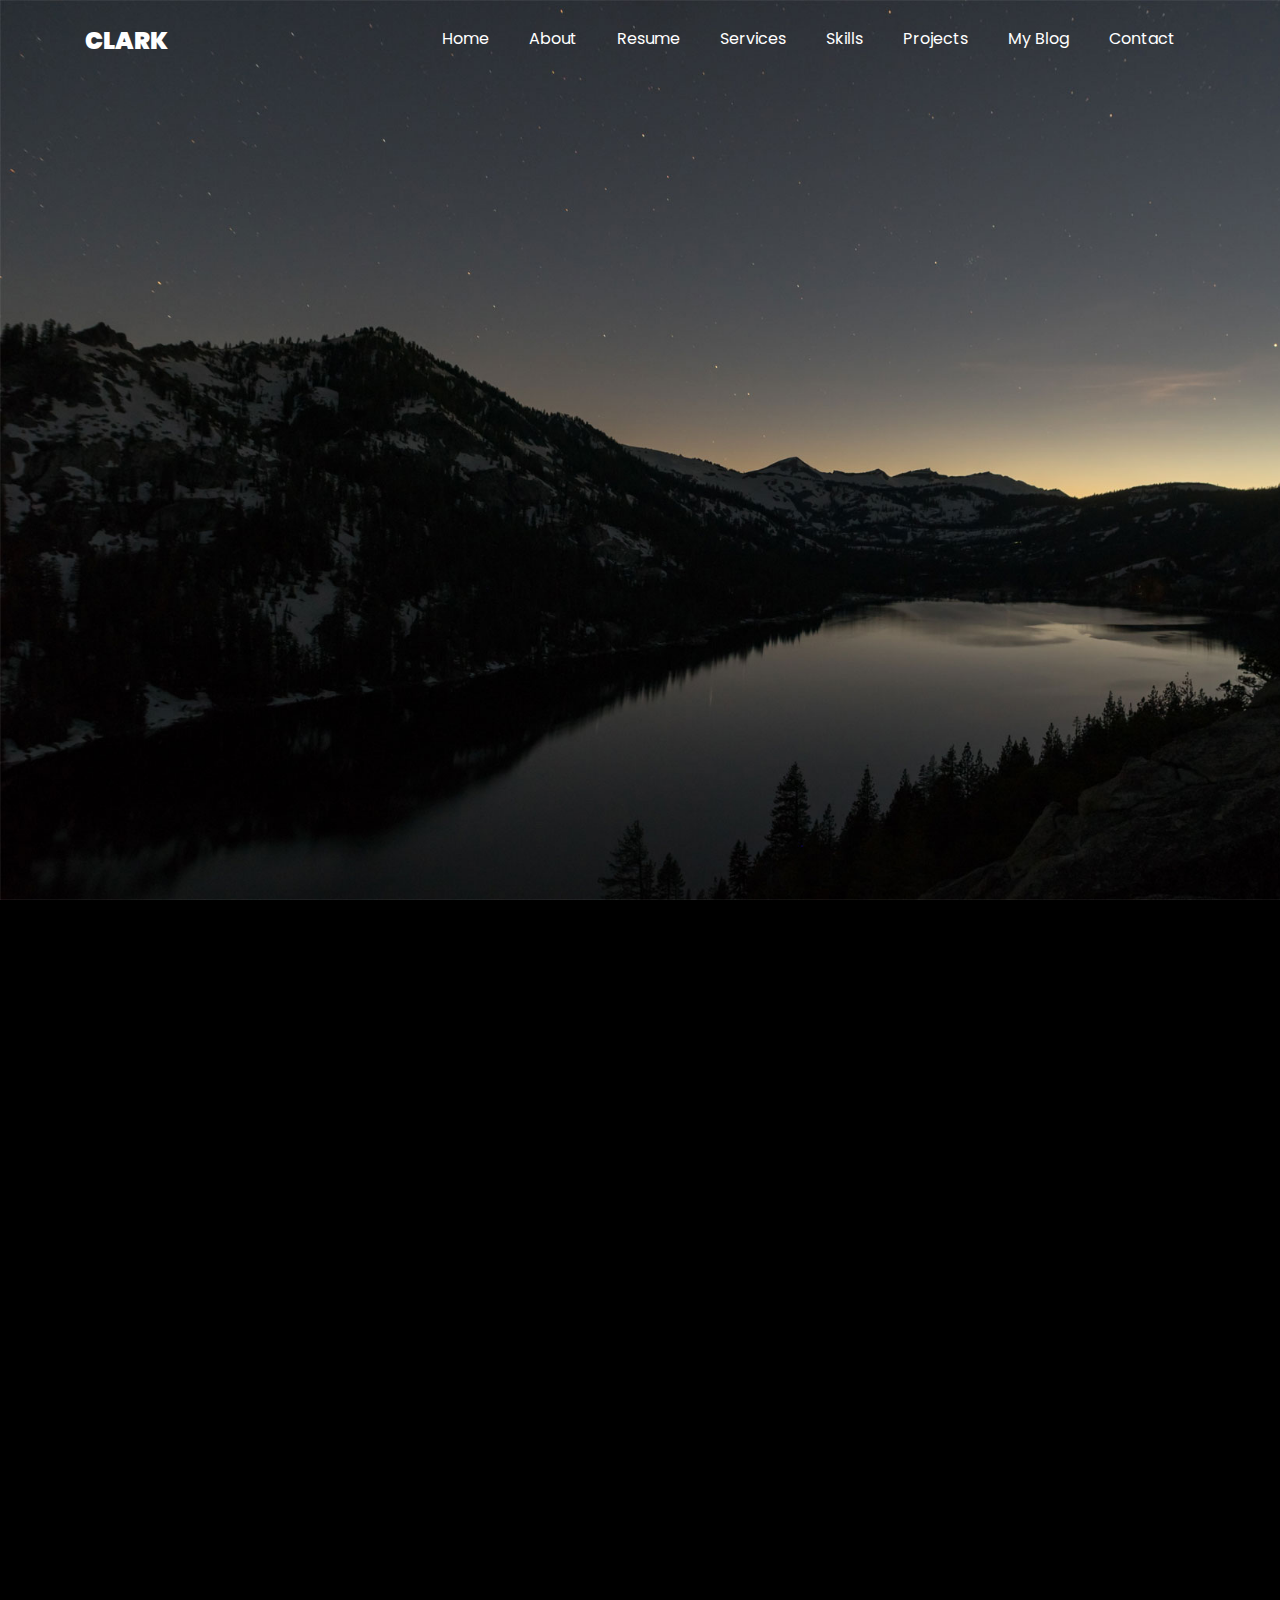
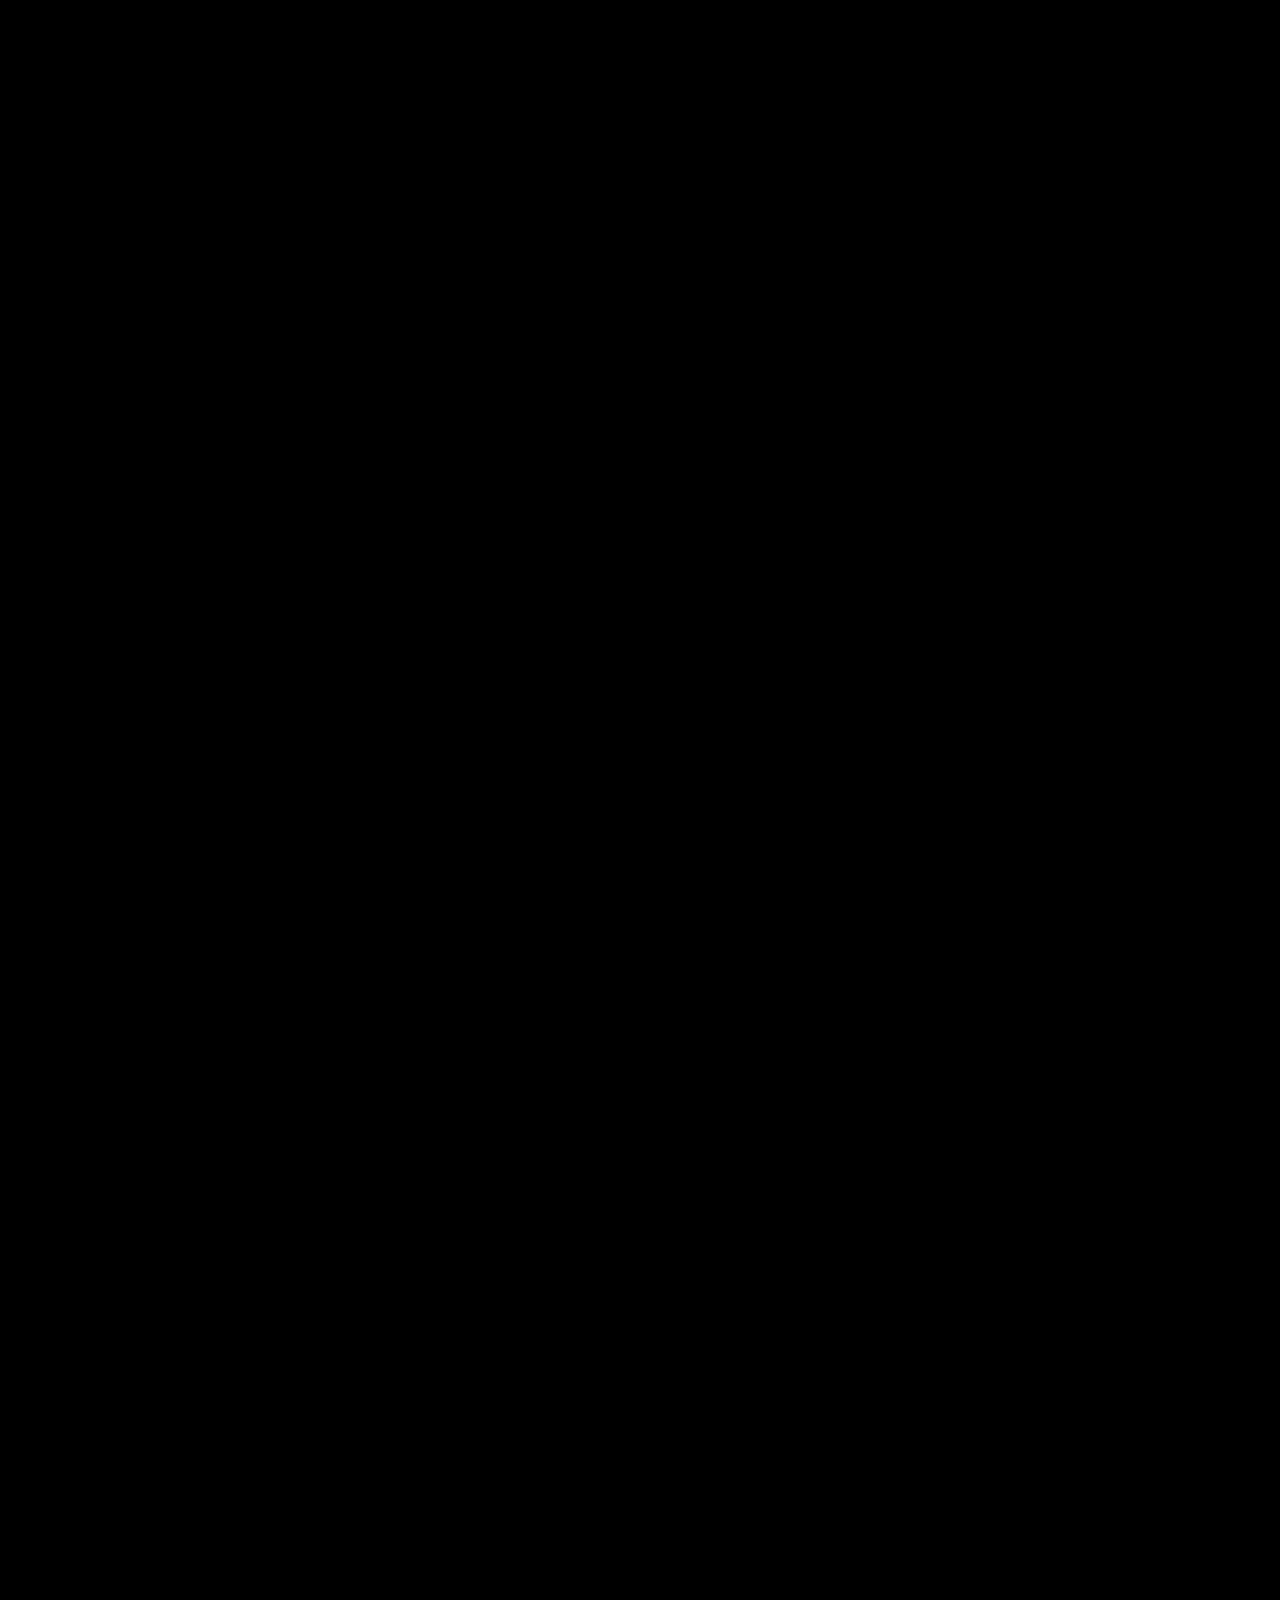
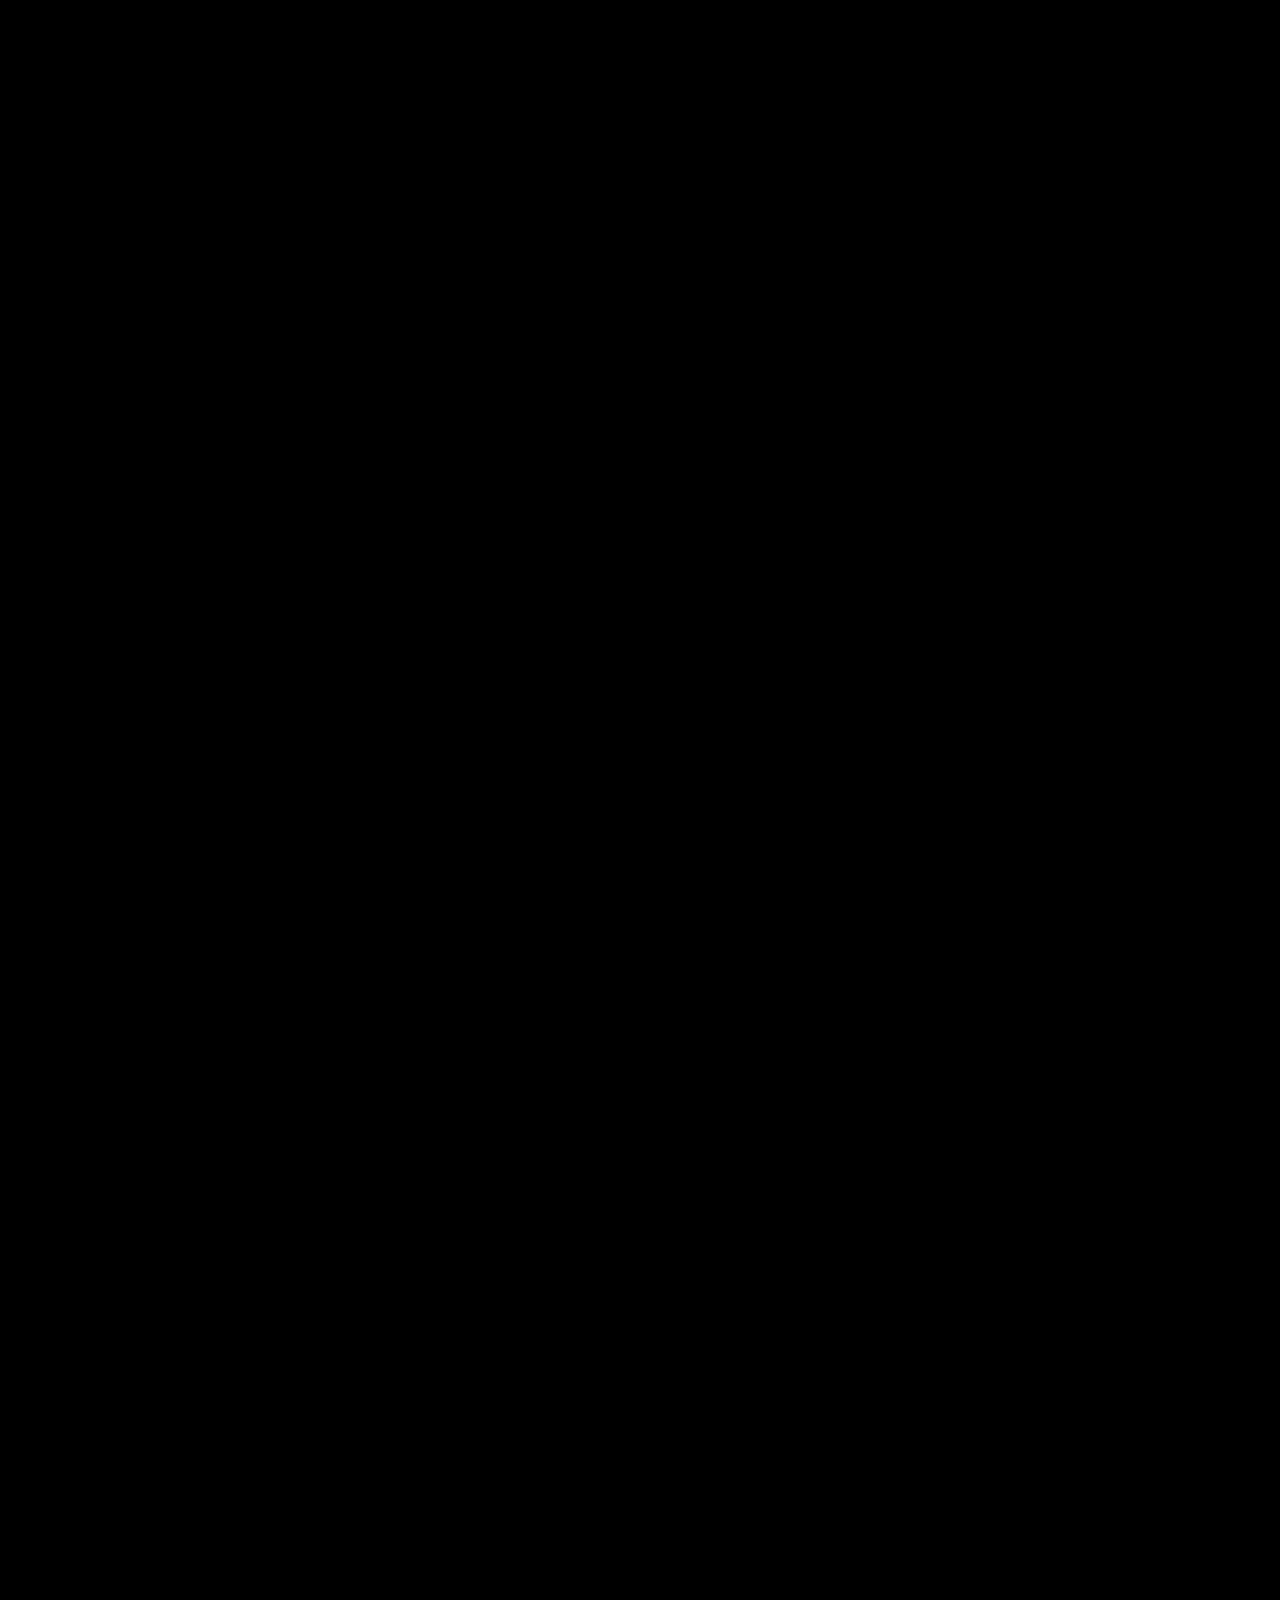
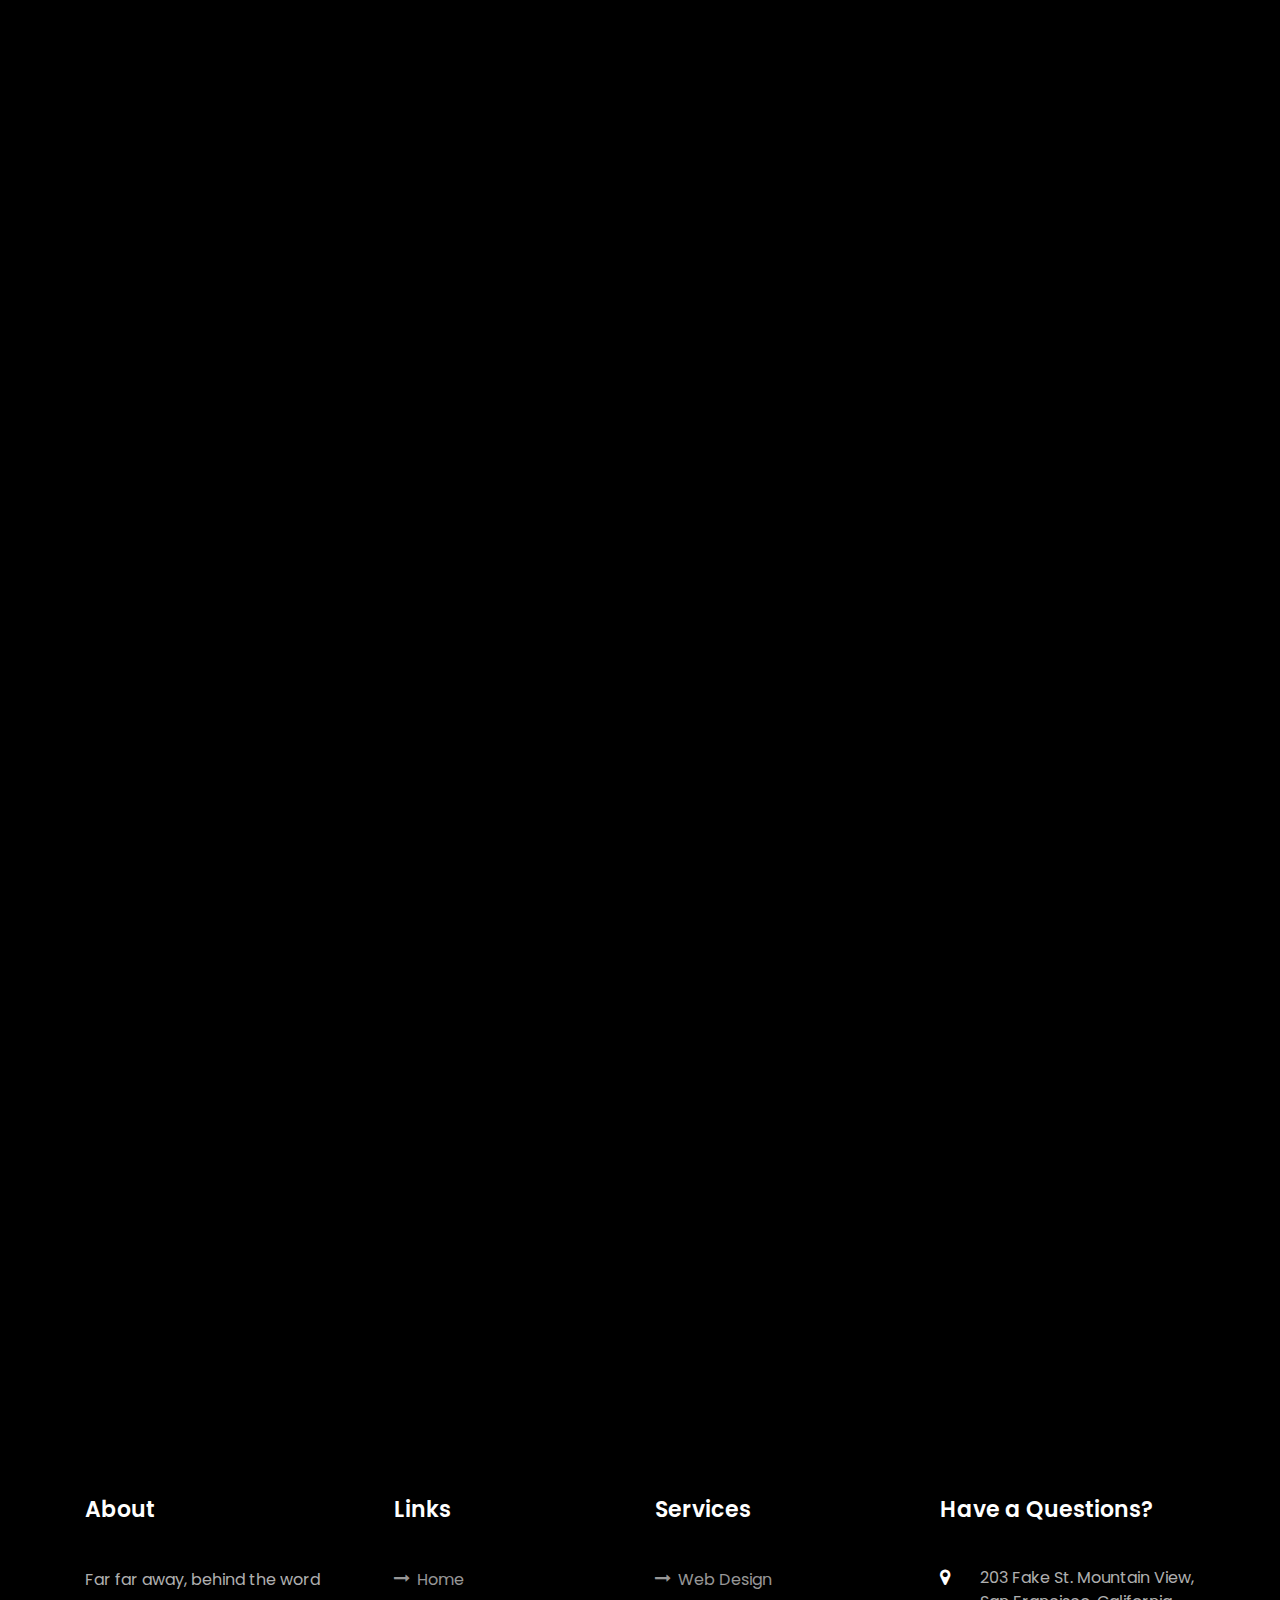
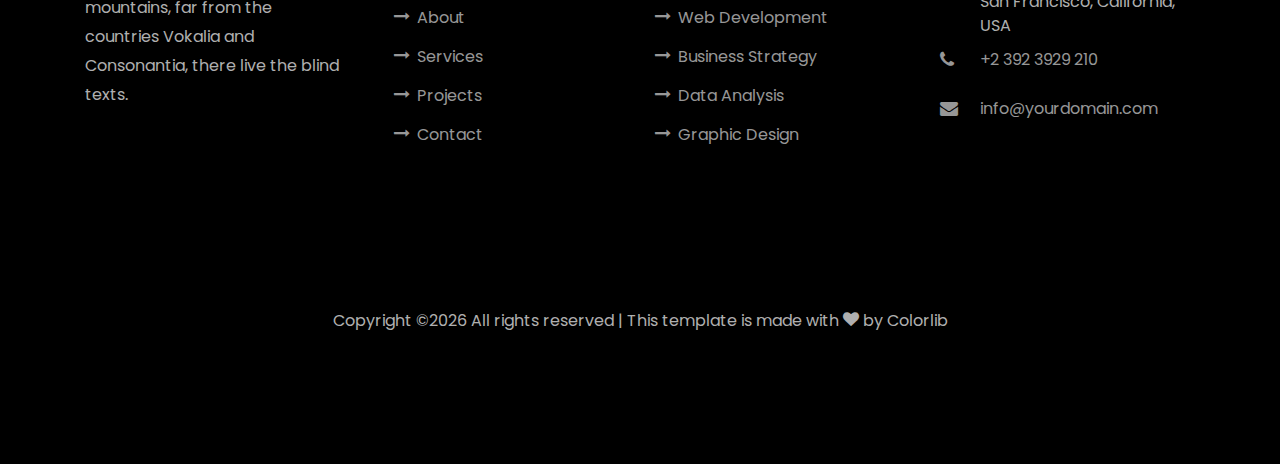
==== single.html @ a6e5cd40 "Port" ====
<!DOCTYPE html>
<html lang="en">
  <head>
    <title>Clark - Free Bootstrap 4 Template by Colorlib</title>
    <meta charset="utf-8">
    <meta name="viewport" content="width=device-width, initial-scale=1, shrink-to-fit=no">
    
    <link href="https://fonts.googleapis.com/css?family=Poppins:100,200,300,400,500,600,700,800,900" rel="stylesheet">

    <link rel="stylesheet" href="css/open-iconic-bootstrap.min.css">
    <link rel="stylesheet" href="css/animate.css">
    
    <link rel="stylesheet" href="css/owl.carousel.min.css">
    <link rel="stylesheet" href="css/owl.theme.default.min.css">
    <link rel="stylesheet" href="css/magnific-popup.css">

    <link rel="stylesheet" href="css/aos.css">

    <link rel="stylesheet" href="css/ionicons.min.css">
    
    <link rel="stylesheet" href="css/flaticon.css">
    <link rel="stylesheet" href="css/icomoon.css">
    <link rel="stylesheet" href="css/style.css">
  </head>
  <body data-spy="scroll" data-target=".site-navbar-target" data-offset="300">
	  
	  
    <nav class="navbar navbar-expand-lg navbar-dark ftco_navbar ftco-navbar-light site-navbar-target" id="ftco-navbar">
	    <div class="container">
	      <a class="navbar-brand" href="index.html">Clark</a>
	      <button class="navbar-toggler js-fh5co-nav-toggle fh5co-nav-toggle" type="button" data-toggle="collapse" data-target="#ftco-nav" aria-controls="ftco-nav" aria-expanded="false" aria-label="Toggle navigation">
	        <span class="oi oi-menu"></span> Menu
	      </button>

	      <div class="collapse navbar-collapse" id="ftco-nav">
	        <ul class="navbar-nav nav ml-auto">
	          <li class="nav-item"><a href="index.html#home-section" class="nav-link"><span>Home</span></a></li>
	          <li class="nav-item"><a href="index.html#about-section" class="nav-link"><span>About</span></a></li>
	          <li class="nav-item"><a href="index.html#resume-section" class="nav-link"><span>Resume</span></a></li>
	          <li class="nav-item"><a href="index.html#services-section" class="nav-link"><span>Services</span></a></li>
	          <li class="nav-item"><a href="index.html#skills-section" class="nav-link"><span>Skills</span></a></li>
	          <li class="nav-item"><a href="index.html#projects-section" class="nav-link"><span>Projects</span></a></li>
	          <li class="nav-item"><a href="index.html#blog-section" class="nav-link"><span>My Blog</span></a></li>
	          <li class="nav-item"><a href="index.html#contact-section" class="nav-link"><span>Contact</span></a></li>
	        </ul>
	      </div>
	    </div>
	  </nav>
	  <section class="hero-wrap js-fullheight" style="background-image: url('images/bg_1.jpg');" data-stellar-background-ratio="0.5">
      <div class="overlay"></div>
      <div class="container">
        <div class="row no-gutters slider-text js-fullheight align-items-end justify-content-center">
          <div class="col-md-12 ftco-animate pb-5 mb-3 text-center">
            <h1 class="mb-3 bread">Blog Single Post</h1>
            <p class="breadcrumbs"><span class="mr-2"><a href="index.html">Home <i class="ion-ios-arrow-forward"></i></a></span> <span class="mr-2"><a href="blog.html">Blog <i class="ion-ios-arrow-forward"></i></a></span> <span>Blog Single <i class="ion-ios-arrow-forward"></i></span></p>
          </div>
        </div>
      </div>
    </section>

    <section class="ftco-section">
      <div class="container">
        <div class="row">
          <div class="col-lg-8 ftco-animate">
            <h2 class="mb-3">It is a long established fact a reader be distracted</h2>
            <p>Lorem ipsum dolor sit amet, consectetur adipisicing elit. Reiciendis, eius mollitia suscipit, quisquam doloremque distinctio perferendis et doloribus unde architecto optio laboriosam porro adipisci sapiente officiis nemo accusamus ad praesentium? Esse minima nisi et. Dolore perferendis, enim praesentium omnis, iste doloremque quia officia optio deserunt molestiae voluptates soluta architecto tempora.</p>
            <p>
              <img src="images/image_3.jpg" alt="" class="img-fluid">
            </p>
            <p>Molestiae cupiditate inventore animi, maxime sapiente optio, illo est nemo veritatis repellat sunt doloribus nesciunt! Minima laborum magni reiciendis qui voluptate quisquam voluptatem soluta illo eum ullam incidunt rem assumenda eveniet eaque sequi deleniti tenetur dolore amet fugit perspiciatis ipsa, odit. Nesciunt dolor minima esse vero ut ea, repudiandae suscipit!</p>
            <h2 class="mb-3 mt-5">#2. Creative WordPress Themes</h2>
            <p>Temporibus ad error suscipit exercitationem hic molestiae totam obcaecati rerum, eius aut, in. Exercitationem atque quidem tempora maiores ex architecto voluptatum aut officia doloremque. Error dolore voluptas, omnis molestias odio dignissimos culpa ex earum nisi consequatur quos odit quasi repellat qui officiis reiciendis incidunt hic non? Debitis commodi aut, adipisci.</p>
            <p>
              <img src="images/image_4.jpg" alt="" class="img-fluid">
            </p>
            <p>Quisquam esse aliquam fuga distinctio, quidem delectus veritatis reiciendis. Nihil explicabo quod, est eos ipsum. Unde aut non tenetur tempore, nisi culpa voluptate maiores officiis quis vel ab consectetur suscipit veritatis nulla quos quia aspernatur perferendis, libero sint. Error, velit, porro. Deserunt minus, quibusdam iste enim veniam, modi rem maiores.</p>
            <p>Odit voluptatibus, eveniet vel nihil cum ullam dolores laborum, quo velit commodi rerum eum quidem pariatur! Quia fuga iste tenetur, ipsa vel nisi in dolorum consequatur, veritatis porro explicabo soluta commodi libero voluptatem similique id quidem? Blanditiis voluptates aperiam non magni. Reprehenderit nobis odit inventore, quia laboriosam harum excepturi ea.</p>
            <p>Adipisci vero culpa, eius nobis soluta. Dolore, maxime ullam ipsam quidem, dolor distinctio similique asperiores voluptas enim, exercitationem ratione aut adipisci modi quod quibusdam iusto, voluptates beatae iure nemo itaque laborum. Consequuntur et pariatur totam fuga eligendi vero dolorum provident. Voluptatibus, veritatis. Beatae numquam nam ab voluptatibus culpa, tenetur recusandae!</p>
            <p>Voluptas dolores dignissimos dolorum temporibus, autem aliquam ducimus at officia adipisci quasi nemo a perspiciatis provident magni laboriosam repudiandae iure iusto commodi debitis est blanditiis alias laborum sint dolore. Dolores, iure, reprehenderit. Error provident, pariatur cupiditate soluta doloremque aut ratione. Harum voluptates mollitia illo minus praesentium, rerum ipsa debitis, inventore?</p>
            <div class="tag-widget post-tag-container mb-5 mt-5">
              <div class="tagcloud">
                <a href="#" class="tag-cloud-link">Life</a>
                <a href="#" class="tag-cloud-link">Sport</a>
                <a href="#" class="tag-cloud-link">Tech</a>
                <a href="#" class="tag-cloud-link">Travel</a>
              </div>
            </div>
            
            <div class="about-author d-flex p-4 bg-dark">
              <div class="bio mr-5">
                <img src="images/person_1.jpg" alt="Image placeholder" class="img-fluid mb-4">
              </div>
              <div class="desc">
                <h3>George Washington</h3>
                <p>Lorem ipsum dolor sit amet, consectetur adipisicing elit. Ducimus itaque, autem necessitatibus voluptate quod mollitia delectus aut, sunt placeat nam vero culpa sapiente consectetur similique, inventore eos fugit cupiditate numquam!</p>
              </div>
            </div>


            <div class="pt-5 mt-5">
              <h3 class="mb-5">6 Comments</h3>
              <ul class="comment-list">
                <li class="comment">
                  <div class="vcard bio">
                    <img src="images/person_1.jpg" alt="Image placeholder">
                  </div>
                  <div class="comment-body">
                    <h3>John Doe</h3>
                    <div class="meta">June 20, 2019 at 2:21pm</div>
                    <p>Lorem ipsum dolor sit amet, consectetur adipisicing elit. Pariatur quidem laborum necessitatibus, ipsam impedit vitae autem, eum officia, fugiat saepe enim sapiente iste iure! Quam voluptas earum impedit necessitatibus, nihil?</p>
                    <p><a href="#" class="reply">Reply</a></p>
                  </div>
                </li>

                <li class="comment">
                  <div class="vcard bio">
                    <img src="images/person_1.jpg" alt="Image placeholder">
                  </div>
                  <div class="comment-body">
                    <h3>John Doe</h3>
                    <div class="meta">June 20, 2019 at 2:21pm</div>
                    <p>Lorem ipsum dolor sit amet, consectetur adipisicing elit. Pariatur quidem laborum necessitatibus, ipsam impedit vitae autem, eum officia, fugiat saepe enim sapiente iste iure! Quam voluptas earum impedit necessitatibus, nihil?</p>
                    <p><a href="#" class="reply">Reply</a></p>
                  </div>

                  <ul class="children">
                    <li class="comment">
                      <div class="vcard bio">
                        <img src="images/person_1.jpg" alt="Image placeholder">
                      </div>
                      <div class="comment-body">
                        <h3>John Doe</h3>
                        <div class="meta">June 20, 2019 at 2:21pm</div>
                        <p>Lorem ipsum dolor sit amet, consectetur adipisicing elit. Pariatur quidem laborum necessitatibus, ipsam impedit vitae autem, eum officia, fugiat saepe enim sapiente iste iure! Quam voluptas earum impedit necessitatibus, nihil?</p>
                        <p><a href="#" class="reply">Reply</a></p>
                      </div>


                      <ul class="children">
                        <li class="comment">
                          <div class="vcard bio">
                            <img src="images/person_1.jpg" alt="Image placeholder">
                          </div>
                          <div class="comment-body">
                            <h3>John Doe</h3>
                            <div class="meta">June 20, 2019 at 2:21pm</div>
                            <p>Lorem ipsum dolor sit amet, consectetur adipisicing elit. Pariatur quidem laborum necessitatibus, ipsam impedit vitae autem, eum officia, fugiat saepe enim sapiente iste iure! Quam voluptas earum impedit necessitatibus, nihil?</p>
                            <p><a href="#" class="reply">Reply</a></p>
                          </div>

                            <ul class="children">
                              <li class="comment">
                                <div class="vcard bio">
                                  <img src="images/person_1.jpg" alt="Image placeholder">
                                </div>
                                <div class="comment-body">
                                  <h3>John Doe</h3>
                                  <div class="meta">June 20, 2019 at 2:21pm</div>
                                  <p>Lorem ipsum dolor sit amet, consectetur adipisicing elit. Pariatur quidem laborum necessitatibus, ipsam impedit vitae autem, eum officia, fugiat saepe enim sapiente iste iure! Quam voluptas earum impedit necessitatibus, nihil?</p>
                                  <p><a href="#" class="reply">Reply</a></p>
                                </div>
                              </li>
                            </ul>
                        </li>
                      </ul>
                    </li>
                  </ul>
                </li>

                <li class="comment">
                  <div class="vcard bio">
                    <img src="images/person_1.jpg" alt="Image placeholder">
                  </div>
                  <div class="comment-body">
                    <h3>John Doe</h3>
                    <div class="meta">June 20, 2019 at 2:21pm</div>
                    <p>Lorem ipsum dolor sit amet, consectetur adipisicing elit. Pariatur quidem laborum necessitatibus, ipsam impedit vitae autem, eum officia, fugiat saepe enim sapiente iste iure! Quam voluptas earum impedit necessitatibus, nihil?</p>
                    <p><a href="#" class="reply">Reply</a></p>
                  </div>
                </li>
              </ul>
              <!-- END comment-list -->
              
              <div class="comment-form-wrap pt-5">
                <h3 class="mb-5">Leave a comment</h3>
                <form action="#" class="p-5 bg-dark">
                  <div class="form-group">
                    <label for="name">Name *</label>
                    <input type="text" class="form-control" id="name">
                  </div>
                  <div class="form-group">
                    <label for="email">Email *</label>
                    <input type="email" class="form-control" id="email">
                  </div>
                  <div class="form-group">
                    <label for="website">Website</label>
                    <input type="url" class="form-control" id="website">
                  </div>

                  <div class="form-group">
                    <label for="message">Message</label>
                    <textarea name="" id="message" cols="30" rows="10" class="form-control"></textarea>
                  </div>
                  <div class="form-group">
                    <input type="submit" value="Post Comment" class="btn py-3 px-4 btn-primary">
                  </div>

                </form>
              </div>
            </div>

          </div> <!-- .col-md-8 -->
          <div class="col-lg-4 sidebar ftco-animate">
            <div class="sidebar-box">
              <form action="#" class="search-form">
                <div class="form-group">
                  <span class="icon icon-search"></span>
                  <input type="text" class="form-control" placeholder="Type a keyword and hit enter">
                </div>
              </form>
            </div>
            <div class="sidebar-box ftco-animate">
            	<h3 class="heading-sidebar">Categories</h3>
              <ul class="categories">
                <li><a href="#">Interior Design <span>(12)</span></a></li>
                <li><a href="#">Exterior Design <span>(22)</span></a></li>
                <li><a href="#">Industrial Design <span>(37)</span></a></li>
                <li><a href="#">Landscape Design <span>(42)</span></a></li>
              </ul>
            </div>

            <div class="sidebar-box ftco-animate">
              <h3 class="heading-sidebar">Recent Blog</h3>
              <div class="block-21 mb-4 d-flex">
                <a class="blog-img mr-4" style="background-image: url(images/image_1.jpg);"></a>
                <div class="text">
                  <h3 class="heading"><a href="#">Why Lead Generation is Key for Business Growth</a></h3>
                  <div class="meta">
                    <div><a href="#"><span class="icon-calendar"></span> March 12, 2019</a></div>
                    <div><a href="#"><span class="icon-person"></span> Admin</a></div>
                    <div><a href="#"><span class="icon-chat"></span> 19</a></div>
                  </div>
                </div>
              </div>
              <div class="block-21 mb-4 d-flex">
                <a class="blog-img mr-4" style="background-image: url(images/image_2.jpg);"></a>
                <div class="text">
                  <h3 class="heading"><a href="#">Why Lead Generation is Key for Business Growth</a></h3>
                  <div class="meta">
                    <div><a href="#"><span class="icon-calendar"></span> March 12, 2019</a></div>
                    <div><a href="#"><span class="icon-person"></span> Admin</a></div>
                    <div><a href="#"><span class="icon-chat"></span> 19</a></div>
                  </div>
                </div>
              </div>
              <div class="block-21 mb-4 d-flex">
                <a class="blog-img mr-4" style="background-image: url(images/image_3.jpg);"></a>
                <div class="text">
                  <h3 class="heading"><a href="#">Why Lead Generation is Key for Business Growth</a></h3>
                  <div class="meta">
                    <div><a href="#"><span class="icon-calendar"></span> March 12, 2019</a></div>
                    <div><a href="#"><span class="icon-person"></span> Admin</a></div>
                    <div><a href="#"><span class="icon-chat"></span> 19</a></div>
                  </div>
                </div>
              </div>
            </div>

            <div class="sidebar-box ftco-animate">
              <h3 class="heading-sidebar">Tag Cloud</h3>
              <div class="tagcloud">
                <a href="#" class="tag-cloud-link">house</a>
                <a href="#" class="tag-cloud-link">office</a>
                <a href="#" class="tag-cloud-link">building</a>
                <a href="#" class="tag-cloud-link">land</a>
                <a href="#" class="tag-cloud-link">table</a>
                <a href="#" class="tag-cloud-link">interior</a>
                <a href="#" class="tag-cloud-link">exterior</a>
                <a href="#" class="tag-cloud-link">industrial</a>
              </div>
            </div>

            <div class="sidebar-box ftco-animate">
              <h3 class="heading-sidebar">Paragraph</h3>
              <p>Lorem ipsum dolor sit amet, consectetur adipisicing elit. Ducimus itaque, autem necessitatibus voluptate quod mollitia delectus aut, sunt placeat nam vero culpa sapiente consectetur similique, inventore eos fugit cupiditate numquam!</p>
            </div>
          </div>

        </div>
      </div>
    </section> <!-- .section -->
		

    <footer class="ftco-footer ftco-section">
      <div class="container">
        <div class="row mb-5">
          <div class="col-md">
            <div class="ftco-footer-widget mb-4">
              <h2 class="ftco-heading-2">About</h2>
              <p>Far far away, behind the word mountains, far from the countries Vokalia and Consonantia, there live the blind texts.</p>
              <ul class="ftco-footer-social list-unstyled float-md-left float-lft mt-5">
                <li class="ftco-animate"><a href="#"><span class="icon-twitter"></span></a></li>
                <li class="ftco-animate"><a href="#"><span class="icon-facebook"></span></a></li>
                <li class="ftco-animate"><a href="#"><span class="icon-instagram"></span></a></li>
              </ul>
            </div>
          </div>
          <div class="col-md">
            <div class="ftco-footer-widget mb-4 ml-md-4">
              <h2 class="ftco-heading-2">Links</h2>
              <ul class="list-unstyled">
                <li><a href="#"><span class="icon-long-arrow-right mr-2"></span>Home</a></li>
                <li><a href="#"><span class="icon-long-arrow-right mr-2"></span>About</a></li>
                <li><a href="#"><span class="icon-long-arrow-right mr-2"></span>Services</a></li>
                <li><a href="#"><span class="icon-long-arrow-right mr-2"></span>Projects</a></li>
                <li><a href="#"><span class="icon-long-arrow-right mr-2"></span>Contact</a></li>
              </ul>
            </div>
          </div>
          <div class="col-md">
             <div class="ftco-footer-widget mb-4">
              <h2 class="ftco-heading-2">Services</h2>
              <ul class="list-unstyled">
                <li><a href="#"><span class="icon-long-arrow-right mr-2"></span>Web Design</a></li>
                <li><a href="#"><span class="icon-long-arrow-right mr-2"></span>Web Development</a></li>
                <li><a href="#"><span class="icon-long-arrow-right mr-2"></span>Business Strategy</a></li>
                <li><a href="#"><span class="icon-long-arrow-right mr-2"></span>Data Analysis</a></li>
                <li><a href="#"><span class="icon-long-arrow-right mr-2"></span>Graphic Design</a></li>
              </ul>
            </div>
          </div>
          <div class="col-md">
            <div class="ftco-footer-widget mb-4">
            	<h2 class="ftco-heading-2">Have a Questions?</h2>
            	<div class="block-23 mb-3">
	              <ul>
	                <li><span class="icon icon-map-marker"></span><span class="text">203 Fake St. Mountain View, San Francisco, California, USA</span></li>
	                <li><a href="#"><span class="icon icon-phone"></span><span class="text">+2 392 3929 210</span></a></li>
	                <li><a href="#"><span class="icon icon-envelope"></span><span class="text">info@yourdomain.com</span></a></li>
	              </ul>
	            </div>
            </div>
          </div>
        </div>
        <div class="row">
          <div class="col-md-12 text-center">

            <p><!-- Link back to Colorlib can't be removed. Template is licensed under CC BY 3.0. -->
  Copyright &copy;<script>document.write(new Date().getFullYear());</script> All rights reserved | This template is made with <i class="icon-heart color-danger" aria-hidden="true"></i> by <a href="https://colorlib.com" target="_blank">Colorlib</a>
  <!-- Link back to Colorlib can't be removed. Template is licensed under CC BY 3.0. --></p>
          </div>
        </div>
      </div>
    </footer>
    
  

  <!-- loader -->
  <div id="ftco-loader" class="show fullscreen"><svg class="circular" width="48px" height="48px"><circle class="path-bg" cx="24" cy="24" r="22" fill="none" stroke-width="4" stroke="#eeeeee"/><circle class="path" cx="24" cy="24" r="22" fill="none" stroke-width="4" stroke-miterlimit="10" stroke="#F96D00"/></svg></div>


  <script src="js/jquery.min.js"></script>
  <script src="js/jquery-migrate-3.0.1.min.js"></script>
  <script src="js/popper.min.js"></script>
  <script src="js/bootstrap.min.js"></script>
  <script src="js/jquery.easing.1.3.js"></script>
  <script src="js/jquery.waypoints.min.js"></script>
  <script src="js/jquery.stellar.min.js"></script>
  <script src="js/owl.carousel.min.js"></script>
  <script src="js/jquery.magnific-popup.min.js"></script>
  <script src="js/aos.js"></script>
  <script src="js/jquery.animateNumber.min.js"></script>
  <script src="js/scrollax.min.js"></script>
  
  <script src="js/main.js"></script>
    
  </body>
</html>
---- css/flaticon.css ----
/*
  	Flaticon icon font: Flaticon
  	Creation date: 04/01/2019 13:45
  	*/


@font-face {
  font-family: "Flaticon";
  src: url("../fonts/flaticon/font/Flaticon.eot");
  src: url("../fonts/flaticon/font/Flaticon.eot?#iefix") format("embedded-opentype"),
       url("../fonts/flaticon/font/Flaticon.woff") format("woff"),
       url("../fonts/flaticon/font/Flaticon.ttf") format("truetype"),
       url("../fonts/flaticon/font/Flaticon.svg#Flaticon") format("svg");
  font-weight: normal;
  font-style: normal;
}

@media screen and (-webkit-min-device-pixel-ratio:0) {
  @font-face {
    font-family: "Flaticon";
    src: url("../fonts/flaticon/font/Flaticon.svg#Flaticon") format("svg");
  }
}

[class^="flaticon-"]:before, [class*=" flaticon-"]:before,
[class^="flaticon-"]:after, [class*=" flaticon-"]:after {   
  font-family: Flaticon;
  font-style: normal;
  font-weight: normal;
  font-variant: normal;
  text-transform: none;
  line-height: 1;

  /* Better Font Rendering =========== */
  -webkit-font-smoothing: antialiased;
  -moz-osx-font-smoothing: grayscale;
}

.flaticon-ideas:before { content: "\f100"; }
.flaticon-flasks:before { content: "\f101"; }
.flaticon-analysis:before { content: "\f102"; }
.flaticon-ux-design:before { content: "\f103"; }
.flaticon-web-design:before { content: "\f104"; }
.flaticon-idea:before { content: "\f105"; }
.flaticon-innovation:before { content: "\f106"; }
---- css/icomoon.css ----
@font-face {
  font-family: 'icomoon';
  src:  url('../fonts/icomoon/icomoon.eot?6tt51o');
  src:  url('../fonts/icomoon/icomoon.eot?6tt51o#iefix') format('embedded-opentype'),
    url('../fonts/icomoon/icomoon.ttf?6tt51o') format('truetype'),
    url('../fonts/icomoon/icomoon.woff?6tt51o') format('woff'),
    url('../fonts/icomoon/icomoon.svg?6tt51o#icomoon') format('svg');
  font-weight: normal;
  font-style: normal;
}

[class^="icon-"], [class*=" icon-"] {
  /* use !important to prevent issues with browser extensions that change fonts */
  font-family: 'icomoon' !important;
  speak: none;
  font-style: normal;
  font-weight: normal;
  font-variant: normal;
  text-transform: none;
  line-height: 1;

  /* Better Font Rendering =========== */
  -webkit-font-smoothing: antialiased;
  -moz-osx-font-smoothing: grayscale;
}

.icon-asterisk:before {
  content: "\f069";
}
.icon-plus:before {
  content: "\f067";
}
.icon-question:before {
  content: "\f128";
}
.icon-minus:before {
  content: "\f068";
}
.icon-glass:before {
  content: "\f000";
}
.icon-music:before {
  content: "\f001";
}
.icon-search:before {
  content: "\f002";
}
.icon-envelope-o:before {
  content: "\f003";
}
.icon-heart:before {
  content: "\f004";
}
.icon-star:before {
  content: "\f005";
}
.icon-star-o:before {
  content: "\f006";
}
.icon-user:before {
  content: "\f007";
}
.icon-film:before {
  content: "\f008";
}
.icon-th-large:before {
  content: "\f009";
}
.icon-th:before {
  content: "\f00a";
}
.icon-th-list:before {
  content: "\f00b";
}
.icon-check:before {
  content: "\f00c";
}
.icon-close:before {
  content: "\f00d";
}
.icon-remove:before {
  content: "\f00d";
}
.icon-times:before {
  content: "\f00d";
}
.icon-search-plus:before {
  content: "\f00e";
}
.icon-search-minus:before {
  content: "\f010";
}
.icon-power-off:before {
  content: "\f011";
}
.icon-signal:before {
  content: "\f012";
}
.icon-cog:before {
  content: "\f013";
}
.icon-gear:before {
  content: "\f013";
}
.icon-trash-o:before {
  content: "\f014";
}
.icon-home:before {
  content: "\f015";
}
.icon-file-o:before {
  content: "\f016";
}
.icon-clock-o:before {
  content: "\f017";
}
.icon-road:before {
  content: "\f018";
}
.icon-download:before {
  content: "\f019";
}
.icon-arrow-circle-o-down:before {
  content: "\f01a";
}
.icon-arrow-circle-o-up:before {
  content: "\f01b";
}
.icon-inbox:before {
  content: "\f01c";
}
.icon-play-circle-o:before {
  content: "\f01d";
}
.icon-repeat:before {
  content: "\f01e";
}
.icon-rotate-right:before {
  content: "\f01e";
}
.icon-refresh:before {
  content: "\f021";
}
.icon-list-alt:before {
  content: "\f022";
}
.icon-lock:before {
  content: "\f023";
}
.icon-flag:before {
  content: "\f024";
}
.icon-headphones:before {
  content: "\f025";
}
.icon-volume-off:before {
  content: "\f026";
}
.icon-volume-down:before {
  content: "\f027";
}
.icon-volume-up:before {
  content: "\f028";
}
.icon-qrcode:before {
  content: "\f029";
}
.icon-barcode:before {
  content: "\f02a";
}
.icon-tag:before {
  content: "\f02b";
}
.icon-tags:before {
  content: "\f02c";
}
.icon-book:before {
  content: "\f02d";
}
.icon-bookmark:before {
  content: "\f02e";
}
.icon-print:before {
  content: "\f02f";
}
.icon-camera:before {
  content: "\f030";
}
.icon-font:before {
  content: "\f031";
}
.icon-bold:before {
  content: "\f032";
}
.icon-italic:before {
  content: "\f033";
}
.icon-text-height:before {
  content: "\f034";
}
.icon-text-width:before {
  content: "\f035";
}
.icon-align-left:before {
  content: "\f036";
}
.icon-align-center:before {
  content: "\f037";
}
.icon-align-right:before {
  content: "\f038";
}
.icon-align-justify:before {
  content: "\f039";
}
.icon-list:before {
  content: "\f03a";
}
.icon-dedent:before {
  content: "\f03b";
}
.icon-outdent:before {
  content: "\f03b";
}
.icon-indent:before {
  content: "\f03c";
}
.icon-video-camera:before {
  content: "\f03d";
}
.icon-image:before {
  content: "\f03e";
}
.icon-photo:before {
  content: "\f03e";
}
.icon-picture-o:before {
  content: "\f03e";
}
.icon-pencil:before {
  content: "\f040";
}
.icon-map-marker:before {
  content: "\f041";
}
.icon-adjust:before {
  content: "\f042";
}
.icon-tint:before {
  content: "\f043";
}
.icon-edit:before {
  content: "\f044";
}
.icon-pencil-square-o:before {
  content: "\f044";
}
.icon-share-square-o:before {
  content: "\f045";
}
.icon-check-square-o:before {
  content: "\f046";
}
.icon-arrows:before {
  content: "\f047";
}
.icon-step-backward:before {
  content: "\f048";
}
.icon-fast-backward:before {
  content: "\f049";
}
.icon-backward:before {
  content: "\f04a";
}
.icon-play:before {
  content: "\f04b";
}
.icon-pause:before {
  content: "\f04c";
}
.icon-stop:before {
  content: "\f04d";
}
.icon-forward:before {
  content: "\f04e";
}
.icon-fast-forward:before {
  content: "\f050";
}
.icon-step-forward:before {
  content: "\f051";
}
.icon-eject:before {
  content: "\f052";
}
.icon-chevron-left:before {
  content: "\f053";
}
.icon-chevron-right:before {
  content: "\f054";
}
.icon-plus-circle:before {
  content: "\f055";
}
.icon-minus-circle:before {
  content: "\f056";
}
.icon-times-circle:before {
  content: "\f057";
}
.icon-check-circle:before {
  content: "\f058";
}
.icon-question-circle:before {
  content: "\f059";
}
.icon-info-circle:before {
  content: "\f05a";
}
.icon-crosshairs:before {
  content: "\f05b";
}
.icon-times-circle-o:before {
  content: "\f05c";
}
.icon-check-circle-o:before {
  content: "\f05d";
}
.icon-ban:before {
  content: "\f05e";
}
.icon-arrow-left:before {
  content: "\f060";
}
.icon-arrow-right:before {
  content: "\f061";
}
.icon-arrow-up:before {
  content: "\f062";
}
.icon-arrow-down:before {
  content: "\f063";
}
.icon-mail-forward:before {
  content: "\f064";
}
.icon-share:before {
  content: "\f064";
}
.icon-expand:before {
  content: "\f065";
}
.icon-compress:before {
  content: "\f066";
}
.icon-exclamation-circle:before {
  content: "\f06a";
}
.icon-gift:before {
  content: "\f06b";
}
.icon-leaf:before {
  content: "\f06c";
}
.icon-fire:before {
  content: "\f06d";
}
.icon-eye:before {
  content: "\f06e";
}
.icon-eye-slash:before {
  content: "\f070";
}
.icon-exclamation-triangle:before {
  content: "\f071";
}
.icon-warning:before {
  content: "\f071";
}
.icon-plane:before {
  content: "\f072";
}
.icon-calendar:before {
  content: "\f073";
}
.icon-random:before {
  content: "\f074";
}
.icon-comment:before {
  content: "\f075";
}
.icon-magnet:before {
  content: "\f076";
}
.icon-chevron-up:before {
  content: "\f077";
}
.icon-chevron-down:before {
  content: "\f078";
}
.icon-retweet:before {
  content: "\f079";
}
.icon-shopping-cart:before {
  content: "\f07a";
}
.icon-folder:before {
  content: "\f07b";
}
.icon-folder-open:before {
  content: "\f07c";
}
.icon-arrows-v:before {
  content: "\f07d";
}
.icon-arrows-h:before {
  content: "\f07e";
}
.icon-bar-chart:before {
  content: "\f080";
}
.icon-bar-chart-o:before {
  content: "\f080";
}
.icon-twitter-square:before {
  content: "\f081";
}
.icon-facebook-square:before {
  content: "\f082";
}
.icon-camera-retro:before {
  content: "\f083";
}
.icon-key:before {
  content: "\f084";
}
.icon-cogs:before {
  content: "\f085";
}
.icon-gears:before {
  content: "\f085";
}
.icon-comments:before {
  content: "\f086";
}
.icon-thumbs-o-up:before {
  content: "\f087";
}
.icon-thumbs-o-down:before {
  content: "\f088";
}
.icon-star-half:before {
  content: "\f089";
}
.icon-heart-o:before {
  content: "\f08a";
}
.icon-sign-out:before {
  content: "\f08b";
}
.icon-linkedin-square:before {
  content: "\f08c";
}
.icon-thumb-tack:before {
  content: "\f08d";
}
.icon-external-link:before {
  content: "\f08e";
}
.icon-sign-in:before {
  content: "\f090";
}
.icon-trophy:before {
  content: "\f091";
}
.icon-github-square:before {
  content: "\f092";
}
.icon-upload:before {
  content: "\f093";
}
.icon-lemon-o:before {
  content: "\f094";
}
.icon-phone:before {
  content: "\f095";
}
.icon-square-o:before {
  content: "\f096";
}
.icon-bookmark-o:before {
  content: "\f097";
}
.icon-phone-square:before {
  content: "\f098";
}
.icon-twitter:before {
  content: "\f099";
}
.icon-facebook:before {
  content: "\f09a";
}
.icon-facebook-f:before {
  content: "\f09a";
}
.icon-github:before {
  content: "\f09b";
}
.icon-unlock:before {
  content: "\f09c";
}
.icon-credit-card:before {
  content: "\f09d";
}
.icon-feed:before {
  content: "\f09e";
}
.icon-rss:before {
  content: "\f09e";
}
.icon-hdd-o:before {
  content: "\f0a0";
}
.icon-bullhorn:before {
  content: "\f0a1";
}
.icon-bell-o:before {
  content: "\f0a2";
}
.icon-certificate:before {
  content: "\f0a3";
}
.icon-hand-o-right:before {
  content: "\f0a4";
}
.icon-hand-o-left:before {
  content: "\f0a5";
}
.icon-hand-o-up:before {
  content: "\f0a6";
}
.icon-hand-o-down:before {
  content: "\f0a7";
}
.icon-arrow-circle-left:before {
  content: "\f0a8";
}
.icon-arrow-circle-right:before {
  content: "\f0a9";
}
.icon-arrow-circle-up:before {
  content: "\f0aa";
}
.icon-arrow-circle-down:before {
  content: "\f0ab";
}
.icon-globe:before {
  content: "\f0ac";
}
.icon-wrench:before {
  content: "\f0ad";
}
.icon-tasks:before {
  content: "\f0ae";
}
.icon-filter:before {
  content: "\f0b0";
}
.icon-briefcase:before {
  content: "\f0b1";
}
.icon-arrows-alt:before {
  content: "\f0b2";
}
.icon-group:before {
  content: "\f0c0";
}
.icon-users:before {
  content: "\f0c0";
}
.icon-chain:before {
  content: "\f0c1";
}
.icon-link:before {
  content: "\f0c1";
}
.icon-cloud:before {
  content: "\f0c2";
}
.icon-flask:before {
  content: "\f0c3";
}
.icon-cut:before {
  content: "\f0c4";
}
.icon-scissors:before {
  content: "\f0c4";
}
.icon-copy:before {
  content: "\f0c5";
}
.icon-files-o:before {
  content: "\f0c5";
}
.icon-paperclip:before {
  content: "\f0c6";
}
.icon-floppy-o:before {
  content: "\f0c7";
}
.icon-save:before {
  content: "\f0c7";
}
.icon-square:before {
  content: "\f0c8";
}
.icon-bars:before {
  content: "\f0c9";
}
.icon-navicon:before {
  content: "\f0c9";
}
.icon-reorder:before {
  content: "\f0c9";
}
.icon-list-ul:before {
  content: "\f0ca";
}
.icon-list-ol:before {
  content: "\f0cb";
}
.icon-strikethrough:before {
  content: "\f0cc";
}
.icon-underline:before {
  content: "\f0cd";
}
.icon-table:before {
  content: "\f0ce";
}
.icon-magic:before {
  content: "\f0d0";
}
.icon-truck:before {
  content: "\f0d1";
}
.icon-pinterest:before {
  content: "\f0d2";
}
.icon-pinterest-square:before {
  content: "\f0d3";
}
.icon-google-plus-square:before {
  content: "\f0d4";
}
.icon-google-plus:before {
  content: "\f0d5";
}
.icon-money:before {
  content: "\f0d6";
}
.icon-caret-down:before {
  content: "\f0d7";
}
.icon-caret-up:before {
  content: "\f0d8";
}
.icon-caret-left:before {
  content: "\f0d9";
}
.icon-caret-right:before {
  content: "\f0da";
}
.icon-columns:before {
  content: "\f0db";
}
.icon-sort:before {
  content: "\f0dc";
}
.icon-unsorted:before {
  content: "\f0dc";
}
.icon-sort-desc:before {
  content: "\f0dd";
}
.icon-sort-down:before {
  content: "\f0dd";
}
.icon-sort-asc:before {
  content: "\f0de";
}
.icon-sort-up:before {
  content: "\f0de";
}
.icon-envelope:before {
  content: "\f0e0";
}
.icon-linkedin:before {
  content: "\f0e1";
}
.icon-rotate-left:before {
  content: "\f0e2";
}
.icon-undo:before {
  content: "\f0e2";
}
.icon-gavel:before {
  content: "\f0e3";
}
.icon-legal:before {
  content: "\f0e3";
}
.icon-dashboard:before {
  content: "\f0e4";
}
.icon-tachometer:before {
  content: "\f0e4";
}
.icon-comment-o:before {
  content: "\f0e5";
}
.icon-comments-o:before {
  content: "\f0e6";
}
.icon-bolt:before {
  content: "\f0e7";
}
.icon-flash:before {
  content: "\f0e7";
}
.icon-sitemap:before {
  content: "\f0e8";
}
.icon-umbrella:before {
  content: "\f0e9";
}
.icon-clipboard:before {
  content: "\f0ea";
}
.icon-paste:before {
  content: "\f0ea";
}
.icon-lightbulb-o:before {
  content: "\f0eb";
}
.icon-exchange:before {
  content: "\f0ec";
}
.icon-cloud-download:before {
  content: "\f0ed";
}
.icon-cloud-upload:before {
  content: "\f0ee";
}
.icon-user-md:before {
  content: "\f0f0";
}
.icon-stethoscope:before {
  content: "\f0f1";
}
.icon-suitcase:before {
  content: "\f0f2";
}
.icon-bell:before {
  content: "\f0f3";
}
.icon-coffee:before {
  content: "\f0f4";
}
.icon-cutlery:before {
  content: "\f0f5";
}
.icon-file-text-o:before {
  content: "\f0f6";
}
.icon-building-o:before {
  content: "\f0f7";
}
.icon-hospital-o:before {
  content: "\f0f8";
}
.icon-ambulance:before {
  content: "\f0f9";
}
.icon-medkit:before {
  content: "\f0fa";
}
.icon-fighter-jet:before {
  content: "\f0fb";
}
.icon-beer:before {
  content: "\f0fc";
}
.icon-h-square:before {
  content: "\f0fd";
}
.icon-plus-square:before {
  content: "\f0fe";
}
.icon-angle-double-left:before {
  content: "\f100";
}
.icon-angle-double-right:before {
  content: "\f101";
}
.icon-angle-double-up:before {
  content: "\f102";
}
.icon-angle-double-down:before {
  content: "\f103";
}
.icon-angle-left:before {
  content: "\f104";
}
.icon-angle-right:before {
  content: "\f105";
}
.icon-angle-up:before {
  content: "\f106";
}
.icon-angle-down:before {
  content: "\f107";
}
.icon-desktop:before {
  content: "\f108";
}
.icon-laptop:before {
  content: "\f109";
}
.icon-tablet:before {
  content: "\f10a";
}
.icon-mobile:before {
  content: "\f10b";
}
.icon-mobile-phone:before {
  content: "\f10b";
}
.icon-circle-o:before {
  content: "\f10c";
}
.icon-quote-left:before {
  content: "\f10d";
}
.icon-quote-right:before {
  content: "\f10e";
}
.icon-spinner:before {
  content: "\f110";
}
.icon-circle:before {
  content: "\f111";
}
.icon-mail-reply:before {
  content: "\f112";
}
.icon-reply:before {
  content: "\f112";
}
.icon-github-alt:before {
  content: "\f113";
}
.icon-folder-o:before {
  content: "\f114";
}
.icon-folder-open-o:before {
  content: "\f115";
}
.icon-smile-o:before {
  content: "\f118";
}
.icon-frown-o:before {
  content: "\f119";
}
.icon-meh-o:before {
  content: "\f11a";
}
.icon-gamepad:before {
  content: "\f11b";
}
.icon-keyboard-o:before {
  content: "\f11c";
}
.icon-flag-o:before {
  content: "\f11d";
}
.icon-flag-checkered:before {
  content: "\f11e";
}
.icon-terminal:before {
  content: "\f120";
}
.icon-code:before {
  content: "\f121";
}
.icon-mail-reply-all:before {
  content: "\f122";
}
.icon-reply-all:before {
  content: "\f122";
}
.icon-star-half-empty:before {
  content: "\f123";
}
.icon-star-half-full:before {
  content: "\f123";
}
.icon-star-half-o:before {
  content: "\f123";
}
.icon-location-arrow:before {
  content: "\f124";
}
.icon-crop:before {
  content: "\f125";
}
.icon-code-fork:before {
  content: "\f126";
}
.icon-chain-broken:before {
  content: "\f127";
}
.icon-unlink:before {
  content: "\f127";
}
.icon-info:before {
  content: "\f129";
}
.icon-exclamation:before {
  content: "\f12a";
}
.icon-superscript:before {
  content: "\f12b";
}
.icon-subscript:before {
  content: "\f12c";
}
.icon-eraser:before {
  content: "\f12d";
}
.icon-puzzle-piece:before {
  content: "\f12e";
}
.icon-microphone:before {
  content: "\f130";
}
.icon-microphone-slash:before {
  content: "\f131";
}
.icon-shield:before {
  content: "\f132";
}
.icon-calendar-o:before {
  content: "\f133";
}
.icon-fire-extinguisher:before {
  content: "\f134";
}
.icon-rocket:before {
  content: "\f135";
}
.icon-maxcdn:before {
  content: "\f136";
}
.icon-chevron-circle-left:before {
  content: "\f137";
}
.icon-chevron-circle-right:before {
  content: "\f138";
}
.icon-chevron-circle-up:before {
  content: "\f139";
}
.icon-chevron-circle-down:before {
  content: "\f13a";
}
.icon-html5:before {
  content: "\f13b";
}
.icon-css3:before {
  content: "\f13c";
}
.icon-anchor:before {
  content: "\f13d";
}
.icon-unlock-alt:before {
  content: "\f13e";
}
.icon-bullseye:before {
  content: "\f140";
}
.icon-ellipsis-h:before {
  content: "\f141";
}
.icon-ellipsis-v:before {
  content: "\f142";
}
.icon-rss-square:before {
  content: "\f143";
}
.icon-play-circle:before {
  content: "\f144";
}
.icon-ticket:before {
  content: "\f145";
}
.icon-minus-square:before {
  content: "\f146";
}
.icon-minus-square-o:before {
  content: "\f147";
}
.icon-level-up:before {
  content: "\f148";
}
.icon-level-down:before {
  content: "\f149";
}
.icon-check-square:before {
  content: "\f14a";
}
.icon-pencil-square:before {
  content: "\f14b";
}
.icon-external-link-square:before {
  content: "\f14c";
}
.icon-share-square:before {
  content: "\f14d";
}
.icon-compass:before {
  content: "\f14e";
}
.icon-caret-square-o-down:before {
  content: "\f150";
}
.icon-toggle-down:before {
  content: "\f150";
}
.icon-caret-square-o-up:before {
  content: "\f151";
}
.icon-toggle-up:before {
  content: "\f151";
}
.icon-caret-square-o-right:before {
  content: "\f152";
}
.icon-toggle-right:before {
  content: "\f152";
}
.icon-eur:before {
  content: "\f153";
}
.icon-euro:before {
  content: "\f153";
}
.icon-gbp:before {
  content: "\f154";
}
.icon-dollar:before {
  content: "\f155";
}
.icon-usd:before {
  content: "\f155";
}
.icon-inr:before {
  content: "\f156";
}
.icon-rupee:before {
  content: "\f156";
}
.icon-cny:before {
  content: "\f157";
}
.icon-jpy:before {
  content: "\f157";
}
.icon-rmb:before {
  content: "\f157";
}
.icon-yen:before {
  content: "\f157";
}
.icon-rouble:before {
  content: "\f158";
}
.icon-rub:before {
  content: "\f158";
}
.icon-ruble:before {
  content: "\f158";
}
.icon-krw:before {
  content: "\f159";
}
.icon-won:before {
  content: "\f159";
}
.icon-bitcoin:before {
  content: "\f15a";
}
.icon-btc:before {
  content: "\f15a";
}
.icon-file:before {
  content: "\f15b";
}
.icon-file-text:before {
  content: "\f15c";
}
.icon-sort-alpha-asc:before {
  content: "\f15d";
}
.icon-sort-alpha-desc:before {
  content: "\f15e";
}
.icon-sort-amount-asc:before {
  content: "\f160";
}
.icon-sort-amount-desc:before {
  content: "\f161";
}
.icon-sort-numeric-asc:before {
  content: "\f162";
}
.icon-sort-numeric-desc:before {
  content: "\f163";
}
.icon-thumbs-up:before {
  content: "\f164";
}
.icon-thumbs-down:before {
  content: "\f165";
}
.icon-youtube-square:before {
  content: "\f166";
}
.icon-youtube:before {
  content: "\f167";
}
.icon-xing:before {
  content: "\f168";
}
.icon-xing-square:before {
  content: "\f169";
}
.icon-youtube-play:before {
  content: "\f16a";
}
.icon-dropbox:before {
  content: "\f16b";
}
.icon-stack-overflow:before {
  content: "\f16c";
}
.icon-instagram:before {
  content: "\f16d";
}
.icon-flickr:before {
  content: "\f16e";
}
.icon-adn:before {
  content: "\f170";
}
.icon-bitbucket:before {
  content: "\f171";
}
.icon-bitbucket-square:before {
  content: "\f172";
}
.icon-tumblr:before {
  content: "\f173";
}
.icon-tumblr-square:before {
  content: "\f174";
}
.icon-long-arrow-down:before {
  content: "\f175";
}
.icon-long-arrow-up:before {
  content: "\f176";
}
.icon-long-arrow-left:before {
  content: "\f177";
}
.icon-long-arrow-right:before {
  content: "\f178";
}
.icon-apple:before {
  content: "\f179";
}
.icon-windows:before {
  content: "\f17a";
}
.icon-android:before {
  content: "\f17b";
}
.icon-linux:before {
  content: "\f17c";
}
.icon-dribbble:before {
  content: "\f17d";
}
.icon-skype:before {
  content: "\f17e";
}
.icon-foursquare:before {
  content: "\f180";
}
.icon-trello:before {
  content: "\f181";
}
.icon-female:before {
  content: "\f182";
}
.icon-male:before {
  content: "\f183";
}
.icon-gittip:before {
  content: "\f184";
}
.icon-gratipay:before {
  content: "\f184";
}
.icon-sun-o:before {
  content: "\f185";
}
.icon-moon-o:before {
  content: "\f186";
}
.icon-archive:before {
  content: "\f187";
}
.icon-bug:before {
  content: "\f188";
}
.icon-vk:before {
  content: "\f189";
}
.icon-weibo:before {
  content: "\f18a";
}
.icon-renren:before {
  content: "\f18b";
}
.icon-pagelines:before {
  content: "\f18c";
}
.icon-stack-exchange:before {
  content: "\f18d";
}
.icon-arrow-circle-o-right:before {
  content: "\f18e";
}
.icon-arrow-circle-o-left:before {
  content: "\f190";
}
.icon-caret-square-o-left:before {
  content: "\f191";
}
.icon-toggle-left:before {
  content: "\f191";
}
.icon-dot-circle-o:before {
  content: "\f192";
}
.icon-wheelchair:before {
  content: "\f193";
}
.icon-vimeo-square:before {
  content: "\f194";
}
.icon-try:before {
  content: "\f195";
}
.icon-turkish-lira:before {
  content: "\f195";
}
.icon-plus-square-o:before {
  content: "\f196";
}
.icon-space-shuttle:before {
  content: "\f197";
}
.icon-slack:before {
  content: "\f198";
}
.icon-envelope-square:before {
  content: "\f199";
}
.icon-wordpress:before {
  content: "\f19a";
}
.icon-openid:before {
  content: "\f19b";
}
.icon-bank:before {
  content: "\f19c";
}
.icon-institution:before {
  content: "\f19c";
}
.icon-university:before {
  content: "\f19c";
}
.icon-graduation-cap:before {
  content: "\f19d";
}
.icon-mortar-board:before {
  content: "\f19d";
}
.icon-yahoo:before {
  content: "\f19e";
}
.icon-google:before {
  content: "\f1a0";
}
.icon-reddit:before {
  content: "\f1a1";
}
.icon-reddit-square:before {
  content: "\f1a2";
}
.icon-stumbleupon-circle:before {
  content: "\f1a3";
}
.icon-stumbleupon:before {
  content: "\f1a4";
}
.icon-delicious:before {
  content: "\f1a5";
}
.icon-digg:before {
  content: "\f1a6";
}
.icon-pied-piper-pp:before {
  content: "\f1a7";
}
.icon-pied-piper-alt:before {
  content: "\f1a8";
}
.icon-drupal:before {
  content: "\f1a9";
}
.icon-joomla:before {
  content: "\f1aa";
}
.icon-language:before {
  content: "\f1ab";
}
.icon-fax:before {
  content: "\f1ac";
}
.icon-building:before {
  content: "\f1ad";
}
.icon-child:before {
  content: "\f1ae";
}
.icon-paw:before {
  content: "\f1b0";
}
.icon-spoon:before {
  content: "\f1b1";
}
.icon-cube:before {
  content: "\f1b2";
}
.icon-cubes:before {
  content: "\f1b3";
}
.icon-behance:before {
  content: "\f1b4";
}
.icon-behance-square:before {
  content: "\f1b5";
}
.icon-steam:before {
  content: "\f1b6";
}
.icon-steam-square:before {
  content: "\f1b7";
}
.icon-recycle:before {
  content: "\f1b8";
}
.icon-automobile:before {
  content: "\f1b9";
}
.icon-car:before {
  content: "\f1b9";
}
.icon-cab:before {
  content: "\f1ba";
}
.icon-taxi:before {
  content: "\f1ba";
}
.icon-tree:before {
  content: "\f1bb";
}
.icon-spotify:before {
  content: "\f1bc";
}
.icon-deviantart:before {
  content: "\f1bd";
}
.icon-soundcloud:before {
  content: "\f1be";
}
.icon-database:before {
  content: "\f1c0";
}
.icon-file-pdf-o:before {
  content: "\f1c1";
}
.icon-file-word-o:before {
  content: "\f1c2";
}
.icon-file-excel-o:before {
  content: "\f1c3";
}
.icon-file-powerpoint-o:before {
  content: "\f1c4";
}
.icon-file-image-o:before {
  content: "\f1c5";
}
.icon-file-photo-o:before {
  content: "\f1c5";
}
.icon-file-picture-o:before {
  content: "\f1c5";
}
.icon-file-archive-o:before {
  content: "\f1c6";
}
.icon-file-zip-o:before {
  content: "\f1c6";
}
.icon-file-audio-o:before {
  content: "\f1c7";
}
.icon-file-sound-o:before {
  content: "\f1c7";
}
.icon-file-movie-o:before {
  content: "\f1c8";
}
.icon-file-video-o:before {
  content: "\f1c8";
}
.icon-file-code-o:before {
  content: "\f1c9";
}
.icon-vine:before {
  content: "\f1ca";
}
.icon-codepen:before {
  content: "\f1cb";
}
.icon-jsfiddle:before {
  content: "\f1cc";
}
.icon-life-bouy:before {
  content: "\f1cd";
}
.icon-life-buoy:before {
  content: "\f1cd";
}
.icon-life-ring:before {
  content: "\f1cd";
}
.icon-life-saver:before {
  content: "\f1cd";
}
.icon-support:before {
  content: "\f1cd";
}
.icon-circle-o-notch:before {
  content: "\f1ce";
}
.icon-ra:before {
  content: "\f1d0";
}
.icon-rebel:before {
  content: "\f1d0";
}
.icon-resistance:before {
  content: "\f1d0";
}
.icon-empire:before {
  content: "\f1d1";
}
.icon-ge:before {
  content: "\f1d1";
}
.icon-git-square:before {
  content: "\f1d2";
}
.icon-git:before {
  content: "\f1d3";
}
.icon-hacker-news:before {
  content: "\f1d4";
}
.icon-y-combinator-square:before {
  content: "\f1d4";
}
.icon-yc-square:before {
  content: "\f1d4";
}
.icon-tencent-weibo:before {
  content: "\f1d5";
}
.icon-qq:before {
  content: "\f1d6";
}
.icon-wechat:before {
  content: "\f1d7";
}
.icon-weixin:before {
  content: "\f1d7";
}
.icon-paper-plane:before {
  content: "\f1d8";
}
.icon-send:before {
  content: "\f1d8";
}
.icon-paper-plane-o:before {
  content: "\f1d9";
}
.icon-send-o:before {
  content: "\f1d9";
}
.icon-history:before {
  content: "\f1da";
}
.icon-circle-thin:before {
  content: "\f1db";
}
.icon-header:before {
  content: "\f1dc";
}
.icon-paragraph:before {
  content: "\f1dd";
}
.icon-sliders:before {
  content: "\f1de";
}
.icon-share-alt:before {
  content: "\f1e0";
}
.icon-share-alt-square:before {
  content: "\f1e1";
}
.icon-bomb:before {
  content: "\f1e2";
}
.icon-futbol-o:before {
  content: "\f1e3";
}
.icon-soccer-ball-o:before {
  content: "\f1e3";
}
.icon-tty:before {
  content: "\f1e4";
}
.icon-binoculars:before {
  content: "\f1e5";
}
.icon-plug:before {
  content: "\f1e6";
}
.icon-slideshare:before {
  content: "\f1e7";
}
.icon-twitch:before {
  content: "\f1e8";
}
.icon-yelp:before {
  content: "\f1e9";
}
.icon-newspaper-o:before {
  content: "\f1ea";
}
.icon-wifi:before {
  content: "\f1eb";
}
.icon-calculator:before {
  content: "\f1ec";
}
.icon-paypal:before {
  content: "\f1ed";
}
.icon-google-wallet:before {
  content: "\f1ee";
}
.icon-cc-visa:before {
  content: "\f1f0";
}
.icon-cc-mastercard:before {
  content: "\f1f1";
}
.icon-cc-discover:before {
  content: "\f1f2";
}
.icon-cc-amex:before {
  content: "\f1f3";
}
.icon-cc-paypal:before {
  content: "\f1f4";
}
.icon-cc-stripe:before {
  content: "\f1f5";
}
.icon-bell-slash:before {
  content: "\f1f6";
}
.icon-bell-slash-o:before {
  content: "\f1f7";
}
.icon-trash:before {
  content: "\f1f8";
}
.icon-copyright:before {
  content: "\f1f9";
}
.icon-at:before {
  content: "\f1fa";
}
.icon-eyedropper:before {
  content: "\f1fb";
}
.icon-paint-brush:before {
  content: "\f1fc";
}
.icon-birthday-cake:before {
  content: "\f1fd";
}
.icon-area-chart:before {
  content: "\f1fe";
}
.icon-pie-chart:before {
  content: "\f200";
}
.icon-line-chart:before {
  content: "\f201";
}
.icon-lastfm:before {
  content: "\f202";
}
.icon-lastfm-square:before {
  content: "\f203";
}
.icon-toggle-off:before {
  content: "\f204";
}
.icon-toggle-on:before {
  content: "\f205";
}
.icon-bicycle:before {
  content: "\f206";
}
.icon-bus:before {
  content: "\f207";
}
.icon-ioxhost:before {
  content: "\f208";
}
.icon-angellist:before {
  content: "\f209";
}
.icon-cc:before {
  content: "\f20a";
}
.icon-ils:before {
  content: "\f20b";
}
.icon-shekel:before {
  content: "\f20b";
}
.icon-sheqel:before {
  content: "\f20b";
}
.icon-meanpath:before {
  content: "\f20c";
}
.icon-buysellads:before {
  content: "\f20d";
}
.icon-connectdevelop:before {
  content: "\f20e";
}
.icon-dashcube:before {
  content: "\f210";
}
.icon-forumbee:before {
  content: "\f211";
}
.icon-leanpub:before {
  content: "\f212";
}
.icon-sellsy:before {
  content: "\f213";
}
.icon-shirtsinbulk:before {
  content: "\f214";
}
.icon-simplybuilt:before {
  content: "\f215";
}
.icon-skyatlas:before {
  content: "\f216";
}
.icon-cart-plus:before {
  content: "\f217";
}
.icon-cart-arrow-down:before {
  content: "\f218";
}
.icon-diamond:before {
  content: "\f219";
}
.icon-ship:before {
  content: "\f21a";
}
.icon-user-secret:before {
  content: "\f21b";
}
.icon-motorcycle:before {
  content: "\f21c";
}
.icon-street-view:before {
  content: "\f21d";
}
.icon-heartbeat:before {
  content: "\f21e";
}
.icon-venus:before {
  content: "\f221";
}
.icon-mars:before {
  content: "\f222";
}
.icon-mercury:before {
  content: "\f223";
}
.icon-intersex:before {
  content: "\f224";
}
.icon-transgender:before {
  content: "\f224";
}
.icon-transgender-alt:before {
  content: "\f225";
}
.icon-venus-double:before {
  content: "\f226";
}
.icon-mars-double:before {
  content: "\f227";
}
.icon-venus-mars:before {
  content: "\f228";
}
.icon-mars-stroke:before {
  content: "\f229";
}
.icon-mars-stroke-v:before {
  content: "\f22a";
}
.icon-mars-stroke-h:before {
  content: "\f22b";
}
.icon-neuter:before {
  content: "\f22c";
}
.icon-genderless:before {
  content: "\f22d";
}
.icon-facebook-official:before {
  content: "\f230";
}
.icon-pinterest-p:before {
  content: "\f231";
}
.icon-whatsapp:before {
  content: "\f232";
}
.icon-server:before {
  content: "\f233";
}
.icon-user-plus:before {
  content: "\f234";
}
.icon-user-times:before {
  content: "\f235";
}
.icon-bed:before {
  content: "\f236";
}
.icon-hotel:before {
  content: "\f236";
}
.icon-viacoin:before {
  content: "\f237";
}
.icon-train:before {
  content: "\f238";
}
.icon-subway:before {
  content: "\f239";
}
.icon-medium:before {
  content: "\f23a";
}
.icon-y-combinator:before {
  content: "\f23b";
}
.icon-yc:before {
  content: "\f23b";
}
.icon-optin-monster:before {
  content: "\f23c";
}
.icon-opencart:before {
  content: "\f23d";
}
.icon-expeditedssl:before {
  content: "\f23e";
}
.icon-battery:before {
  content: "\f240";
}
.icon-battery-4:before {
  content: "\f240";
}
.icon-battery-full:before {
  content: "\f240";
}
.icon-battery-3:before {
  content: "\f241";
}
.icon-battery-three-quarters:before {
  content: "\f241";
}
.icon-battery-2:before {
  content: "\f242";
}
.icon-battery-half:before {
  content: "\f242";
}
.icon-battery-1:before {
  content: "\f243";
}
.icon-battery-quarter:before {
  content: "\f243";
}
.icon-battery-0:before {
  content: "\f244";
}
.icon-battery-empty:before {
  content: "\f244";
}
.icon-mouse-pointer:before {
  content: "\f245";
}
.icon-i-cursor:before {
  content: "\f246";
}
.icon-object-group:before {
  content: "\f247";
}
.icon-object-ungroup:before {
  content: "\f248";
}
.icon-sticky-note:before {
  content: "\f249";
}
.icon-sticky-note-o:before {
  content: "\f24a";
}
.icon-cc-jcb:before {
  content: "\f24b";
}
.icon-cc-diners-club:before {
  content: "\f24c";
}
.icon-clone:before {
  content: "\f24d";
}
.icon-balance-scale:before {
  content: "\f24e";
}
.icon-hourglass-o:before {
  content: "\f250";
}
.icon-hourglass-1:before {
  content: "\f251";
}
.icon-hourglass-start:before {
  content: "\f251";
}
.icon-hourglass-2:before {
  content: "\f252";
}
.icon-hourglass-half:before {
  content: "\f252";
}
.icon-hourglass-3:before {
  content: "\f253";
}
.icon-hourglass-end:before {
  content: "\f253";
}
.icon-hourglass:before {
  content: "\f254";
}
.icon-hand-grab-o:before {
  content: "\f255";
}
.icon-hand-rock-o:before {
  content: "\f255";
}
.icon-hand-paper-o:before {
  content: "\f256";
}
.icon-hand-stop-o:before {
  content: "\f256";
}
.icon-hand-scissors-o:before {
  content: "\f257";
}
.icon-hand-lizard-o:before {
  content: "\f258";
}
.icon-hand-spock-o:before {
  content: "\f259";
}
.icon-hand-pointer-o:before {
  content: "\f25a";
}
.icon-hand-peace-o:before {
  content: "\f25b";
}
.icon-trademark:before {
  content: "\f25c";
}
.icon-registered:before {
  content: "\f25d";
}
.icon-creative-commons:before {
  content: "\f25e";
}
.icon-gg:before {
  content: "\f260";
}
.icon-gg-circle:before {
  content: "\f261";
}
.icon-tripadvisor:before {
  content: "\f262";
}
.icon-odnoklassniki:before {
  content: "\f263";
}
.icon-odnoklassniki-square:before {
  content: "\f264";
}
.icon-get-pocket:before {
  content: "\f265";
}
.icon-wikipedia-w:before {
  content: "\f266";
}
.icon-safari:before {
  content: "\f267";
}
.icon-chrome:before {
  content: "\f268";
}
.icon-firefox:before {
  content: "\f269";
}
.icon-opera:before {
  content: "\f26a";
}
.icon-internet-explorer:before {
  content: "\f26b";
}
.icon-television:before {
  content: "\f26c";
}
.icon-tv:before {
  content: "\f26c";
}
.icon-contao:before {
  content: "\f26d";
}
.icon-500px:before {
  content: "\f26e";
}
.icon-amazon:before {
  content: "\f270";
}
.icon-calendar-plus-o:before {
  content: "\f271";
}
.icon-calendar-minus-o:before {
  content: "\f272";
}
.icon-calendar-times-o:before {
  content: "\f273";
}
.icon-calendar-check-o:before {
  content: "\f274";
}
.icon-industry:before {
  content: "\f275";
}
.icon-map-pin:before {
  content: "\f276";
}
.icon-map-signs:before {
  content: "\f277";
}
.icon-map-o:before {
  content: "\f278";
}
.icon-map:before {
  content: "\f279";
}
.icon-commenting:before {
  content: "\f27a";
}
.icon-commenting-o:before {
  content: "\f27b";
}
.icon-houzz:before {
  content: "\f27c";
}
.icon-vimeo:before {
  content: "\f27d";
}
.icon-black-tie:before {
  content: "\f27e";
}
.icon-fonticons:before {
  content: "\f280";
}
.icon-reddit-alien:before {
  content: "\f281";
}
.icon-edge:before {
  content: "\f282";
}
.icon-credit-card-alt:before {
  content: "\f283";
}
.icon-codiepie:before {
  content: "\f284";
}
.icon-modx:before {
  content: "\f285";
}
.icon-fort-awesome:before {
  content: "\f286";
}
.icon-usb:before {
  content: "\f287";
}
.icon-product-hunt:before {
  content: "\f288";
}
.icon-mixcloud:before {
  content: "\f289";
}
.icon-scribd:before {
  content: "\f28a";
}
.icon-pause-circle:before {
  content: "\f28b";
}
.icon-pause-circle-o:before {
  content: "\f28c";
}
.icon-stop-circle:before {
  content: "\f28d";
}
.icon-stop-circle-o:before {
  content: "\f28e";
}
.icon-shopping-bag:before {
  content: "\f290";
}
.icon-shopping-basket:before {
  content: "\f291";
}
.icon-hashtag:before {
  content: "\f292";
}
.icon-bluetooth:before {
  content: "\f293";
}
.icon-bluetooth-b:before {
  content: "\f294";
}
.icon-percent:before {
  content: "\f295";
}
.icon-gitlab:before {
  content: "\f296";
}
.icon-wpbeginner:before {
  content: "\f297";
}
.icon-wpforms:before {
  content: "\f298";
}
.icon-envira:before {
  content: "\f299";
}
.icon-universal-access:before {
  content: "\f29a";
}
.icon-wheelchair-alt:before {
  content: "\f29b";
}
.icon-question-circle-o:before {
  content: "\f29c";
}
.icon-blind:before {
  content: "\f29d";
}
.icon-audio-description:before {
  content: "\f29e";
}
.icon-volume-control-phone:before {
  content: "\f2a0";
}
.icon-braille:before {
  content: "\f2a1";
}
.icon-assistive-listening-systems:before {
  content: "\f2a2";
}
.icon-american-sign-language-interpreting:before {
  content: "\f2a3";
}
.icon-asl-interpreting:before {
  content: "\f2a3";
}
.icon-deaf:before {
  content: "\f2a4";
}
.icon-deafness:before {
  content: "\f2a4";
}
.icon-hard-of-hearing:before {
  content: "\f2a4";
}
.icon-glide:before {
  content: "\f2a5";
}
.icon-glide-g:before {
  content: "\f2a6";
}
.icon-sign-language:before {
  content: "\f2a7";
}
.icon-signing:before {
  content: "\f2a7";
}
.icon-low-vision:before {
  content: "\f2a8";
}
.icon-viadeo:before {
  content: "\f2a9";
}
.icon-viadeo-square:before {
  content: "\f2aa";
}
.icon-snapchat:before {
  content: "\f2ab";
}
.icon-snapchat-ghost:before {
  content: "\f2ac";
}
.icon-snapchat-square:before {
  content: "\f2ad";
}
.icon-pied-piper:before {
  content: "\f2ae";
}
.icon-first-order:before {
  content: "\f2b0";
}
.icon-yoast:before {
  content: "\f2b1";
}
.icon-themeisle:before {
  content: "\f2b2";
}
.icon-google-plus-circle:before {
  content: "\f2b3";
}
.icon-google-plus-official:before {
  content: "\f2b3";
}
.icon-fa:before {
  content: "\f2b4";
}
.icon-font-awesome:before {
  content: "\f2b4";
}
.icon-handshake-o:before {
  content: "\f2b5";
}
.icon-envelope-open:before {
  content: "\f2b6";
}
.icon-envelope-open-o:before {
  content: "\f2b7";
}
.icon-linode:before {
  content: "\f2b8";
}
.icon-address-book:before {
  content: "\f2b9";
}
.icon-address-book-o:before {
  content: "\f2ba";
}
.icon-address-card:before {
  content: "\f2bb";
}
.icon-vcard:before {
  content: "\f2bb";
}
.icon-address-card-o:before {
  content: "\f2bc";
}
.icon-vcard-o:before {
  content: "\f2bc";
}
.icon-user-circle:before {
  content: "\f2bd";
}
.icon-user-circle-o:before {
  content: "\f2be";
}
.icon-user-o:before {
  content: "\f2c0";
}
.icon-id-badge:before {
  content: "\f2c1";
}
.icon-drivers-license:before {
  content: "\f2c2";
}
.icon-id-card:before {
  content: "\f2c2";
}
.icon-drivers-license-o:before {
  content: "\f2c3";
}
.icon-id-card-o:before {
  content: "\f2c3";
}
.icon-quora:before {
  content: "\f2c4";
}
.icon-free-code-camp:before {
  content: "\f2c5";
}
.icon-telegram:before {
  content: "\f2c6";
}
.icon-thermometer:before {
  content: "\f2c7";
}
.icon-thermometer-4:before {
  content: "\f2c7";
}
.icon-thermometer-full:before {
  content: "\f2c7";
}
.icon-thermometer-3:before {
  content: "\f2c8";
}
.icon-thermometer-three-quarters:before {
  content: "\f2c8";
}
.icon-thermometer-2:before {
  content: "\f2c9";
}
.icon-thermometer-half:before {
  content: "\f2c9";
}
.icon-thermometer-1:before {
  content: "\f2ca";
}
.icon-thermometer-quarter:before {
  content: "\f2ca";
}
.icon-thermometer-0:before {
  content: "\f2cb";
}
.icon-thermometer-empty:before {
  content: "\f2cb";
}
.icon-shower:before {
  content: "\f2cc";
}
.icon-bath:before {
  content: "\f2cd";
}
.icon-bathtub:before {
  content: "\f2cd";
}
.icon-s15:before {
  content: "\f2cd";
}
.icon-podcast:before {
  content: "\f2ce";
}
.icon-window-maximize:before {
  content: "\f2d0";
}
.icon-window-minimize:before {
  content: "\f2d1";
}
.icon-window-restore:before {
  content: "\f2d2";
}
.icon-times-rectangle:before {
  content: "\f2d3";
}
.icon-window-close:before {
  content: "\f2d3";
}
.icon-times-rectangle-o:before {
  content: "\f2d4";
}
.icon-window-close-o:before {
  content: "\f2d4";
}
.icon-bandcamp:before {
  content: "\f2d5";
}
.icon-grav:before {
  content: "\f2d6";
}
.icon-etsy:before {
  content: "\f2d7";
}
.icon-imdb:before {
  content: "\f2d8";
}
.icon-ravelry:before {
  content: "\f2d9";
}
.icon-eercast:before {
  content: "\f2da";
}
.icon-microchip:before {
  content: "\f2db";
}
.icon-snowflake-o:before {
  content: "\f2dc";
}
.icon-superpowers:before {
  content: "\f2dd";
}
.icon-wpexplorer:before {
  content: "\f2de";
}
.icon-meetup:before {
  content: "\f2e0";
}
.icon-3d_rotation:before {
  content: "\e84d";
}
.icon-ac_unit:before {
  content: "\eb3b";
}
.icon-alarm:before {
  content: "\e855";
}
.icon-access_alarms:before {
  content: "\e191";
}
.icon-schedule:before {
  content: "\e8b5";
}
.icon-accessibility:before {
  content: "\e84e";
}
.icon-accessible:before {
  content: "\e914";
}
.icon-account_balance:before {
  content: "\e84f";
}
.icon-account_balance_wallet:before {
  content: "\e850";
}
.icon-account_box:before {
  content: "\e851";
}
.icon-account_circle:before {
  content: "\e853";
}
.icon-adb:before {
  content: "\e60e";
}
.icon-add:before {
  content: "\e145";
}
.icon-add_a_photo:before {
  content: "\e439";
}
.icon-alarm_add:before {
  content: "\e856";
}
.icon-add_alert:before {
  content: "\e003";
}
.icon-add_box:before {
  content: "\e146";
}
.icon-add_circle:before {
  content: "\e147";
}
.icon-control_point:before {
  content: "\e3ba";
}
.icon-add_location:before {
  content: "\e567";
}
.icon-add_shopping_cart:before {
  content: "\e854";
}
.icon-queue:before {
  content: "\e03c";
}
.icon-add_to_queue:before {
  content: "\e05c";
}
.icon-adjust2:before {
  content: "\e39e";
}
.icon-airline_seat_flat:before {
  content: "\e630";
}
.icon-airline_seat_flat_angled:before {
  content: "\e631";
}
.icon-airline_seat_individual_suite:before {
  content: "\e632";
}
.icon-airline_seat_legroom_extra:before {
  content: "\e633";
}
.icon-airline_seat_legroom_normal:before {
  content: "\e634";
}
.icon-airline_seat_legroom_reduced:before {
  content: "\e635";
}
.icon-airline_seat_recline_extra:before {
  content: "\e636";
}
.icon-airline_seat_recline_normal:before {
  content: "\e637";
}
.icon-flight:before {
  content: "\e539";
}
.icon-airplanemode_inactive:before {
  content: "\e194";
}
.icon-airplay:before {
  content: "\e055";
}
.icon-airport_shuttle:before {
  content: "\eb3c";
}
.icon-alarm_off:before {
  content: "\e857";
}
.icon-alarm_on:before {
  content: "\e858";
}
.icon-album:before {
  content: "\e019";
}
.icon-all_inclusive:before {
  content: "\eb3d";
}
.icon-all_out:before {
  content: "\e90b";
}
.icon-android2:before {
  content: "\e859";
}
.icon-announcement:before {
  content: "\e85a";
}
.icon-apps:before {
  content: "\e5c3";
}
.icon-archive2:before {
  content: "\e149";
}
.icon-arrow_back:before {
  content: "\e5c4";
}
.icon-arrow_downward:before {
  content: "\e5db";
}
.icon-arrow_drop_down:before {
  content: "\e5c5";
}
.icon-arrow_drop_down_circle:before {
  content: "\e5c6";
}
.icon-arrow_drop_up:before {
  content: "\e5c7";
}
.icon-arrow_forward:before {
  content: "\e5c8";
}
.icon-arrow_upward:before {
  content: "\e5d8";
}
.icon-art_track:before {
  content: "\e060";
}
.icon-aspect_ratio:before {
  content: "\e85b";
}
.icon-poll:before {
  content: "\e801";
}
.icon-assignment:before {
  content: "\e85d";
}
.icon-assignment_ind:before {
  content: "\e85e";
}
.icon-assignment_late:before {
  content: "\e85f";
}
.icon-assignment_return:before {
  content: "\e860";
}
.icon-assignment_returned:before {
  content: "\e861";
}
.icon-assignment_turned_in:before {
  content: "\e862";
}
.icon-assistant:before {
  content: "\e39f";
}
.icon-flag2:before {
  content: "\e153";
}
.icon-attach_file:before {
  content: "\e226";
}
.icon-attach_money:before {
  content: "\e227";
}
.icon-attachment:before {
  content: "\e2bc";
}
.icon-audiotrack:before {
  content: "\e3a1";
}
.icon-autorenew:before {
  content: "\e863";
}
.icon-av_timer:before {
  content: "\e01b";
}
.icon-backspace:before {
  content: "\e14a";
}
.icon-cloud_upload:before {
  content: "\e2c3";
}
.icon-battery_alert:before {
  content: "\e19c";
}
.icon-battery_charging_full:before {
  content: "\e1a3";
}
.icon-battery_std:before {
  content: "\e1a5";
}
.icon-battery_unknown:before {
  content: "\e1a6";
}
.icon-beach_access:before {
  content: "\eb3e";
}
.icon-beenhere:before {
  content: "\e52d";
}
.icon-block:before {
  content: "\e14b";
}
.icon-bluetooth2:before {
  content: "\e1a7";
}
.icon-bluetooth_searching:before {
  content: "\e1aa";
}
.icon-bluetooth_connected:before {
  content: "\e1a8";
}
.icon-bluetooth_disabled:before {
  content: "\e1a9";
}
.icon-blur_circular:before {
  content: "\e3a2";
}
.icon-blur_linear:before {
  content: "\e3a3";
}
.icon-blur_off:before {
  content: "\e3a4";
}
.icon-blur_on:before {
  content: "\e3a5";
}
.icon-class:before {
  content: "\e86e";
}
.icon-turned_in:before {
  content: "\e8e6";
}
.icon-turned_in_not:before {
  content: "\e8e7";
}
.icon-border_all:before {
  content: "\e228";
}
.icon-border_bottom:before {
  content: "\e229";
}
.icon-border_clear:before {
  content: "\e22a";
}
.icon-border_color:before {
  content: "\e22b";
}
.icon-border_horizontal:before {
  content: "\e22c";
}
.icon-border_inner:before {
  content: "\e22d";
}
.icon-border_left:before {
  content: "\e22e";
}
.icon-border_outer:before {
  content: "\e22f";
}
.icon-border_right:before {
  content: "\e230";
}
.icon-border_style:before {
  content: "\e231";
}
.icon-border_top:before {
  content: "\e232";
}
.icon-border_vertical:before {
  content: "\e233";
}
.icon-branding_watermark:before {
  content: "\e06b";
}
.icon-brightness_1:before {
  content: "\e3a6";
}
.icon-brightness_2:before {
  content: "\e3a7";
}
.icon-brightness_3:before {
  content: "\e3a8";
}
.icon-brightness_4:before {
  content: "\e3a9";
}
.icon-brightness_low:before {
  content: "\e1ad";
}
.icon-brightness_medium:before {
  content: "\e1ae";
}
.icon-brightness_high:before {
  content: "\e1ac";
}
.icon-brightness_auto:before {
  content: "\e1ab";
}
.icon-broken_image:before {
  content: "\e3ad";
}
.icon-brush:before {
  content: "\e3ae";
}
.icon-bubble_chart:before {
  content: "\e6dd";
}
.icon-bug_report:before {
  content: "\e868";
}
.icon-build:before {
  content: "\e869";
}
.icon-burst_mode:before {
  content: "\e43c";
}
.icon-domain:before {
  content: "\e7ee";
}
.icon-business_center:before {
  content: "\eb3f";
}
.icon-cached:before {
  content: "\e86a";
}
.icon-cake:before {
  content: "\e7e9";
}
.icon-phone2:before {
  content: "\e0cd";
}
.icon-call_end:before {
  content: "\e0b1";
}
.icon-call_made:before {
  content: "\e0b2";
}
.icon-merge_type:before {
  content: "\e252";
}
.icon-call_missed:before {
  content: "\e0b4";
}
.icon-call_missed_outgoing:before {
  content: "\e0e4";
}
.icon-call_received:before {
  content: "\e0b5";
}
.icon-call_split:before {
  content: "\e0b6";
}
.icon-call_to_action:before {
  content: "\e06c";
}
.icon-camera2:before {
  content: "\e3af";
}
.icon-photo_camera:before {
  content: "\e412";
}
.icon-camera_enhance:before {
  content: "\e8fc";
}
.icon-camera_front:before {
  content: "\e3b1";
}
.icon-camera_rear:before {
  content: "\e3b2";
}
.icon-camera_roll:before {
  content: "\e3b3";
}
.icon-cancel:before {
  content: "\e5c9";
}
.icon-redeem:before {
  content: "\e8b1";
}
.icon-card_membership:before {
  content: "\e8f7";
}
.icon-card_travel:before {
  content: "\e8f8";
}
.icon-casino:before {
  content: "\eb40";
}
.icon-cast:before {
  content: "\e307";
}
.icon-cast_connected:before {
  content: "\e308";
}
.icon-center_focus_strong:before {
  content: "\e3b4";
}
.icon-center_focus_weak:before {
  content: "\e3b5";
}
.icon-change_history:before {
  content: "\e86b";
}
.icon-chat:before {
  content: "\e0b7";
}
.icon-chat_bubble:before {
  content: "\e0ca";
}
.icon-chat_bubble_outline:before {
  content: "\e0cb";
}
.icon-check2:before {
  content: "\e5ca";
}
.icon-check_box:before {
  content: "\e834";
}
.icon-check_box_outline_blank:before {
  content: "\e835";
}
.icon-check_circle:before {
  content: "\e86c";
}
.icon-navigate_before:before {
  content: "\e408";
}
.icon-navigate_next:before {
  content: "\e409";
}
.icon-child_care:before {
  content: "\eb41";
}
.icon-child_friendly:before {
  content: "\eb42";
}
.icon-chrome_reader_mode:before {
  content: "\e86d";
}
.icon-close2:before {
  content: "\e5cd";
}
.icon-clear_all:before {
  content: "\e0b8";
}
.icon-closed_caption:before {
  content: "\e01c";
}
.icon-wb_cloudy:before {
  content: "\e42d";
}
.icon-cloud_circle:before {
  content: "\e2be";
}
.icon-cloud_done:before {
  content: "\e2bf";
}
.icon-cloud_download:before {
  content: "\e2c0";
}
.icon-cloud_off:before {
  content: "\e2c1";
}
.icon-cloud_queue:before {
  content: "\e2c2";
}
.icon-code2:before {
  content: "\e86f";
}
.icon-photo_library:before {
  content: "\e413";
}
.icon-collections_bookmark:before {
  content: "\e431";
}
.icon-palette:before {
  content: "\e40a";
}
.icon-colorize:before {
  content: "\e3b8";
}
.icon-comment2:before {
  content: "\e0b9";
}
.icon-compare:before {
  content: "\e3b9";
}
.icon-compare_arrows:before {
  content: "\e915";
}
.icon-laptop2:before {
  content: "\e31e";
}
.icon-confirmation_number:before {
  content: "\e638";
}
.icon-contact_mail:before {
  content: "\e0d0";
}
.icon-contact_phone:before {
  content: "\e0cf";
}
.icon-contacts:before {
  content: "\e0ba";
}
.icon-content_copy:before {
  content: "\e14d";
}
.icon-content_cut:before {
  content: "\e14e";
}
.icon-content_paste:before {
  content: "\e14f";
}
.icon-control_point_duplicate:before {
  content: "\e3bb";
}
.icon-copyright2:before {
  content: "\e90c";
}
.icon-mode_edit:before {
  content: "\e254";
}
.icon-create_new_folder:before {
  content: "\e2cc";
}
.icon-payment:before {
  content: "\e8a1";
}
.icon-crop2:before {
  content: "\e3be";
}
.icon-crop_16_9:before {
  content: "\e3bc";
}
.icon-crop_3_2:before {
  content: "\e3bd";
}
.icon-crop_landscape:before {
  content: "\e3c3";
}
.icon-crop_7_5:before {
  content: "\e3c0";
}
.icon-crop_din:before {
  content: "\e3c1";
}
.icon-crop_free:before {
  content: "\e3c2";
}
.icon-crop_original:before {
  content: "\e3c4";
}
.icon-crop_portrait:before {
  content: "\e3c5";
}
.icon-crop_rotate:before {
  content: "\e437";
}
.icon-crop_square:before {
  content: "\e3c6";
}
.icon-dashboard2:before {
  content: "\e871";
}
.icon-data_usage:before {
  content: "\e1af";
}
.icon-date_range:before {
  content: "\e916";
}
.icon-dehaze:before {
  content: "\e3c7";
}
.icon-delete:before {
  content: "\e872";
}
.icon-delete_forever:before {
  content: "\e92b";
}
.icon-delete_sweep:before {
  content: "\e16c";
}
.icon-description:before {
  content: "\e873";
}
.icon-desktop_mac:before {
  content: "\e30b";
}
.icon-desktop_windows:before {
  content: "\e30c";
}
.icon-details:before {
  content: "\e3c8";
}
.icon-developer_board:before {
  content: "\e30d";
}
.icon-developer_mode:before {
  content: "\e1b0";
}
.icon-device_hub:before {
  content: "\e335";
}
.icon-phonelink:before {
  content: "\e326";
}
.icon-devices_other:before {
  content: "\e337";
}
.icon-dialer_sip:before {
  content: "\e0bb";
}
.icon-dialpad:before {
  content: "\e0bc";
}
.icon-directions:before {
  content: "\e52e";
}
.icon-directions_bike:before {
  content: "\e52f";
}
.icon-directions_boat:before {
  content: "\e532";
}
.icon-directions_bus:before {
  content: "\e530";
}
.icon-directions_car:before {
  content: "\e531";
}
.icon-directions_railway:before {
  content: "\e534";
}
.icon-directions_run:before {
  content: "\e566";
}
.icon-directions_transit:before {
  content: "\e535";
}
.icon-directions_walk:before {
  content: "\e536";
}
.icon-disc_full:before {
  content: "\e610";
}
.icon-dns:before {
  content: "\e875";
}
.icon-not_interested:before {
  content: "\e033";
}
.icon-do_not_disturb_alt:before {
  content: "\e611";
}
.icon-do_not_disturb_off:before {
  content: "\e643";
}
.icon-remove_circle:before {
  content: "\e15c";
}
.icon-dock:before {
  content: "\e30e";
}
.icon-done:before {
  content: "\e876";
}
.icon-done_all:before {
  content: "\e877";
}
.icon-donut_large:before {
  content: "\e917";
}
.icon-donut_small:before {
  content: "\e918";
}
.icon-drafts:before {
  content: "\e151";
}
.icon-drag_handle:before {
  content: "\e25d";
}
.icon-time_to_leave:before {
  content: "\e62c";
}
.icon-dvr:before {
  content: "\e1b2";
}
.icon-edit_location:before {
  content: "\e568";
}
.icon-eject2:before {
  content: "\e8fb";
}
.icon-markunread:before {
  content: "\e159";
}
.icon-enhanced_encryption:before {
  content: "\e63f";
}
.icon-equalizer:before {
  content: "\e01d";
}
.icon-error:before {
  content: "\e000";
}
.icon-error_outline:before {
  content: "\e001";
}
.icon-euro_symbol:before {
  content: "\e926";
}
.icon-ev_station:before {
  content: "\e56d";
}
.icon-insert_invitation:before {
  content: "\e24f";
}
.icon-event_available:before {
  content: "\e614";
}
.icon-event_busy:before {
  content: "\e615";
}
.icon-event_note:before {
  content: "\e616";
}
.icon-event_seat:before {
  content: "\e903";
}
.icon-exit_to_app:before {
  content: "\e879";
}
.icon-expand_less:before {
  content: "\e5ce";
}
.icon-expand_more:before {
  content: "\e5cf";
}
.icon-explicit:before {
  content: "\e01e";
}
.icon-explore:before {
  content: "\e87a";
}
.icon-exposure:before {
  content: "\e3ca";
}
.icon-exposure_neg_1:before {
  content: "\e3cb";
}
.icon-exposure_neg_2:before {
  content: "\e3cc";
}
.icon-exposure_plus_1:before {
  content: "\e3cd";
}
.icon-exposure_plus_2:before {
  content: "\e3ce";
}
.icon-exposure_zero:before {
  content: "\e3cf";
}
.icon-extension:before {
  content: "\e87b";
}
.icon-face:before {
  content: "\e87c";
}
.icon-fast_forward:before {
  content: "\e01f";
}
.icon-fast_rewind:before {
  content: "\e020";
}
.icon-favorite:before {
  content: "\e87d";
}
.icon-favorite_border:before {
  content: "\e87e";
}
.icon-featured_play_list:before {
  content: "\e06d";
}
.icon-featured_video:before {
  content: "\e06e";
}
.icon-sms_failed:before {
  content: "\e626";
}
.icon-fiber_dvr:before {
  content: "\e05d";
}
.icon-fiber_manual_record:before {
  content: "\e061";
}
.icon-fiber_new:before {
  content: "\e05e";
}
.icon-fiber_pin:before {
  content: "\e06a";
}
.icon-fiber_smart_record:before {
  content: "\e062";
}
.icon-get_app:before {
  content: "\e884";
}
.icon-file_upload:before {
  content: "\e2c6";
}
.icon-filter2:before {
  content: "\e3d3";
}
.icon-filter_1:before {
  content: "\e3d0";
}
.icon-filter_2:before {
  content: "\e3d1";
}
.icon-filter_3:before {
  content: "\e3d2";
}
.icon-filter_4:before {
  content: "\e3d4";
}
.icon-filter_5:before {
  content: "\e3d5";
}
.icon-filter_6:before {
  content: "\e3d6";
}
.icon-filter_7:before {
  content: "\e3d7";
}
.icon-filter_8:before {
  content: "\e3d8";
}
.icon-filter_9:before {
  content: "\e3d9";
}
.icon-filter_9_plus:before {
  content: "\e3da";
}
.icon-filter_b_and_w:before {
  content: "\e3db";
}
.icon-filter_center_focus:before {
  content: "\e3dc";
}
.icon-filter_drama:before {
  content: "\e3dd";
}
.icon-filter_frames:before {
  content: "\e3de";
}
.icon-terrain:before {
  content: "\e564";
}
.icon-filter_list:before {
  content: "\e152";
}
.icon-filter_none:before {
  content: "\e3e0";
}
.icon-filter_tilt_shift:before {
  content: "\e3e2";
}
.icon-filter_vintage:before {
  content: "\e3e3";
}
.icon-find_in_page:before {
  content: "\e880";
}
.icon-find_replace:before {
  content: "\e881";
}
.icon-fingerprint:before {
  content: "\e90d";
}
.icon-first_page:before {
  content: "\e5dc";
}
.icon-fitness_center:before {
  content: "\eb43";
}
.icon-flare:before {
  content: "\e3e4";
}
.icon-flash_auto:before {
  content: "\e3e5";
}
.icon-flash_off:before {
  content: "\e3e6";
}
.icon-flash_on:before {
  content: "\e3e7";
}
.icon-flight_land:before {
  content: "\e904";
}
.icon-flight_takeoff:before {
  content: "\e905";
}
.icon-flip:before {
  content: "\e3e8";
}
.icon-flip_to_back:before {
  content: "\e882";
}
.icon-flip_to_front:before {
  content: "\e883";
}
.icon-folder2:before {
  content: "\e2c7";
}
.icon-folder_open:before {
  content: "\e2c8";
}
.icon-folder_shared:before {
  content: "\e2c9";
}
.icon-folder_special:before {
  content: "\e617";
}
.icon-font_download:before {
  content: "\e167";
}
.icon-format_align_center:before {
  content: "\e234";
}
.icon-format_align_justify:before {
  content: "\e235";
}
.icon-format_align_left:before {
  content: "\e236";
}
.icon-format_align_right:before {
  content: "\e237";
}
.icon-format_bold:before {
  content: "\e238";
}
.icon-format_clear:before {
  content: "\e239";
}
.icon-format_color_fill:before {
  content: "\e23a";
}
.icon-format_color_reset:before {
  content: "\e23b";
}
.icon-format_color_text:before {
  content: "\e23c";
}
.icon-format_indent_decrease:before {
  content: "\e23d";
}
.icon-format_indent_increase:before {
  content: "\e23e";
}
.icon-format_italic:before {
  content: "\e23f";
}
.icon-format_line_spacing:before {
  content: "\e240";
}
.icon-format_list_bulleted:before {
  content: "\e241";
}
.icon-format_list_numbered:before {
  content: "\e242";
}
.icon-format_paint:before {
  content: "\e243";
}
.icon-format_quote:before {
  content: "\e244";
}
.icon-format_shapes:before {
  content: "\e25e";
}
.icon-format_size:before {
  content: "\e245";
}
.icon-format_strikethrough:before {
  content: "\e246";
}
.icon-format_textdirection_l_to_r:before {
  content: "\e247";
}
.icon-format_textdirection_r_to_l:before {
  content: "\e248";
}
.icon-format_underlined:before {
  content: "\e249";
}
.icon-question_answer:before {
  content: "\e8af";
}
.icon-forward2:before {
  content: "\e154";
}
.icon-forward_10:before {
  content: "\e056";
}
.icon-forward_30:before {
  content: "\e057";
}
.icon-forward_5:before {
  content: "\e058";
}
.icon-free_breakfast:before {
  content: "\eb44";
}
.icon-fullscreen:before {
  content: "\e5d0";
}
.icon-fullscreen_exit:before {
  content: "\e5d1";
}
.icon-functions:before {
  content: "\e24a";
}
.icon-g_translate:before {
  content: "\e927";
}
.icon-games:before {
  content: "\e021";
}
.icon-gavel2:before {
  content: "\e90e";
}
.icon-gesture:before {
  content: "\e155";
}
.icon-gif:before {
  content: "\e908";
}
.icon-goat:before {
  content: "\e900";
}
.icon-golf_course:before {
  content: "\eb45";
}
.icon-my_location:before {
  content: "\e55c";
}
.icon-location_searching:before {
  content: "\e1b7";
}
.icon-location_disabled:before {
  content: "\e1b6";
}
.icon-star2:before {
  content: "\e838";
}
.icon-gradient:before {
  content: "\e3e9";
}
.icon-grain:before {
  content: "\e3ea";
}
.icon-graphic_eq:before {
  content: "\e1b8";
}
.icon-grid_off:before {
  content: "\e3eb";
}
.icon-grid_on:before {
  content: "\e3ec";
}
.icon-people:before {
  content: "\e7fb";
}
.icon-group_add:before {
  content: "\e7f0";
}
.icon-group_work:before {
  content: "\e886";
}
.icon-hd:before {
  content: "\e052";
}
.icon-hdr_off:before {
  content: "\e3ed";
}
.icon-hdr_on:before {
  content: "\e3ee";
}
.icon-hdr_strong:before {
  content: "\e3f1";
}
.icon-hdr_weak:before {
  content: "\e3f2";
}
.icon-headset:before {
  content: "\e310";
}
.icon-headset_mic:before {
  content: "\e311";
}
.icon-healing:before {
  content: "\e3f3";
}
.icon-hearing:before {
  content: "\e023";
}
.icon-help:before {
  content: "\e887";
}
.icon-help_outline:before {
  content: "\e8fd";
}
.icon-high_quality:before {
  content: "\e024";
}
.icon-highlight:before {
  content: "\e25f";
}
.icon-highlight_off:before {
  content: "\e888";
}
.icon-restore:before {
  content: "\e8b3";
}
.icon-home2:before {
  content: "\e88a";
}
.icon-hot_tub:before {
  content: "\eb46";
}
.icon-local_hotel:before {
  content: "\e549";
}
.icon-hourglass_empty:before {
  content: "\e88b";
}
.icon-hourglass_full:before {
  content: "\e88c";
}
.icon-http:before {
  content: "\e902";
}
.icon-lock2:before {
  content: "\e897";
}
.icon-photo2:before {
  content: "\e410";
}
.icon-image_aspect_ratio:before {
  content: "\e3f5";
}
.icon-import_contacts:before {
  content: "\e0e0";
}
.icon-import_export:before {
  content: "\e0c3";
}
.icon-important_devices:before {
  content: "\e912";
}
.icon-inbox2:before {
  content: "\e156";
}
.icon-indeterminate_check_box:before {
  content: "\e909";
}
.icon-info2:before {
  content: "\e88e";
}
.icon-info_outline:before {
  content: "\e88f";
}
.icon-input:before {
  content: "\e890";
}
.icon-insert_comment:before {
  content: "\e24c";
}
.icon-insert_drive_file:before {
  content: "\e24d";
}
.icon-tag_faces:before {
  content: "\e420";
}
.icon-link2:before {
  content: "\e157";
}
.icon-invert_colors:before {
  content: "\e891";
}
.icon-invert_colors_off:before {
  content: "\e0c4";
}
.icon-iso:before {
  content: "\e3f6";
}
.icon-keyboard:before {
  content: "\e312";
}
.icon-keyboard_arrow_down:before {
  content: "\e313";
}
.icon-keyboard_arrow_left:before {
  content: "\e314";
}
.icon-keyboard_arrow_right:before {
  content: "\e315";
}
.icon-keyboard_arrow_up:before {
  content: "\e316";
}
.icon-keyboard_backspace:before {
  content: "\e317";
}
.icon-keyboard_capslock:before {
  content: "\e318";
}
.icon-keyboard_hide:before {
  content: "\e31a";
}
.icon-keyboard_return:before {
  content: "\e31b";
}
.icon-keyboard_tab:before {
  content: "\e31c";
}
.icon-keyboard_voice:before {
  content: "\e31d";
}
.icon-kitchen:before {
  content: "\eb47";
}
.icon-label:before {
  content: "\e892";
}
.icon-label_outline:before {
  content: "\e893";
}
.icon-language2:before {
  content: "\e894";
}
.icon-laptop_chromebook:before {
  content: "\e31f";
}
.icon-laptop_mac:before {
  content: "\e320";
}
.icon-laptop_windows:before {
  content: "\e321";
}
.icon-last_page:before {
  content: "\e5dd";
}
.icon-open_in_new:before {
  content: "\e89e";
}
.icon-layers:before {
  content: "\e53b";
}
.icon-layers_clear:before {
  content: "\e53c";
}
.icon-leak_add:before {
  content: "\e3f8";
}
.icon-leak_remove:before {
  content: "\e3f9";
}
.icon-lens:before {
  content: "\e3fa";
}
.icon-library_books:before {
  content: "\e02f";
}
.icon-library_music:before {
  content: "\e030";
}
.icon-lightbulb_outline:before {
  content: "\e90f";
}
.icon-line_style:before {
  content: "\e919";
}
.icon-line_weight:before {
  content: "\e91a";
}
.icon-linear_scale:before {
  content: "\e260";
}
.icon-linked_camera:before {
  content: "\e438";
}
.icon-list2:before {
  content: "\e896";
}
.icon-live_help:before {
  content: "\e0c6";
}
.icon-live_tv:before {
  content: "\e639";
}
.icon-local_play:before {
  content: "\e553";
}
.icon-local_airport:before {
  content: "\e53d";
}
.icon-local_atm:before {
  content: "\e53e";
}
.icon-local_bar:before {
  content: "\e540";
}
.icon-local_cafe:before {
  content: "\e541";
}
.icon-local_car_wash:before {
  content: "\e542";
}
.icon-local_convenience_store:before {
  content: "\e543";
}
.icon-restaurant_menu:before {
  content: "\e561";
}
.icon-local_drink:before {
  content: "\e544";
}
.icon-local_florist:before {
  content: "\e545";
}
.icon-local_gas_station:before {
  content: "\e546";
}
.icon-shopping_cart:before {
  content: "\e8cc";
}
.icon-local_hospital:before {
  content: "\e548";
}
.icon-local_laundry_service:before {
  content: "\e54a";
}
.icon-local_library:before {
  content: "\e54b";
}
.icon-local_mall:before {
  content: "\e54c";
}
.icon-theaters:before {
  content: "\e8da";
}
.icon-local_offer:before {
  content: "\e54e";
}
.icon-local_parking:before {
  content: "\e54f";
}
.icon-local_pharmacy:before {
  content: "\e550";
}
.icon-local_pizza:before {
  content: "\e552";
}
.icon-print2:before {
  content: "\e8ad";
}
.icon-local_shipping:before {
  content: "\e558";
}
.icon-local_taxi:before {
  content: "\e559";
}
.icon-location_city:before {
  content: "\e7f1";
}
.icon-location_off:before {
  content: "\e0c7";
}
.icon-room:before {
  content: "\e8b4";
}
.icon-lock_open:before {
  content: "\e898";
}
.icon-lock_outline:before {
  content: "\e899";
}
.icon-looks:before {
  content: "\e3fc";
}
.icon-looks_3:before {
  content: "\e3fb";
}
.icon-looks_4:before {
  content: "\e3fd";
}
.icon-looks_5:before {
  content: "\e3fe";
}
.icon-looks_6:before {
  content: "\e3ff";
}
.icon-looks_one:before {
  content: "\e400";
}
.icon-looks_two:before {
  content: "\e401";
}
.icon-sync:before {
  content: "\e627";
}
.icon-loupe:before {
  content: "\e402";
}
.icon-low_priority:before {
  content: "\e16d";
}
.icon-loyalty:before {
  content: "\e89a";
}
.icon-mail_outline:before {
  content: "\e0e1";
}
.icon-map2:before {
  content: "\e55b";
}
.icon-markunread_mailbox:before {
  content: "\e89b";
}
.icon-memory:before {
  content: "\e322";
}
.icon-menu:before {
  content: "\e5d2";
}
.icon-message:before {
  content: "\e0c9";
}
.icon-mic:before {
  content: "\e029";
}
.icon-mic_none:before {
  content: "\e02a";
}
.icon-mic_off:before {
  content: "\e02b";
}
.icon-mms:before {
  content: "\e618";
}
.icon-mode_comment:before {
  content: "\e253";
}
.icon-monetization_on:before {
  content: "\e263";
}
.icon-money_off:before {
  content: "\e25c";
}
.icon-monochrome_photos:before {
  content: "\e403";
}
.icon-mood_bad:before {
  content: "\e7f3";
}
.icon-more:before {
  content: "\e619";
}
.icon-more_horiz:before {
  content: "\e5d3";
}
.icon-more_vert:before {
  content: "\e5d4";
}
.icon-motorcycle2:before {
  content: "\e91b";
}
.icon-mouse:before {
  content: "\e323";
}
.icon-move_to_inbox:before {
  content: "\e168";
}
.icon-movie_creation:before {
  content: "\e404";
}
.icon-movie_filter:before {
  content: "\e43a";
}
.icon-multiline_chart:before {
  content: "\e6df";
}
.icon-music_note:before {
  content: "\e405";
}
.icon-music_video:before {
  content: "\e063";
}
.icon-nature:before {
  content: "\e406";
}
.icon-nature_people:before {
  content: "\e407";
}
.icon-navigation:before {
  content: "\e55d";
}
.icon-near_me:before {
  content: "\e569";
}
.icon-network_cell:before {
  content: "\e1b9";
}
.icon-network_check:before {
  content: "\e640";
}
.icon-network_locked:before {
  content: "\e61a";
}
.icon-network_wifi:before {
  content: "\e1ba";
}
.icon-new_releases:before {
  content: "\e031";
}
.icon-next_week:before {
  content: "\e16a";
}
.icon-nfc:before {
  content: "\e1bb";
}
.icon-no_encryption:before {
  content: "\e641";
}
.icon-signal_cellular_no_sim:before {
  content: "\e1ce";
}
.icon-note:before {
  content: "\e06f";
}
.icon-note_add:before {
  content: "\e89c";
}
.icon-notifications:before {
  content: "\e7f4";
}
.icon-notifications_active:before {
  content: "\e7f7";
}
.icon-notifications_none:before {
  content: "\e7f5";
}
.icon-notifications_off:before {
  content: "\e7f6";
}
.icon-notifications_paused:before {
  content: "\e7f8";
}
.icon-offline_pin:before {
  content: "\e90a";
}
.icon-ondemand_video:before {
  content: "\e63a";
}
.icon-opacity:before {
  content: "\e91c";
}
.icon-open_in_browser:before {
  content: "\e89d";
}
.icon-open_with:before {
  content: "\e89f";
}
.icon-pages:before {
  content: "\e7f9";
}
.icon-pageview:before {
  content: "\e8a0";
}
.icon-pan_tool:before {
  content: "\e925";
}
.icon-panorama:before {
  content: "\e40b";
}
.icon-radio_button_unchecked:before {
  content: "\e836";
}
.icon-panorama_horizontal:before {
  content: "\e40d";
}
.icon-panorama_vertical:before {
  content: "\e40e";
}
.icon-panorama_wide_angle:before {
  content: "\e40f";
}
.icon-party_mode:before {
  content: "\e7fa";
}
.icon-pause2:before {
  content: "\e034";
}
.icon-pause_circle_filled:before {
  content: "\e035";
}
.icon-pause_circle_outline:before {
  content: "\e036";
}
.icon-people_outline:before {
  content: "\e7fc";
}
.icon-perm_camera_mic:before {
  content: "\e8a2";
}
.icon-perm_contact_calendar:before {
  content: "\e8a3";
}
.icon-perm_data_setting:before {
  content: "\e8a4";
}
.icon-perm_device_information:before {
  content: "\e8a5";
}
.icon-person_outline:before {
  content: "\e7ff";
}
.icon-perm_media:before {
  content: "\e8a7";
}
.icon-perm_phone_msg:before {
  content: "\e8a8";
}
.icon-perm_scan_wifi:before {
  content: "\e8a9";
}
.icon-person:before {
  content: "\e7fd";
}
.icon-person_add:before {
  content: "\e7fe";
}
.icon-person_pin:before {
  content: "\e55a";
}
.icon-person_pin_circle:before {
  content: "\e56a";
}
.icon-personal_video:before {
  content: "\e63b";
}
.icon-pets:before {
  content: "\e91d";
}
.icon-phone_android:before {
  content: "\e324";
}
.icon-phone_bluetooth_speaker:before {
  content: "\e61b";
}
.icon-phone_forwarded:before {
  content: "\e61c";
}
.icon-phone_in_talk:before {
  content: "\e61d";
}
.icon-phone_iphone:before {
  content: "\e325";
}
.icon-phone_locked:before {
  content: "\e61e";
}
.icon-phone_missed:before {
  content: "\e61f";
}
.icon-phone_paused:before {
  content: "\e620";
}
.icon-phonelink_erase:before {
  content: "\e0db";
}
.icon-phonelink_lock:before {
  content: "\e0dc";
}
.icon-phonelink_off:before {
  content: "\e327";
}
.icon-phonelink_ring:before {
  content: "\e0dd";
}
.icon-phonelink_setup:before {
  content: "\e0de";
}
.icon-photo_album:before {
  content: "\e411";
}
.icon-photo_filter:before {
  content: "\e43b";
}
.icon-photo_size_select_actual:before {
  content: "\e432";
}
.icon-photo_size_select_large:before {
  content: "\e433";
}
.icon-photo_size_select_small:before {
  content: "\e434";
}
.icon-picture_as_pdf:before {
  content: "\e415";
}
.icon-picture_in_picture:before {
  content: "\e8aa";
}
.icon-picture_in_picture_alt:before {
  content: "\e911";
}
.icon-pie_chart:before {
  content: "\e6c4";
}
.icon-pie_chart_outlined:before {
  content: "\e6c5";
}
.icon-pin_drop:before {
  content: "\e55e";
}
.icon-play_arrow:before {
  content: "\e037";
}
.icon-play_circle_filled:before {
  content: "\e038";
}
.icon-play_circle_outline:before {
  content: "\e039";
}
.icon-play_for_work:before {
  content: "\e906";
}
.icon-playlist_add:before {
  content: "\e03b";
}
.icon-playlist_add_check:before {
  content: "\e065";
}
.icon-playlist_play:before {
  content: "\e05f";
}
.icon-plus_one:before {
  content: "\e800";
}
.icon-polymer:before {
  content: "\e8ab";
}
.icon-pool:before {
  content: "\eb48";
}
.icon-portable_wifi_off:before {
  content: "\e0ce";
}
.icon-portrait:before {
  content: "\e416";
}
.icon-power:before {
  content: "\e63c";
}
.icon-power_input:before {
  content: "\e336";
}
.icon-power_settings_new:before {
  content: "\e8ac";
}
.icon-pregnant_woman:before {
  content: "\e91e";
}
.icon-present_to_all:before {
  content: "\e0df";
}
.icon-priority_high:before {
  content: "\e645";
}
.icon-public:before {
  content: "\e80b";
}
.icon-publish:before {
  content: "\e255";
}
.icon-queue_music:before {
  content: "\e03d";
}
.icon-queue_play_next:before {
  content: "\e066";
}
.icon-radio:before {
  content: "\e03e";
}
.icon-radio_button_checked:before {
  content: "\e837";
}
.icon-rate_review:before {
  content: "\e560";
}
.icon-receipt:before {
  content: "\e8b0";
}
.icon-recent_actors:before {
  content: "\e03f";
}
.icon-record_voice_over:before {
  content: "\e91f";
}
.icon-redo:before {
  content: "\e15a";
}
.icon-refresh2:before {
  content: "\e5d5";
}
.icon-remove2:before {
  content: "\e15b";
}
.icon-remove_circle_outline:before {
  content: "\e15d";
}
.icon-remove_from_queue:before {
  content: "\e067";
}
.icon-visibility:before {
  content: "\e8f4";
}
.icon-remove_shopping_cart:before {
  content: "\e928";
}
.icon-reorder2:before {
  content: "\e8fe";
}
.icon-repeat2:before {
  content: "\e040";
}
.icon-repeat_one:before {
  content: "\e041";
}
.icon-replay:before {
  content: "\e042";
}
.icon-replay_10:before {
  content: "\e059";
}
.icon-replay_30:before {
  content: "\e05a";
}
.icon-replay_5:before {
  content: "\e05b";
}
.icon-reply2:before {
  content: "\e15e";
}
.icon-reply_all:before {
  content: "\e15f";
}
.icon-report:before {
  content: "\e160";
}
.icon-warning2:before {
  content: "\e002";
}
.icon-restaurant:before {
  content: "\e56c";
}
.icon-restore_page:before {
  content: "\e929";
}
.icon-ring_volume:before {
  content: "\e0d1";
}
.icon-room_service:before {
  content: "\eb49";
}
.icon-rotate_90_degrees_ccw:before {
  content: "\e418";
}
.icon-rotate_left:before {
  content: "\e419";
}
.icon-rotate_right:before {
  content: "\e41a";
}
.icon-rounded_corner:before {
  content: "\e920";
}
.icon-router:before {
  content: "\e328";
}
.icon-rowing:before {
  content: "\e921";
}
.icon-rss_feed:before {
  content: "\e0e5";
}
.icon-rv_hookup:before {
  content: "\e642";
}
.icon-satellite:before {
  content: "\e562";
}
.icon-save2:before {
  content: "\e161";
}
.icon-scanner:before {
  content: "\e329";
}
.icon-school:before {
  content: "\e80c";
}
.icon-screen_lock_landscape:before {
  content: "\e1be";
}
.icon-screen_lock_portrait:before {
  content: "\e1bf";
}
.icon-screen_lock_rotation:before {
  content: "\e1c0";
}
.icon-screen_rotation:before {
  content: "\e1c1";
}
.icon-screen_share:before {
  content: "\e0e2";
}
.icon-sd_storage:before {
  content: "\e1c2";
}
.icon-search2:before {
  content: "\e8b6";
}
.icon-security:before {
  content: "\e32a";
}
.icon-select_all:before {
  content: "\e162";
}
.icon-send2:before {
  content: "\e163";
}
.icon-sentiment_dissatisfied:before {
  content: "\e811";
}
.icon-sentiment_neutral:before {
  content: "\e812";
}
.icon-sentiment_satisfied:before {
  content: "\e813";
}
.icon-sentiment_very_dissatisfied:before {
  content: "\e814";
}
.icon-sentiment_very_satisfied:before {
  content: "\e815";
}
.icon-settings:before {
  content: "\e8b8";
}
.icon-settings_applications:before {
  content: "\e8b9";
}
.icon-settings_backup_restore:before {
  content: "\e8ba";
}
.icon-settings_bluetooth:before {
  content: "\e8bb";
}
.icon-settings_brightness:before {
  content: "\e8bd";
}
.icon-settings_cell:before {
  content: "\e8bc";
}
.icon-settings_ethernet:before {
  content: "\e8be";
}
.icon-settings_input_antenna:before {
  content: "\e8bf";
}
.icon-settings_input_composite:before {
  content: "\e8c1";
}
.icon-settings_input_hdmi:before {
  content: "\e8c2";
}
.icon-settings_input_svideo:before {
  content: "\e8c3";
}
.icon-settings_overscan:before {
  content: "\e8c4";
}
.icon-settings_phone:before {
  content: "\e8c5";
}
.icon-settings_power:before {
  content: "\e8c6";
}
.icon-settings_remote:before {
  content: "\e8c7";
}
.icon-settings_system_daydream:before {
  content: "\e1c3";
}
.icon-settings_voice:before {
  content: "\e8c8";
}
.icon-share2:before {
  content: "\e80d";
}
.icon-shop:before {
  content: "\e8c9";
}
.icon-shop_two:before {
  content: "\e8ca";
}
.icon-shopping_basket:before {
  content: "\e8cb";
}
.icon-short_text:before {
  content: "\e261";
}
.icon-show_chart:before {
  content: "\e6e1";
}
.icon-shuffle:before {
  content: "\e043";
}
.icon-signal_cellular_4_bar:before {
  content: "\e1c8";
}
.icon-signal_cellular_connected_no_internet_4_bar:before {
  content: "\e1cd";
}
.icon-signal_cellular_null:before {
  content: "\e1cf";
}
.icon-signal_cellular_off:before {
  content: "\e1d0";
}
.icon-signal_wifi_4_bar:before {
  content: "\e1d8";
}
.icon-signal_wifi_4_bar_lock:before {
  content: "\e1d9";
}
.icon-signal_wifi_off:before {
  content: "\e1da";
}
.icon-sim_card:before {
  content: "\e32b";
}
.icon-sim_card_alert:before {
  content: "\e624";
}
.icon-skip_next:before {
  content: "\e044";
}
.icon-skip_previous:before {
  content: "\e045";
}
.icon-slideshow:before {
  content: "\e41b";
}
.icon-slow_motion_video:before {
  content: "\e068";
}
.icon-stay_primary_portrait:before {
  content: "\e0d6";
}
.icon-smoke_free:before {
  content: "\eb4a";
}
.icon-smoking_rooms:before {
  content: "\eb4b";
}
.icon-textsms:before {
  content: "\e0d8";
}
.icon-snooze:before {
  content: "\e046";
}
.icon-sort2:before {
  content: "\e164";
}
.icon-sort_by_alpha:before {
  content: "\e053";
}
.icon-spa:before {
  content: "\eb4c";
}
.icon-space_bar:before {
  content: "\e256";
}
.icon-speaker:before {
  content: "\e32d";
}
.icon-speaker_group:before {
  content: "\e32e";
}
.icon-speaker_notes:before {
  content: "\e8cd";
}
.icon-speaker_notes_off:before {
  content: "\e92a";
}
.icon-speaker_phone:before {
  content: "\e0d2";
}
.icon-spellcheck:before {
  content: "\e8ce";
}
.icon-star_border:before {
  content: "\e83a";
}
.icon-star_half:before {
  content: "\e839";
}
.icon-stars:before {
  content: "\e8d0";
}
.icon-stay_primary_landscape:before {
  content: "\e0d5";
}
.icon-stop2:before {
  content: "\e047";
}
.icon-stop_screen_share:before {
  content: "\e0e3";
}
.icon-storage:before {
  content: "\e1db";
}
.icon-store_mall_directory:before {
  content: "\e563";
}
.icon-straighten:before {
  content: "\e41c";
}
.icon-streetview:before {
  content: "\e56e";
}
.icon-strikethrough_s:before {
  content: "\e257";
}
.icon-style:before {
  content: "\e41d";
}
.icon-subdirectory_arrow_left:before {
  content: "\e5d9";
}
.icon-subdirectory_arrow_right:before {
  content: "\e5da";
}
.icon-subject:before {
  content: "\e8d2";
}
.icon-subscriptions:before {
  content: "\e064";
}
.icon-subtitles:before {
  content: "\e048";
}
.icon-subway2:before {
  content: "\e56f";
}
.icon-supervisor_account:before {
  content: "\e8d3";
}
.icon-surround_sound:before {
  content: "\e049";
}
.icon-swap_calls:before {
  content: "\e0d7";
}
.icon-swap_horiz:before {
  content: "\e8d4";
}
.icon-swap_vert:before {
  content: "\e8d5";
}
.icon-swap_vertical_circle:before {
  content: "\e8d6";
}
.icon-switch_camera:before {
  content: "\e41e";
}
.icon-switch_video:before {
  content: "\e41f";
}
.icon-sync_disabled:before {
  content: "\e628";
}
.icon-sync_problem:before {
  content: "\e629";
}
.icon-system_update:before {
  content: "\e62a";
}
.icon-system_update_alt:before {
  content: "\e8d7";
}
.icon-tab:before {
  content: "\e8d8";
}
.icon-tab_unselected:before {
  content: "\e8d9";
}
.icon-tablet2:before {
  content: "\e32f";
}
.icon-tablet_android:before {
  content: "\e330";
}
.icon-tablet_mac:before {
  content: "\e331";
}
.icon-tap_and_play:before {
  content: "\e62b";
}
.icon-text_fields:before {
  content: "\e262";
}
.icon-text_format:before {
  content: "\e165";
}
.icon-texture:before {
  content: "\e421";
}
.icon-thumb_down:before {
  content: "\e8db";
}
.icon-thumb_up:before {
  content: "\e8dc";
}
.icon-thumbs_up_down:before {
  content: "\e8dd";
}
.icon-timelapse:before {
  content: "\e422";
}
.icon-timeline:before {
  content: "\e922";
}
.icon-timer:before {
  content: "\e425";
}
.icon-timer_10:before {
  content: "\e423";
}
.icon-timer_3:before {
  content: "\e424";
}
.icon-timer_off:before {
  content: "\e426";
}
.icon-title:before {
  content: "\e264";
}
.icon-toc:before {
  content: "\e8de";
}
.icon-today:before {
  content: "\e8df";
}
.icon-toll:before {
  content: "\e8e0";
}
.icon-tonality:before {
  content: "\e427";
}
.icon-touch_app:before {
  content: "\e913";
}
.icon-toys:before {
  content: "\e332";
}
.icon-track_changes:before {
  content: "\e8e1";
}
.icon-traffic:before {
  content: "\e565";
}
.icon-train2:before {
  content: "\e570";
}
.icon-tram:before {
  content: "\e571";
}
.icon-transfer_within_a_station:before {
  content: "\e572";
}
.icon-transform:before {
  content: "\e428";
}
.icon-translate:before {
  content: "\e8e2";
}
.icon-trending_down:before {
  content: "\e8e3";
}
.icon-trending_flat:before {
  content: "\e8e4";
}
.icon-trending_up:before {
  content: "\e8e5";
}
.icon-tune:before {
  content: "\e429";
}
.icon-tv2:before {
  content: "\e333";
}
.icon-unarchive:before {
  content: "\e169";
}
.icon-undo2:before {
  content: "\e166";
}
.icon-unfold_less:before {
  content: "\e5d6";
}
.icon-unfold_more:before {
  content: "\e5d7";
}
.icon-update:before {
  content: "\e923";
}
.icon-usb2:before {
  content: "\e1e0";
}
.icon-verified_user:before {
  content: "\e8e8";
}
.icon-vertical_align_bottom:before {
  content: "\e258";
}
.icon-vertical_align_center:before {
  content: "\e259";
}
.icon-vertical_align_top:before {
  content: "\e25a";
}
.icon-vibration:before {
  content: "\e62d";
}
.icon-video_call:before {
  content: "\e070";
}
.icon-video_label:before {
  content: "\e071";
}
.icon-video_library:before {
  content: "\e04a";
}
.icon-videocam:before {
  content: "\e04b";
}
.icon-videocam_off:before {
  content: "\e04c";
}
.icon-videogame_asset:before {
  content: "\e338";
}
.icon-view_agenda:before {
  content: "\e8e9";
}
.icon-view_array:before {
  content: "\e8ea";
}
.icon-view_carousel:before {
  content: "\e8eb";
}
.icon-view_column:before {
  content: "\e8ec";
}
.icon-view_comfy:before {
  content: "\e42a";
}
.icon-view_compact:before {
  content: "\e42b";
}
.icon-view_day:before {
  content: "\e8ed";
}
.icon-view_headline:before {
  content: "\e8ee";
}
.icon-view_list:before {
  content: "\e8ef";
}
.icon-view_module:before {
  content: "\e8f0";
}
.icon-view_quilt:before {
  content: "\e8f1";
}
.icon-view_stream:before {
  content: "\e8f2";
}
.icon-view_week:before {
  content: "\e8f3";
}
.icon-vignette:before {
  content: "\e435";
}
.icon-visibility_off:before {
  content: "\e8f5";
}
.icon-voice_chat:before {
  content: "\e62e";
}
.icon-voicemail:before {
  content: "\e0d9";
}
.icon-volume_down:before {
  content: "\e04d";
}
.icon-volume_mute:before {
  content: "\e04e";
}
.icon-volume_off:before {
  content: "\e04f";
}
.icon-volume_up:before {
  content: "\e050";
}
.icon-vpn_key:before {
  content: "\e0da";
}
.icon-vpn_lock:before {
  content: "\e62f";
}
.icon-wallpaper:before {
  content: "\e1bc";
}
.icon-watch:before {
  content: "\e334";
}
.icon-watch_later:before {
  content: "\e924";
}
.icon-wb_auto:before {
  content: "\e42c";
}
.icon-wb_incandescent:before {
  content: "\e42e";
}
.icon-wb_iridescent:before {
  content: "\e436";
}
.icon-wb_sunny:before {
  content: "\e430";
}
.icon-wc:before {
  content: "\e63d";
}
.icon-web:before {
  content: "\e051";
}
.icon-web_asset:before {
  content: "\e069";
}
.icon-weekend:before {
  content: "\e16b";
}
.icon-whatshot:before {
  content: "\e80e";
}
.icon-widgets:before {
  content: "\e1bd";
}
.icon-wifi2:before {
  content: "\e63e";
}
.icon-wifi_lock:before {
  content: "\e1e1";
}
.icon-wifi_tethering:before {
  content: "\e1e2";
}
.icon-work:before {
  content: "\e8f9";
}
.icon-wrap_text:before {
  content: "\e25b";
}
.icon-youtube_searched_for:before {
  content: "\e8fa";
}
.icon-zoom_in:before {
  content: "\e8ff";
}
.icon-zoom_out:before {
  content: "\e901";
}
.icon-zoom_out_map:before {
  content: "\e56b";
}
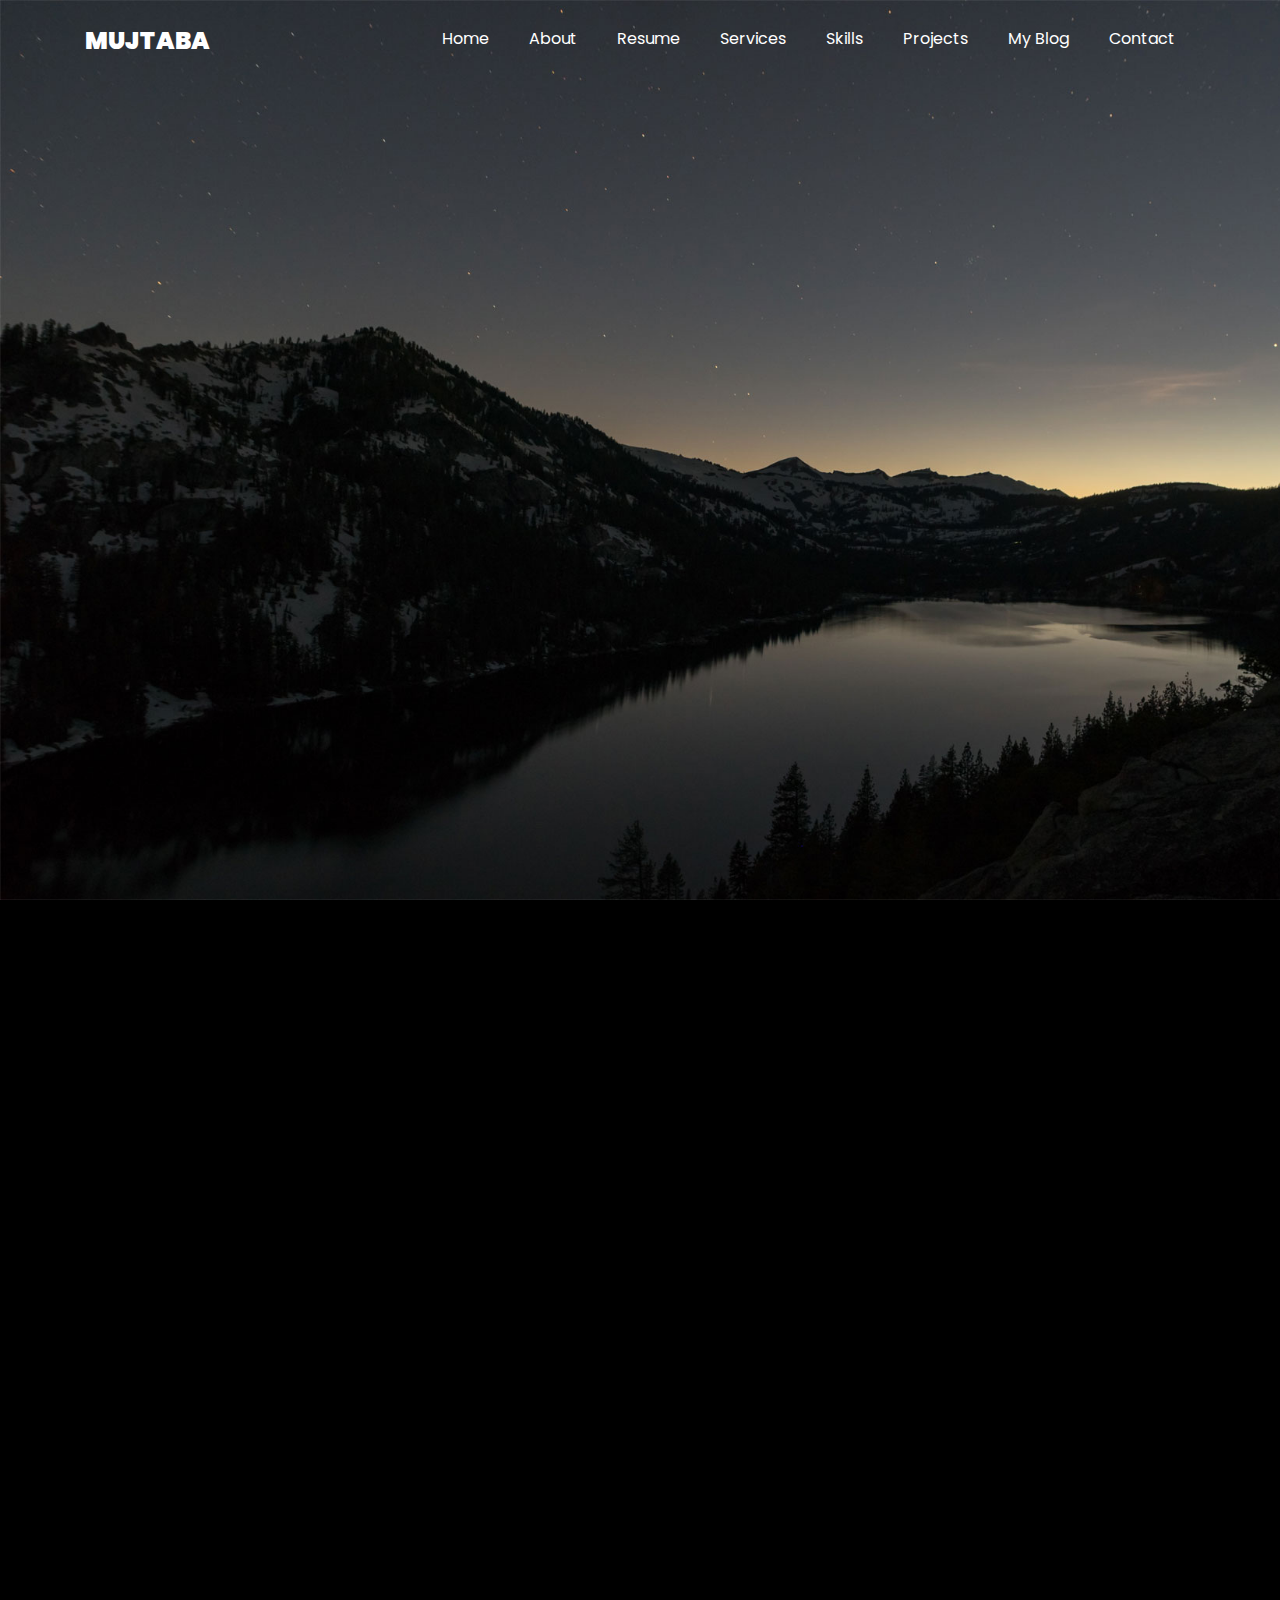
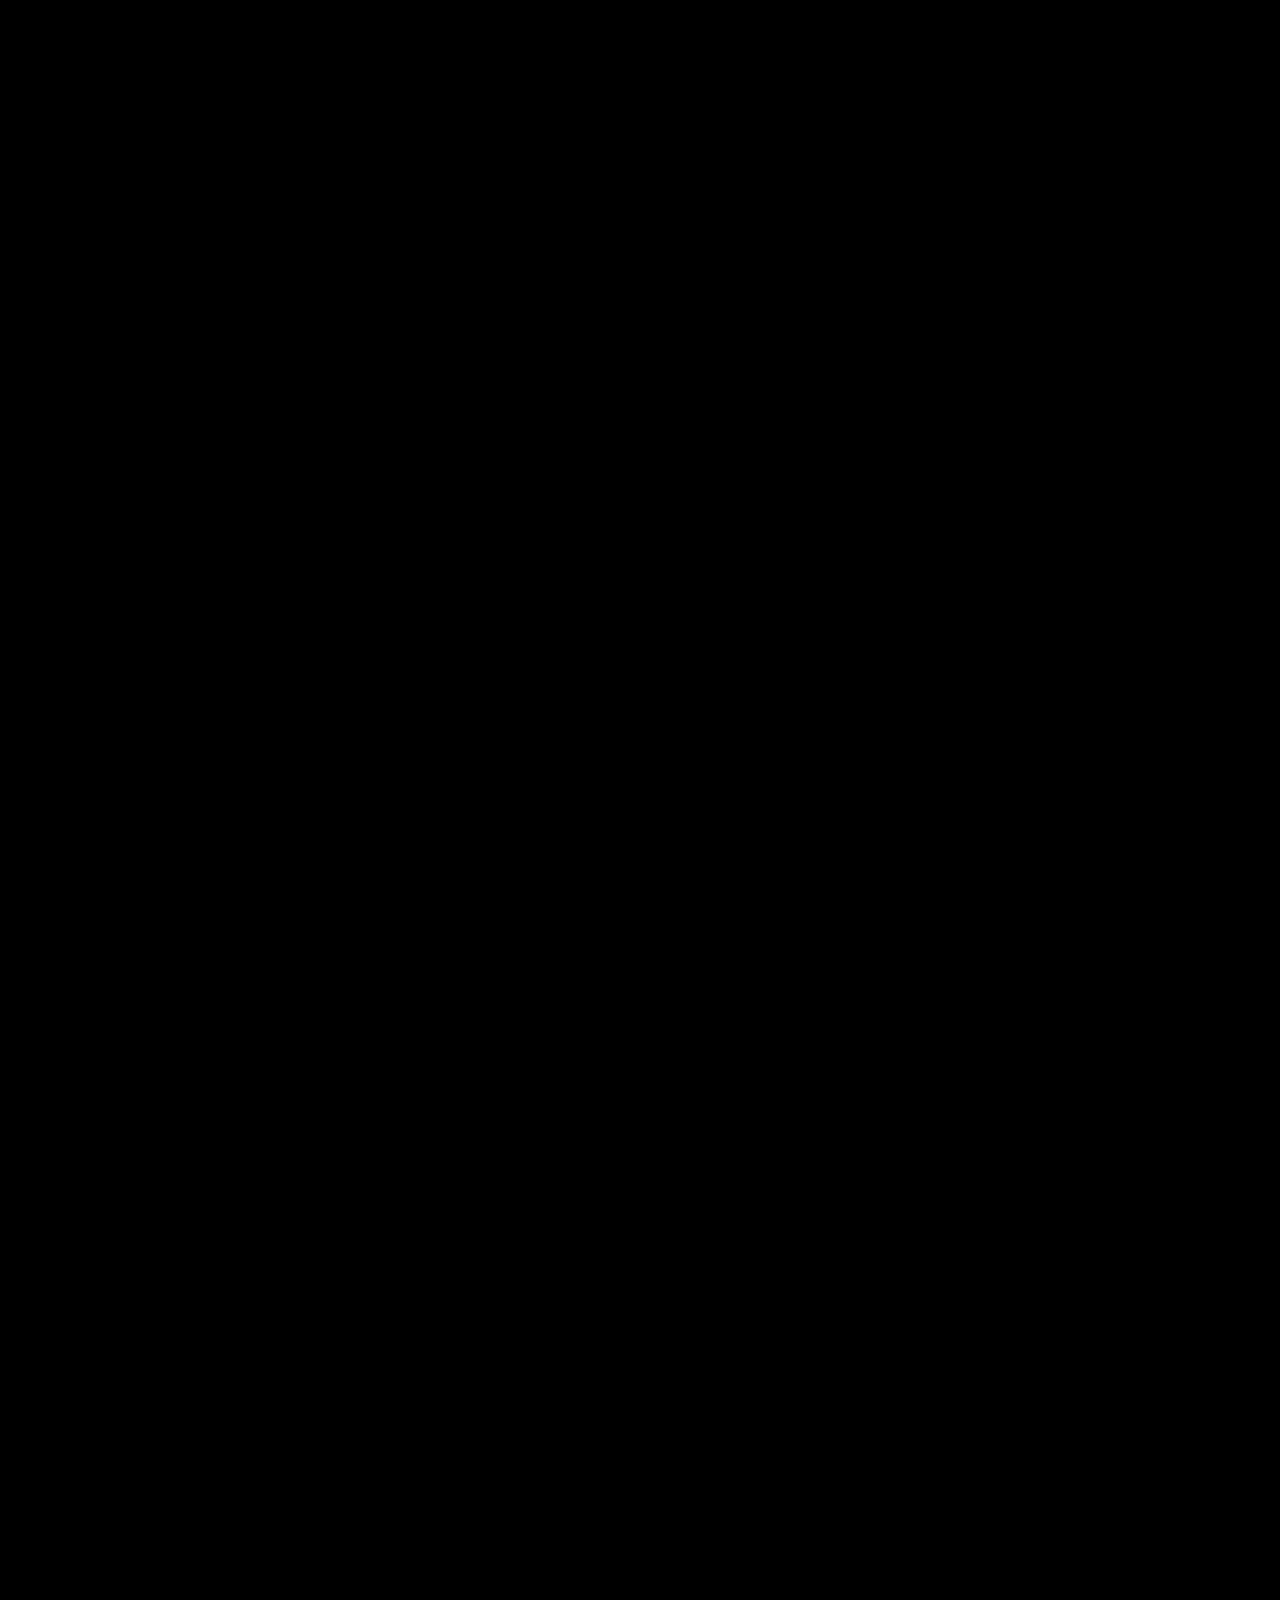
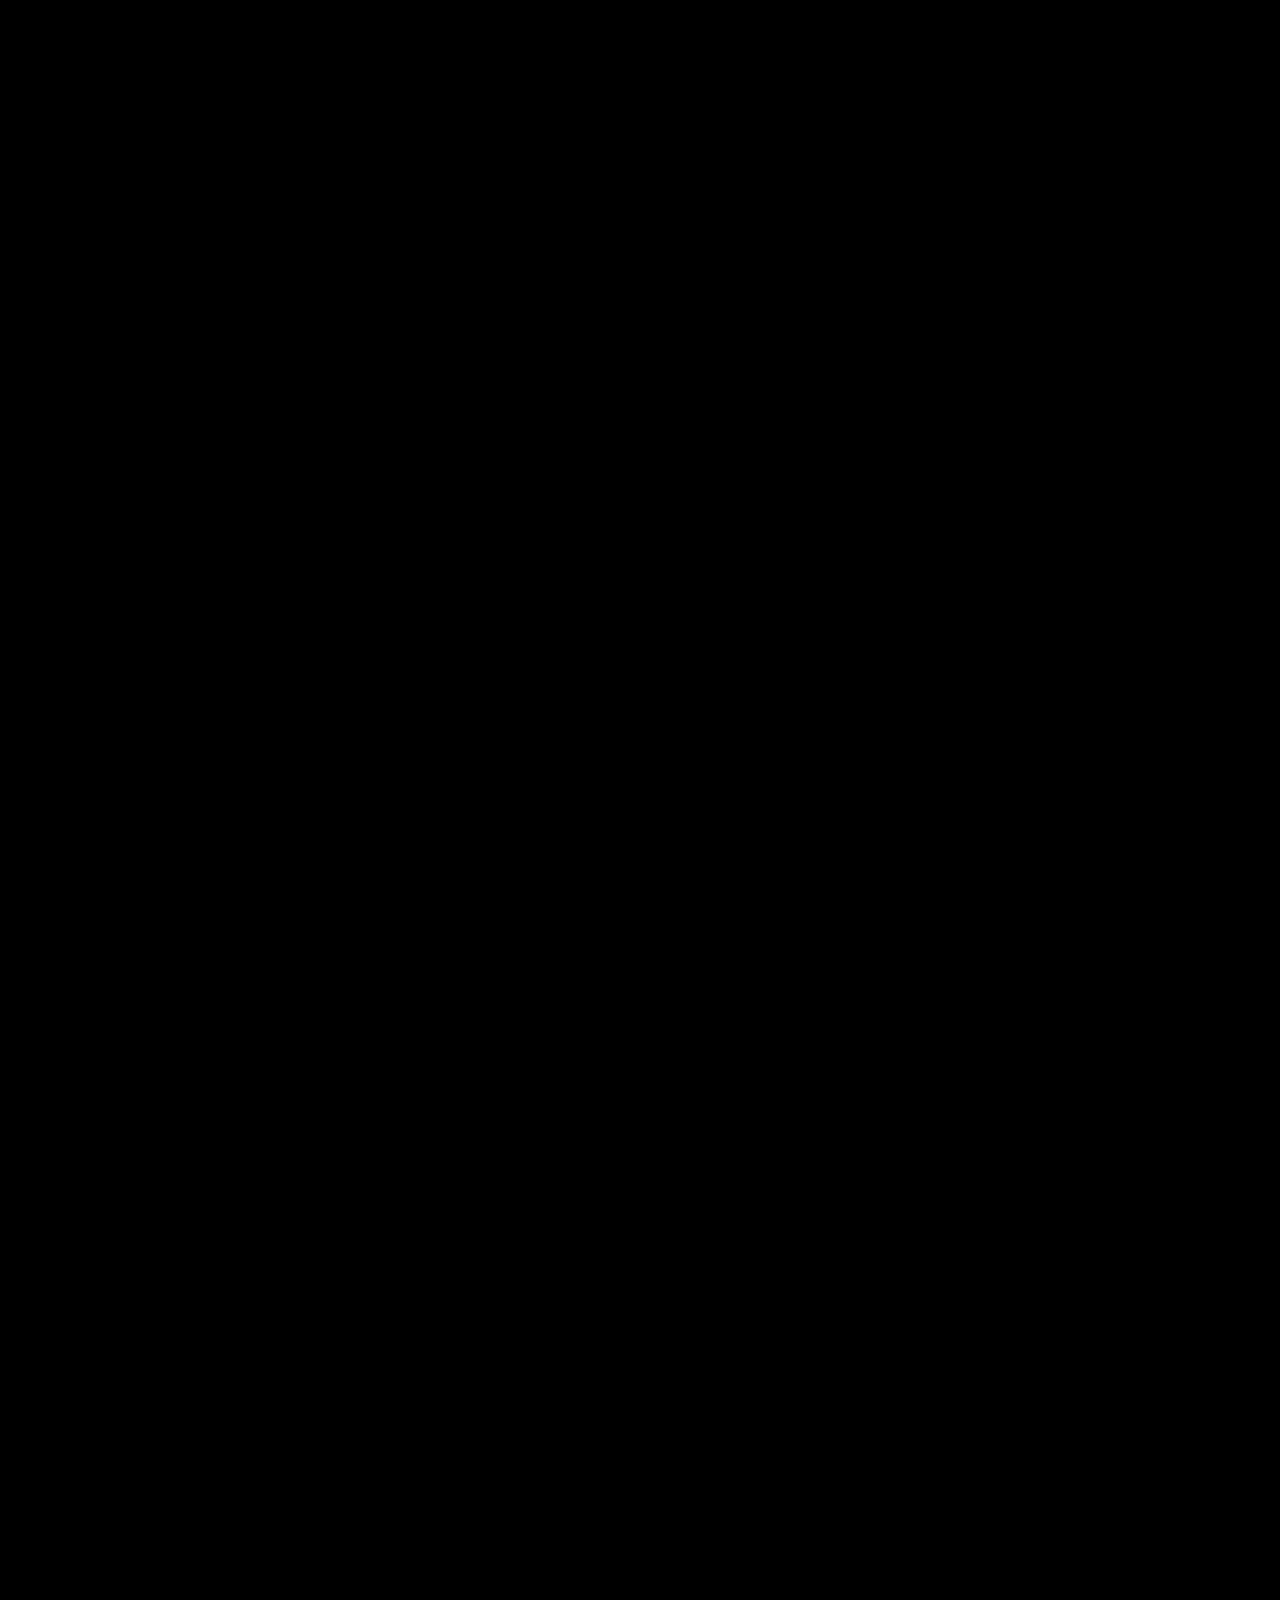
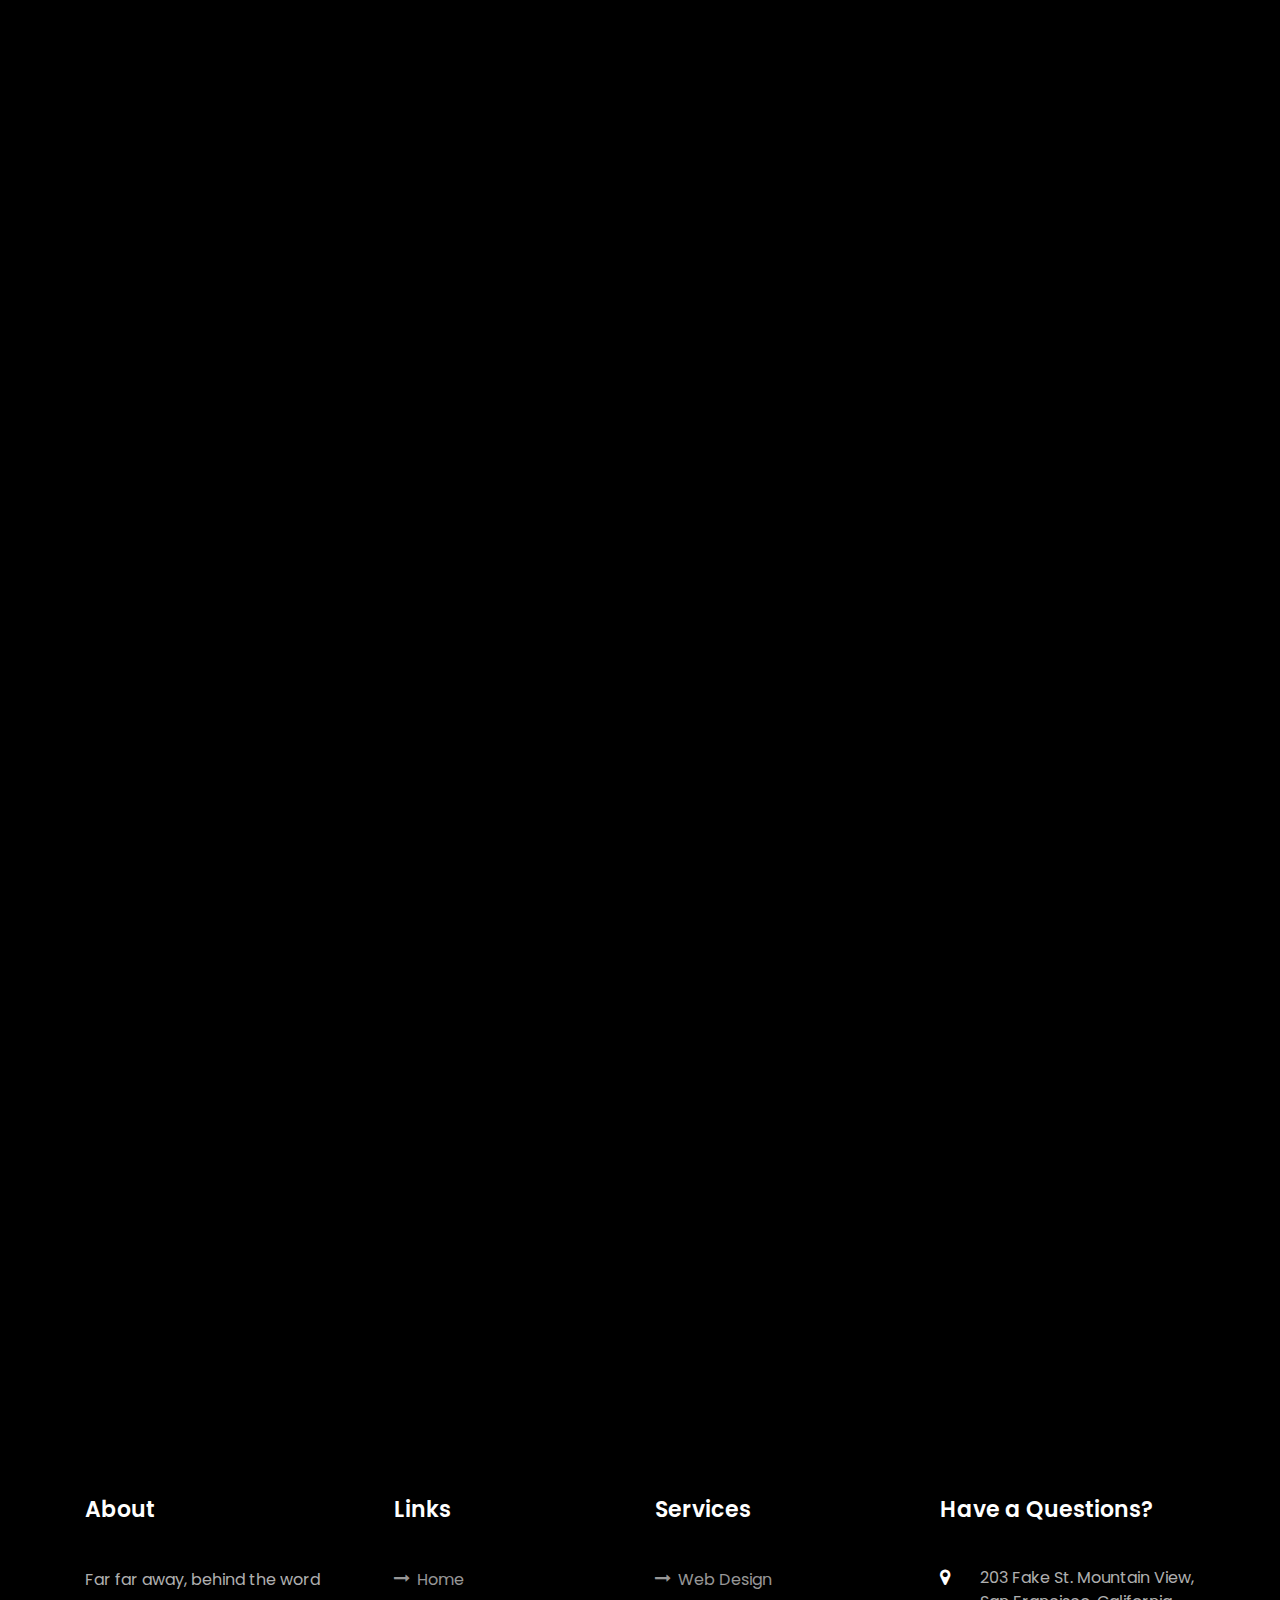
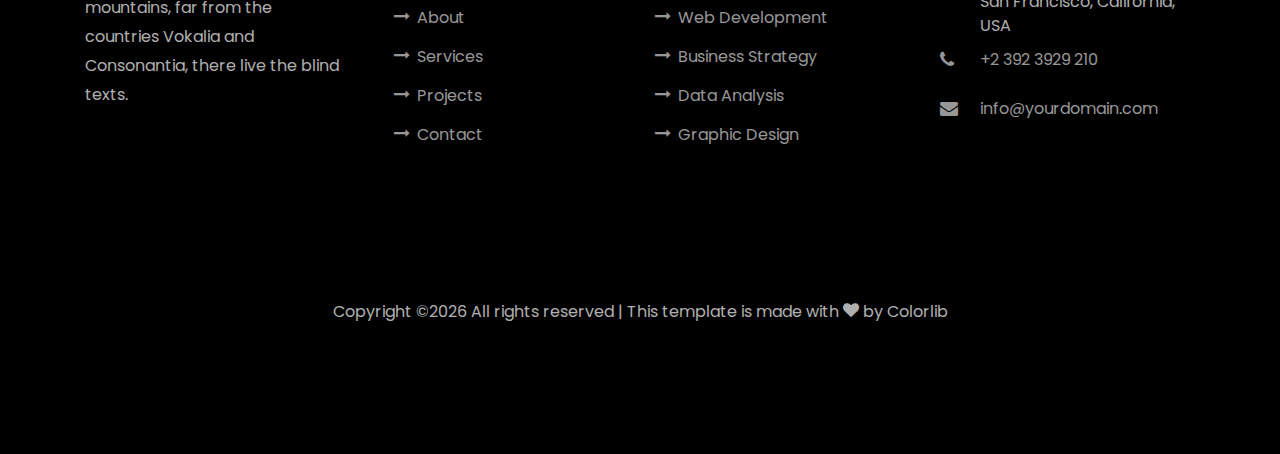
==== commit 75ffd37c: "feat: :zap:" ====
--- a/single.html
+++ b/single.html
@@ -1,7 +1,7 @@
 <!DOCTYPE html>
 <html lang="en">
   <head>
-    <title>Clark - Free Bootstrap 4 Template by Colorlib</title>
+    <title>Mujtaba - Free Bootstrap 4 Template by Colorlib</title>
     <meta charset="utf-8">
     <meta name="viewport" content="width=device-width, initial-scale=1, shrink-to-fit=no">
     
@@ -27,7 +27,7 @@
 	  
     <nav class="navbar navbar-expand-lg navbar-dark ftco_navbar ftco-navbar-light site-navbar-target" id="ftco-navbar">
 	    <div class="container">
-	      <a class="navbar-brand" href="index.html">Clark</a>
+	      <a class="navbar-brand" href="index.html">Mujtaba</a>
 	      <button class="navbar-toggler js-fh5co-nav-toggle fh5co-nav-toggle" type="button" data-toggle="collapse" data-target="#ftco-nav" aria-controls="ftco-nav" aria-expanded="false" aria-label="Toggle navigation">
 	        <span class="oi oi-menu"></span> Menu
 	      </button>
--- a/css/icomoon.css
+++ b/css/icomoon.css
@@ -2103,10 +2103,10 @@
 .icon-hashtag:before {
   content: "\f292";
 }
-.icon-bluetooth:before {
+.icon-lightgreentooth:before {
   content: "\f293";
 }
-.icon-bluetooth-b:before {
+.icon-lightgreentooth-b:before {
   content: "\f294";
 }
 .icon-percent:before {
@@ -2616,16 +2616,16 @@
 .icon-block:before {
   content: "\e14b";
 }
-.icon-bluetooth2:before {
+.icon-lightgreentooth2:before {
   content: "\e1a7";
 }
-.icon-bluetooth_searching:before {
+.icon-lightgreentooth_searching:before {
   content: "\e1aa";
 }
-.icon-bluetooth_connected:before {
+.icon-lightgreentooth_connected:before {
   content: "\e1a8";
 }
-.icon-bluetooth_disabled:before {
+.icon-lightgreentooth_disabled:before {
   content: "\e1a9";
 }
 .icon-blur_circular:before {
@@ -4074,7 +4074,7 @@
 .icon-phone_android:before {
   content: "\e324";
 }
-.icon-phone_bluetooth_speaker:before {
+.icon-phone_lightgreentooth_speaker:before {
   content: "\e61b";
 }
 .icon-phone_forwarded:before {
@@ -4383,7 +4383,7 @@
 .icon-settings_backup_restore:before {
   content: "\e8ba";
 }
-.icon-settings_bluetooth:before {
+.icon-settings_lightgreentooth:before {
   content: "\e8bb";
 }
 .icon-settings_brightness:before {
--- a/css/style.css
+++ b/css/style.css
@@ -5,14 +5,14 @@
  * Licensed under MIT (https://github.com/twbs/bootstrap/blob/master/LICENSE)
  */
 :root {
-  --blue: #007bff;
+  --lightgreen: #007bff;
   --indigo: #6610f2;
   --purple: #6f42c1;
   --pink: #e83e8c;
   --red: #dc3545;
   --orange: #fd7e14;
   --yellow: #ffc107;
-  --green: #28a745;
+  --lightgreen: #28a745;
   --teal: #20c997;
   --cyan: #17a2b8;
   --white: #fff;
@@ -6385,7 +6385,8 @@
 
 @media (min-width: 768px) {
   .float-md-left {
-    float: left !important; }
+    float: left !important;
+    display: flex; }
   .float-md-right {
     float: right !important; }
   .float-md-none {
@@ -8149,10 +8150,10 @@
   -webkit-transition: .3s all ease;
   -o-transition: .3s all ease;
   transition: .3s all ease;
-  color: #ffbd39; }
+  color: lightgreen; }
   a:hover, a:focus {
     text-decoration: none;
-    color: #ffbd39;
+    color: lightgreen;
     outline: none !important; }
 
 h1, h2, h3, h4, h5,
@@ -8162,7 +8163,7 @@
   font-weight: 400; }
 
 .text-primary {
-  color: #ffbd39 !important; }
+  color: lightgreen !important; }
 
 .ftco-navbar-light {
   background: transparent !important;
@@ -8220,7 +8221,7 @@
         height: 2px;
         bottom: 0;
         left: 0;
-        background: #ffbd39;
+        background: lightgreen;
         visibility: visible;
         -webkit-transform: scaleX(0);
         -moz-transform: scaleX(0);
@@ -8248,12 +8249,12 @@
         color: #fff; } }
   .ftco-navbar-light .navbar-nav > .nav-item.cta > a {
     color: #fff;
-    border: 1px solid #ffbd39;
+    border: 1px solid lightgreen;
     padding-top: .7rem;
     padding-bottom: .7rem;
     padding-left: 18px;
     padding-right: 18px;
-    background: #ffbd39;
+    background: lightgreen;
     margin-top: 0;
     -webkit-border-radius: 5px;
     -moz-border-radius: 5px;
@@ -8263,15 +8264,15 @@
       display: inline-block;
       color: #fff; }
     .ftco-navbar-light .navbar-nav > .nav-item.cta > a:hover {
-      background: #ffbd39;
-      border: 1px solid #ffbd39; }
+      background: lightgreen;
+      border: 1px solid lightgreen; }
   .ftco-navbar-light .navbar-nav > .nav-item.cta.cta-colored a {
     border: 1px solid #a0f669;
     background: #a0f669 !important; }
   .ftco-navbar-light .navbar-nav > .nav-item .nav-link.active {
     background: transparent;
     background: none;
-    color: #ffbd39; }
+    color: lightgreen; }
     .ftco-navbar-light .navbar-nav > .nav-item .nav-link.active span:before {
       visibility: visible;
       -webkit-transform: scaleX(1);
@@ -8279,7 +8280,7 @@
       transform: scaleX(1); }
   @media (max-width: 991.98px) {
     .ftco-navbar-light .navbar-nav > .nav-item.active > a {
-      color: #ffbd39; } }
+      color: lightgreen; } }
   .ftco-navbar-light .navbar-toggler {
     border: none;
     color: rgba(255, 255, 255, 0.5) !important;
@@ -8290,7 +8291,7 @@
     letter-spacing: .1em; }
     .ftco-navbar-light .navbar-toggler:hover, .ftco-navbar-light .navbar-toggler:focus {
       text-decoration: none;
-      color: #ffbd39;
+      color: lightgreen;
       outline: none !important; }
   .ftco-navbar-light.scrolled {
     position: fixed;
@@ -8310,10 +8311,10 @@
           padding-right: 0 !important;
           padding-bottom: 20px !important; } }
     .ftco-navbar-light.scrolled .nav-item.active > a {
-      color: #ffbd39 !important; }
+      color: lightgreen !important; }
     .ftco-navbar-light.scrolled .nav-item.cta > a {
       color: #fff !important;
-      background: #ffbd39;
+      background: lightgreen;
       border: none !important;
       padding-top: 0.5rem !important;
       padding-bottom: .5rem !important;
@@ -8328,7 +8329,7 @@
         display: inline-block;
         color: #fff !important; }
     .ftco-navbar-light.scrolled .nav-item.cta.cta-colored span {
-      border-color: #ffbd39; }
+      border-color: lightgreen; }
     @media (max-width: 991.98px) {
       .ftco-navbar-light.scrolled .navbar-nav {
         background: none;
@@ -8347,7 +8348,7 @@
     .ftco-navbar-light.scrolled .nav-link {
       color: #000000 !important; }
       .ftco-navbar-light.scrolled .nav-link.active {
-        color: #ffbd39 !important; }
+        color: lightgreen !important; }
     .ftco-navbar-light.scrolled.awake {
       margin-top: 0px;
       -webkit-transition: .3s all ease-out;
@@ -8520,7 +8521,7 @@
           font-size: 14px;
           letter-spacing: 3px;
           text-transform: uppercase;
-          color: #ffbd39; }
+          color: lightgreen; }
         .owl-carousel.home-slider .slider-item .slider-text .text {
           position: relative;
           z-index: 1; }
@@ -8531,7 +8532,7 @@
           font-weight: 800; }
           .owl-carousel.home-slider .slider-item .slider-text h1 span {
             font-weight: 800;
-            color: #ffbd39; }
+            color: lightgreen; }
           @media (max-width: 991.98px) {
             .owl-carousel.home-slider .slider-item .slider-text h1 {
               color: #fff;
@@ -8553,7 +8554,7 @@
               color: rgba(255, 255, 255, 0.7);
               font-size: 23px; } }
         .owl-carousel.home-slider .slider-item .slider-text .btn-custom {
-          bordeR: 1px solid #ffbd39;
+          bordeR: 1px solid lightgreen;
           padding: 5px 20px;
           text-transform: uppercase;
           font-size: 12px;
@@ -8596,7 +8597,7 @@
           .owl-carousel.home-slider .owl-nav .owl-prev:hover span:before, .owl-carousel.home-slider .owl-nav .owl-prev:focus span:before {
             font-size: 20px;
             margin-top: 7px;
-            color: #ffbd39; }
+            color: lightgreen; }
       .owl-carousel.home-slider .owl-nav .owl-next {
         top: 0 !important;
         right: 0 !important; }
@@ -8609,7 +8610,7 @@
           .owl-carousel.home-slider .owl-nav .owl-next:hover span:before, .owl-carousel.home-slider .owl-nav .owl-next:focus span:before {
             font-size: 24px;
             margin-top: 7px;
-            color: #ffbd39; }
+            color: lightgreen; }
     .owl-carousel.home-slider .owl-dots {
       position: absolute;
       left: 0;
@@ -8678,9 +8679,9 @@
     .slider-text .breadcrumbs span a {
       color: rgba(255, 255, 255, 0.8); }
       .slider-text .breadcrumbs span a:hover, .slider-text .breadcrumbs span a:focus {
-        color: #ffbd39; }
+        color: lightgreen; }
         .slider-text .breadcrumbs span a:hover i, .slider-text .breadcrumbs span a:focus i {
-          color: #ffbd39; }
+          color: lightgreen; }
 
 .slider-text .bread {
   font-weight: 700;
@@ -8694,7 +8695,7 @@
   background: #191919 !important; }
 
 .bg-primary {
-  background: #ffbd39; }
+  background: lightgreen; }
 
 .btn {
   cursor: pointer;
@@ -8712,20 +8713,20 @@
   .btn:hover, .btn:active, .btn:focus {
     outline: none; }
   .btn.btn-primary {
-    background: #ffbd39;
-    border: 1px solid #ffbd39 !important;
+    background: lightgreen;
+    border: 1px solid lightgreen !important;
     color: #000000 !important; }
     .btn.btn-primary:hover {
-      border: 1px solid #ffbd39 !important;
-      background: #ffbd39 !important;
+      border: 1px solid lightgreen !important;
+      background: lightgreen !important;
       color: #000000 !important; }
     .btn.btn-primary.btn-outline-primary {
-      border: 2px solid #ffbd39 !important;
+      border: 2px solid lightgreen !important;
       background: transparent !important;
-      color: #ffbd39 !important; }
+      color: lightgreen !important; }
       .btn.btn-primary.btn-outline-primary:hover {
         border: 2px solid transparent !important;
-        background: #ffbd39 !important;
+        background: lightgreen !important;
         color: #fff !important; }
   .btn.btn-secondary {
     background: #a0f669 !important;
@@ -8757,7 +8758,7 @@
       color: #fff !important; }
       .btn.btn-white.btn-outline-white:hover {
         border: 1px solid transparent;
-        background: #ffbd39;
+        background: lightgreen;
         color: #fff; }
 
 .ftco-about .img-about {
@@ -8792,7 +8793,7 @@
     color: #fff; }
   .ftco-about .counter-wrap .text p span.number {
     font-weight: 600;
-    color: #ffbd39; }
+    color: lightgreen; }
 
 .resume-wrap {
   width: 100%;
@@ -8806,7 +8807,7 @@
   .resume-wrap .date {
     font-weight: 900;
     font-size: 26px;
-    color: #ffbd39; }
+    color: lightgreen; }
   .resume-wrap h2 {
     font-size: 26px; }
   .resume-wrap .position {
@@ -8829,7 +8830,7 @@
     .services-1 .icon i {
       font-size: 60px;
       line-height: 1.0;
-      color: #ffbd39; }
+      color: lightgreen; }
   .services-1 .desc h3 {
     line-height: 1.3;
     font-size: 13px;
@@ -8846,7 +8847,7 @@
       content: '';
       width: 30px;
       height: 1px;
-      background: #ffbd39;
+      background: lightgreen;
       margin: 0 auto; }
     .services-1 .desc h3 a {
       color: #fff; }
@@ -8859,9 +8860,9 @@
     text-transform: uppercase;
     font-size: 12px;
     margin-bottom: 10px;
-    color: #ffbd39; }
+    color: lightgreen; }
   .services-1:hover {
-    background: #ffbd39; }
+    background: lightgreen; }
     .services-1:hover .icon i {
       color: #fff; }
     .services-1:hover h3 {
@@ -8885,7 +8886,7 @@
   overflow: visible; }
 
 .progress-bar {
-  background: #ffbd39;
+  background: lightgreen;
   -webkit-box-shadow: none;
   box-shadow: none;
   font-size: 12px;
@@ -8905,7 +8906,7 @@
     width: 34px;
     height: 34px;
     content: '';
-    background: #ffbd39;
+    background: lightgreen;
     -webkit-border-radius: 2px;
     -moz-border-radius: 2px;
     -ms-border-radius: 2px;
@@ -8920,14 +8921,14 @@
     color: #fff; }
 
 .ftco-hireme {
-  background: #ffbd39;
+  background: lightgreen;
   z-index: -1; }
   .ftco-hireme h2 {
     color: #fff;
     font-size: 40px;
     font-weight: 900; }
     .ftco-hireme h2 span {
-      color: #ffbd39; }
+      color: lightgreen; }
 
 @media (min-width: 992px) {
   .margin-top {
@@ -8970,7 +8971,7 @@
     bottom: 0;
     content: '';
     opacity: 0;
-    background: #ffbd39;
+    background: lightgreen;
     z-index: -1;
     -moz-transition: all 0.3s ease;
     -o-transition: all 0.3s ease;
@@ -9053,7 +9054,7 @@
   visibility: hidden; }
 
 .bg-primary {
-  background: #ffbd39 !important; }
+  background: lightgreen !important; }
 
 .about-author {
   -webkit-border-radius: 5px;
@@ -9144,12 +9145,12 @@
   .footer-small-nav > li a {
     margin: 0 10px 10px 0; }
     .footer-small-nav > li a:hover, .footer-small-nav > li a:focus {
-      color: #ffbd39; }
+      color: lightgreen; }
 
 .media .ftco-icon {
   width: 100px; }
   .media .ftco-icon span {
-    color: #ffbd39; }
+    color: lightgreen; }
 
 #map {
   width: 100%; }
@@ -9267,7 +9268,7 @@
 .ftco-counter .text strong.number {
   font-weight: 700;
   font-size: 30px;
-  color: #ffbd39;
+  color: lightgreen;
   display: block; }
 
 .ftco-counter .text span {
@@ -9283,7 +9284,7 @@
   display: block;
   font-size: 72px;
   font-weight: bold;
-  color: #ffbd39; }
+  color: lightgreen; }
 
 .ftco-counter .ftco-label {
   font-size: 12px;
@@ -9318,7 +9319,7 @@
       .blog-entry .text .heading a {
         color: #fff; }
         .blog-entry .text .heading a:hover, .blog-entry .text .heading a:focus, .blog-entry .text .heading a:active {
-          color: #ffbd39; }
+          color: lightgreen; }
   .blog-entry .meta {
     display: inline-block;
     margin-right: 5px;
@@ -9327,11 +9328,11 @@
     text-transform: uppercase;
     letter-spacing: 2px; }
     .blog-entry .meta span {
-      color: #ffbd39; }
+      color: lightgreen; }
     .blog-entry .meta a {
-      color: #ffbd39; }
+      color: lightgreen; }
       .blog-entry .meta a:hover {
-        color: #ffbd39; }
+        color: lightgreen; }
 
 .block-23 ul {
   padding: 0; }
@@ -9377,7 +9378,12 @@
       border: 1px solid transparent; }
 
 .contact-section .contact-info p a {
-  color: #1a1a1a; }
+  color: #1a1a1a;
+  
+}
+.Email{
+  font-size: 10px!important;
+}
 
 .contact-section .box {
   width: 100%;
@@ -9400,7 +9406,7 @@
     -ms-border-radius: 50%;
     border-radius: 50%; }
     .contact-section .box .icon span {
-      color: #ffbd39;
+      color: lightgreen;
       font-size: 30px; }
   .contact-section .box h3 {
     font-size: 17px;
@@ -9450,7 +9456,7 @@
     .block-21 .text .heading a {
       color: #fff; }
       .block-21 .text .heading a:hover, .block-21 .text .heading a:active, .block-21 .text .heading a:focus {
-        color: #ffbd39; }
+        color: lightgreen; }
   .block-21 .text .meta > div {
     display: inline-block;
     margin-right: 5px; }
@@ -9522,7 +9528,7 @@
         font-size: 13px;
         letter-spacing: .1em;
         color: rgba(255, 255, 255, 0.3);
-        color: #ffbd39;
+        color: lightgreen;
         font-weight: 600;
         margin-bottom: 20px; }
       .comment-list li .comment-body .reply {
@@ -9587,7 +9593,7 @@
         top: 0;
         color: #ccc; }
       .categories li a:hover, .categories li a:focus, .sidelink li a:hover, .sidelink li a:focus {
-        color: #ffbd39; }
+        color: lightgreen; }
     .categories li.active a, .sidelink li.active a {
       color: #000000;
       font-style: italic; }
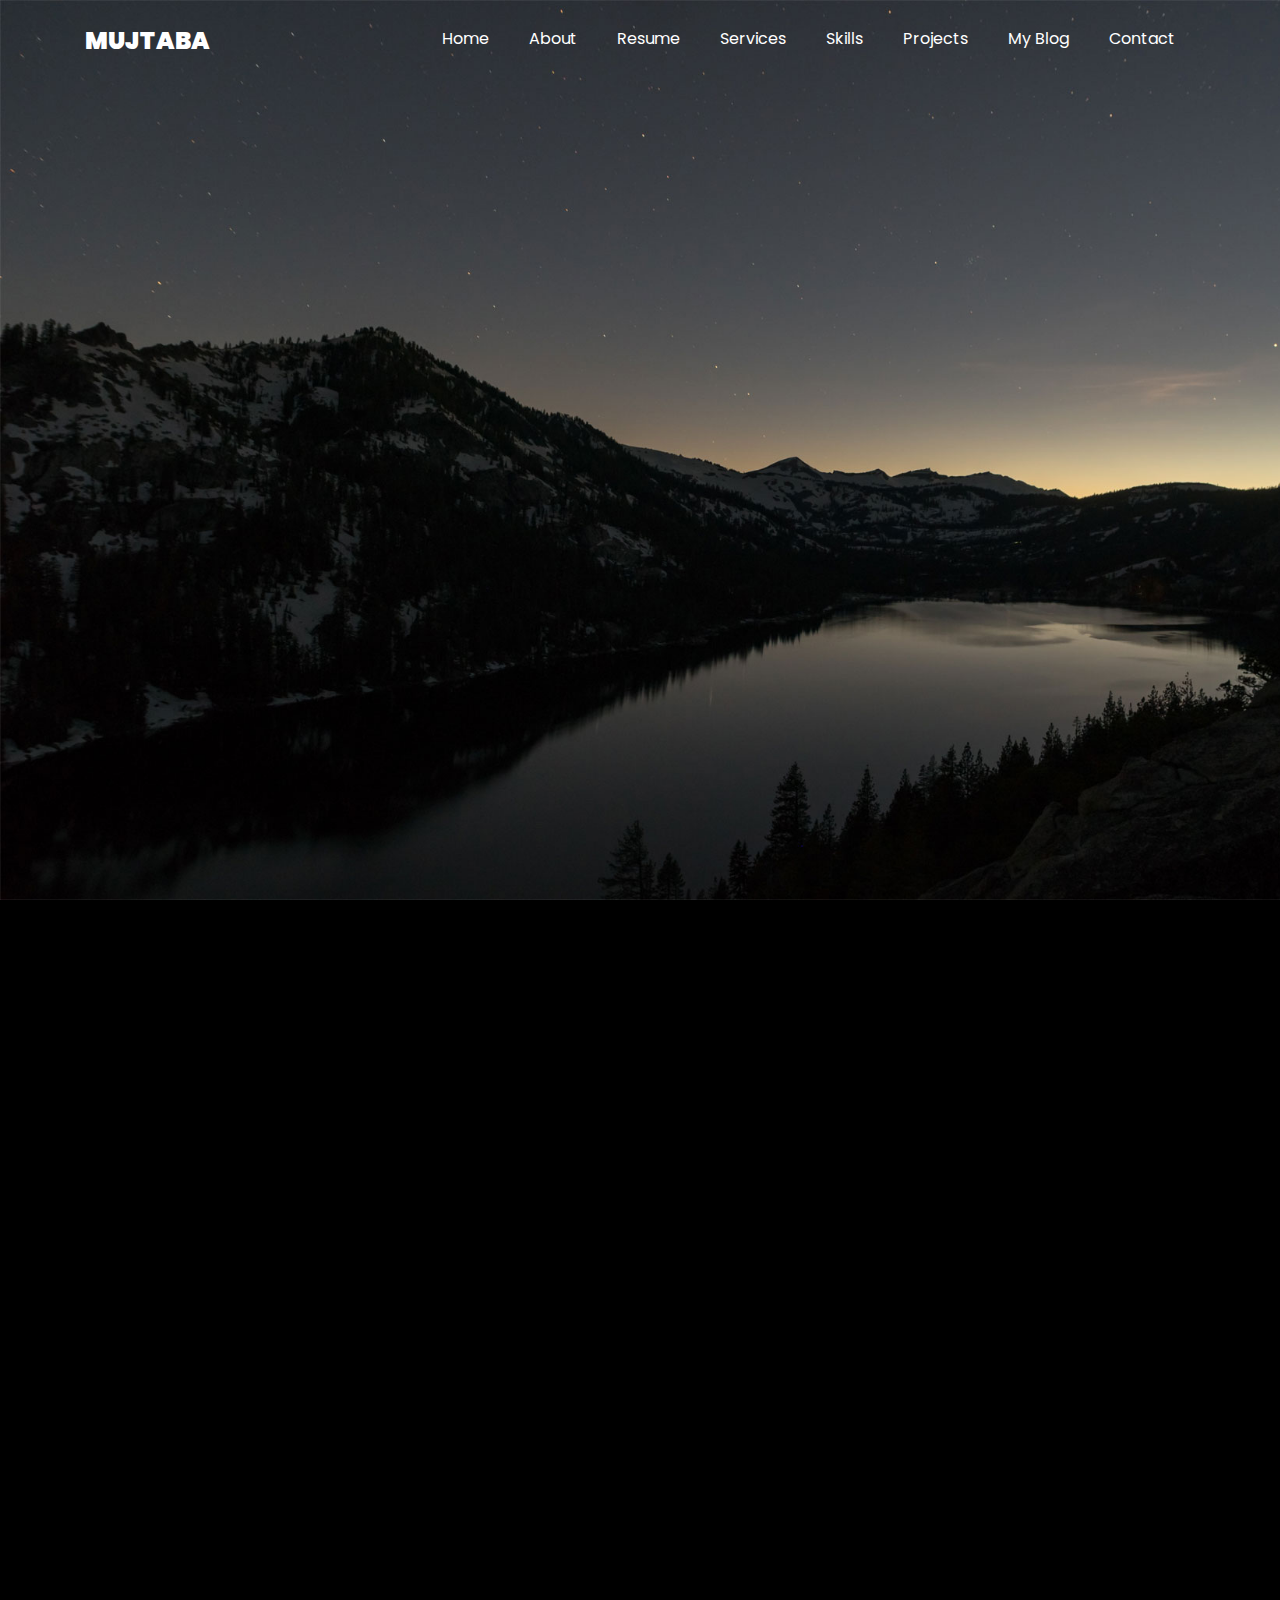
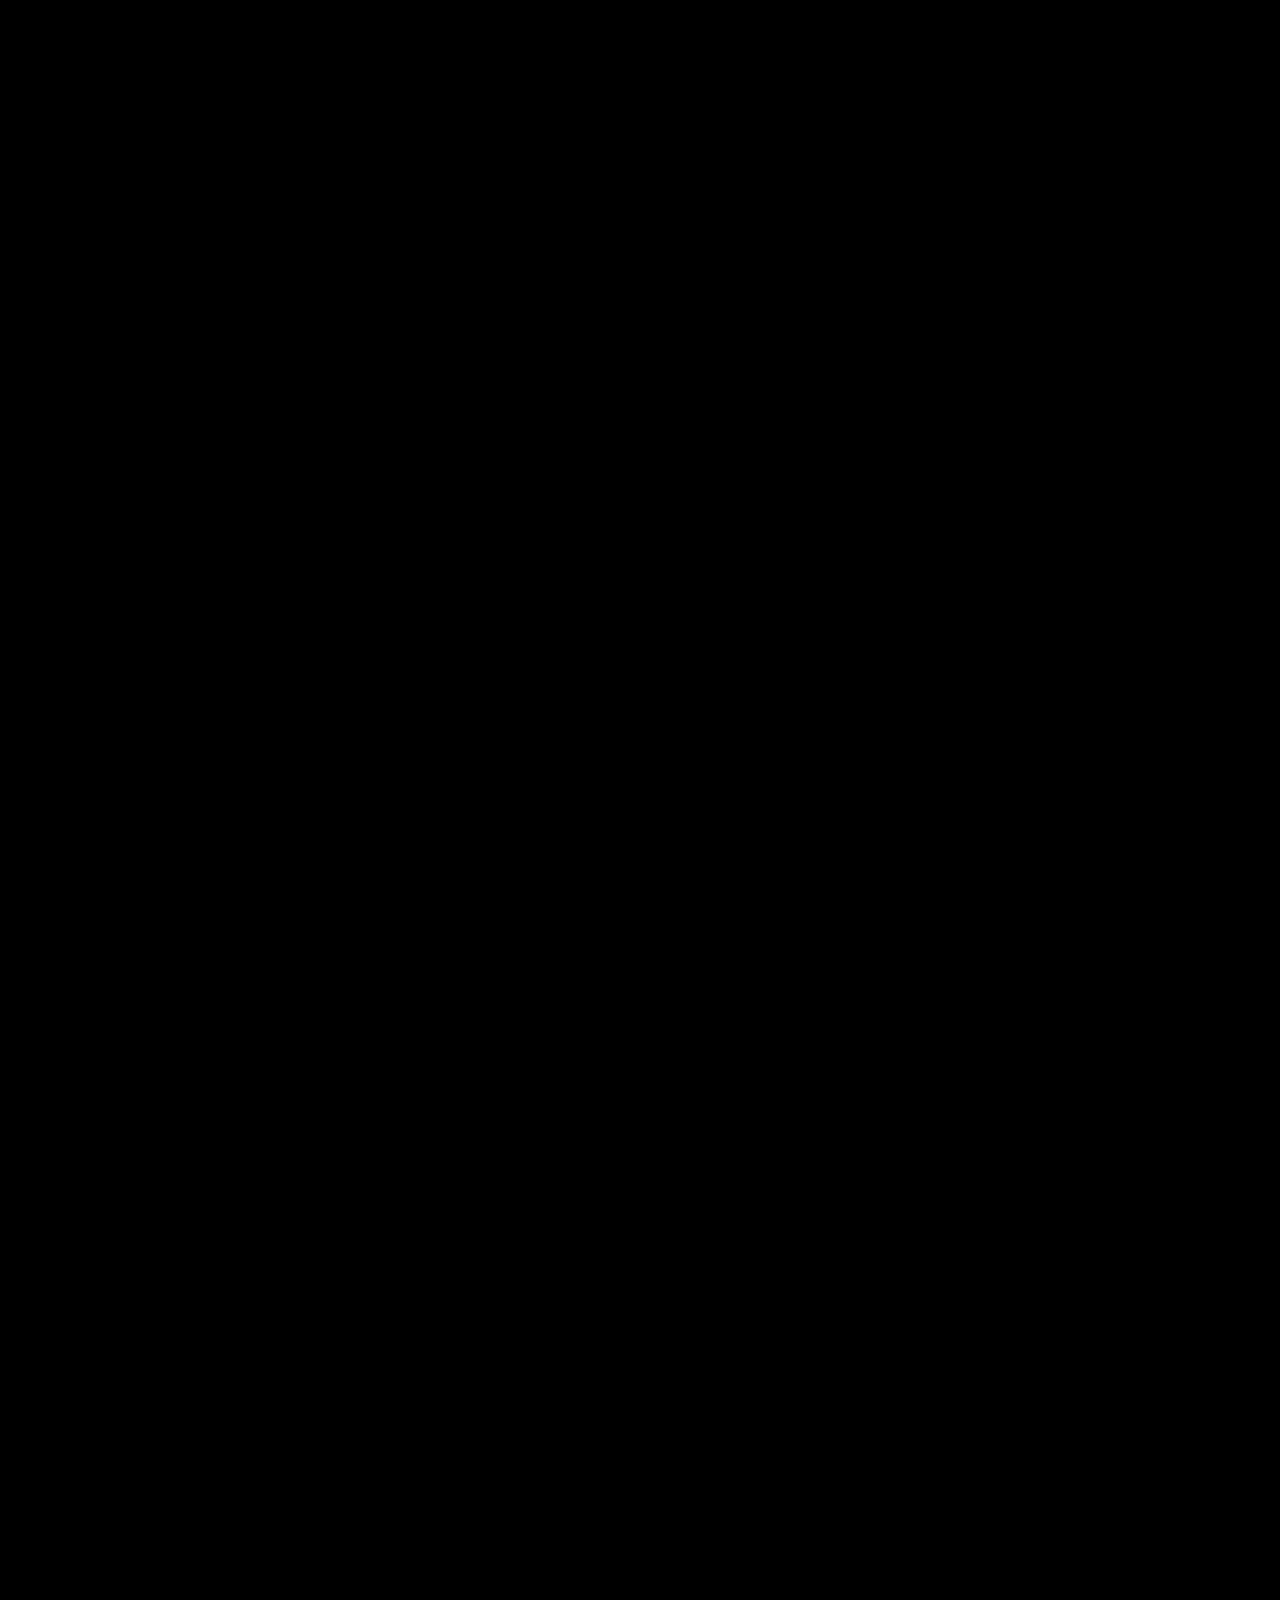
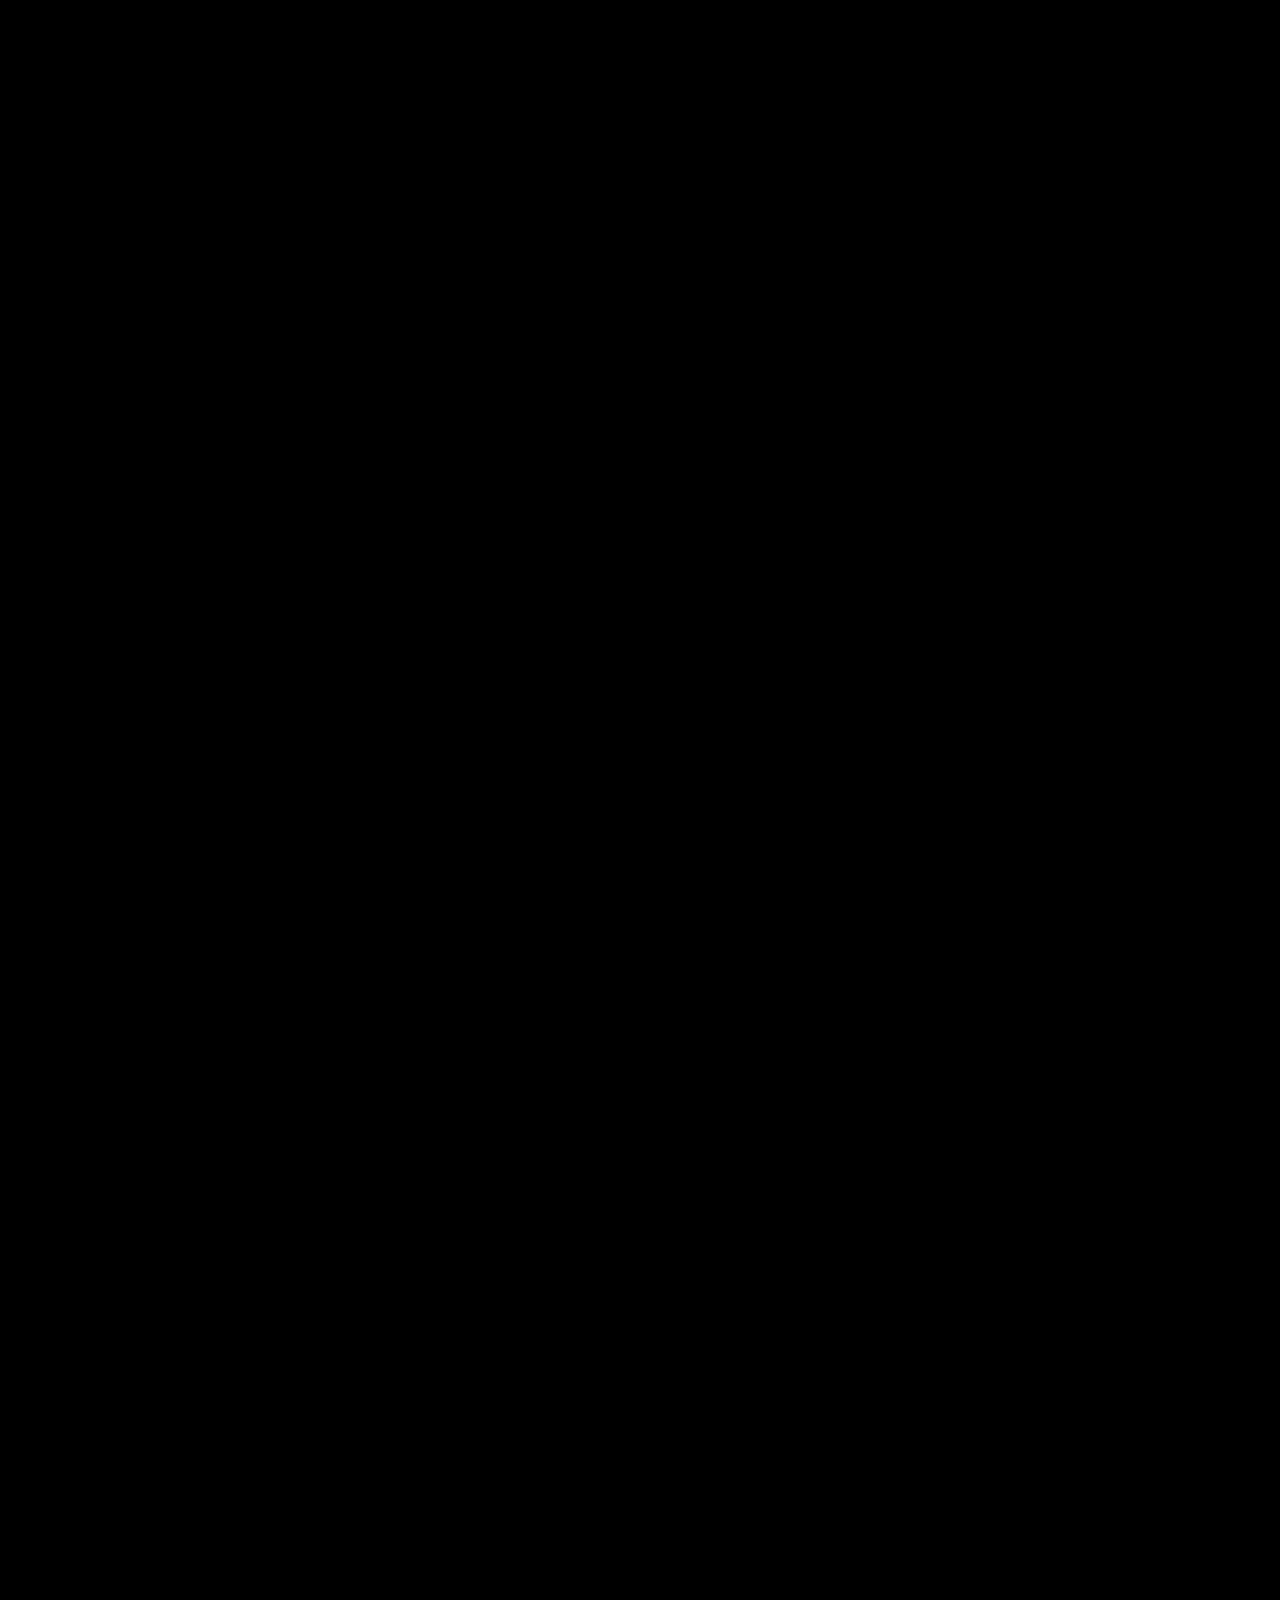
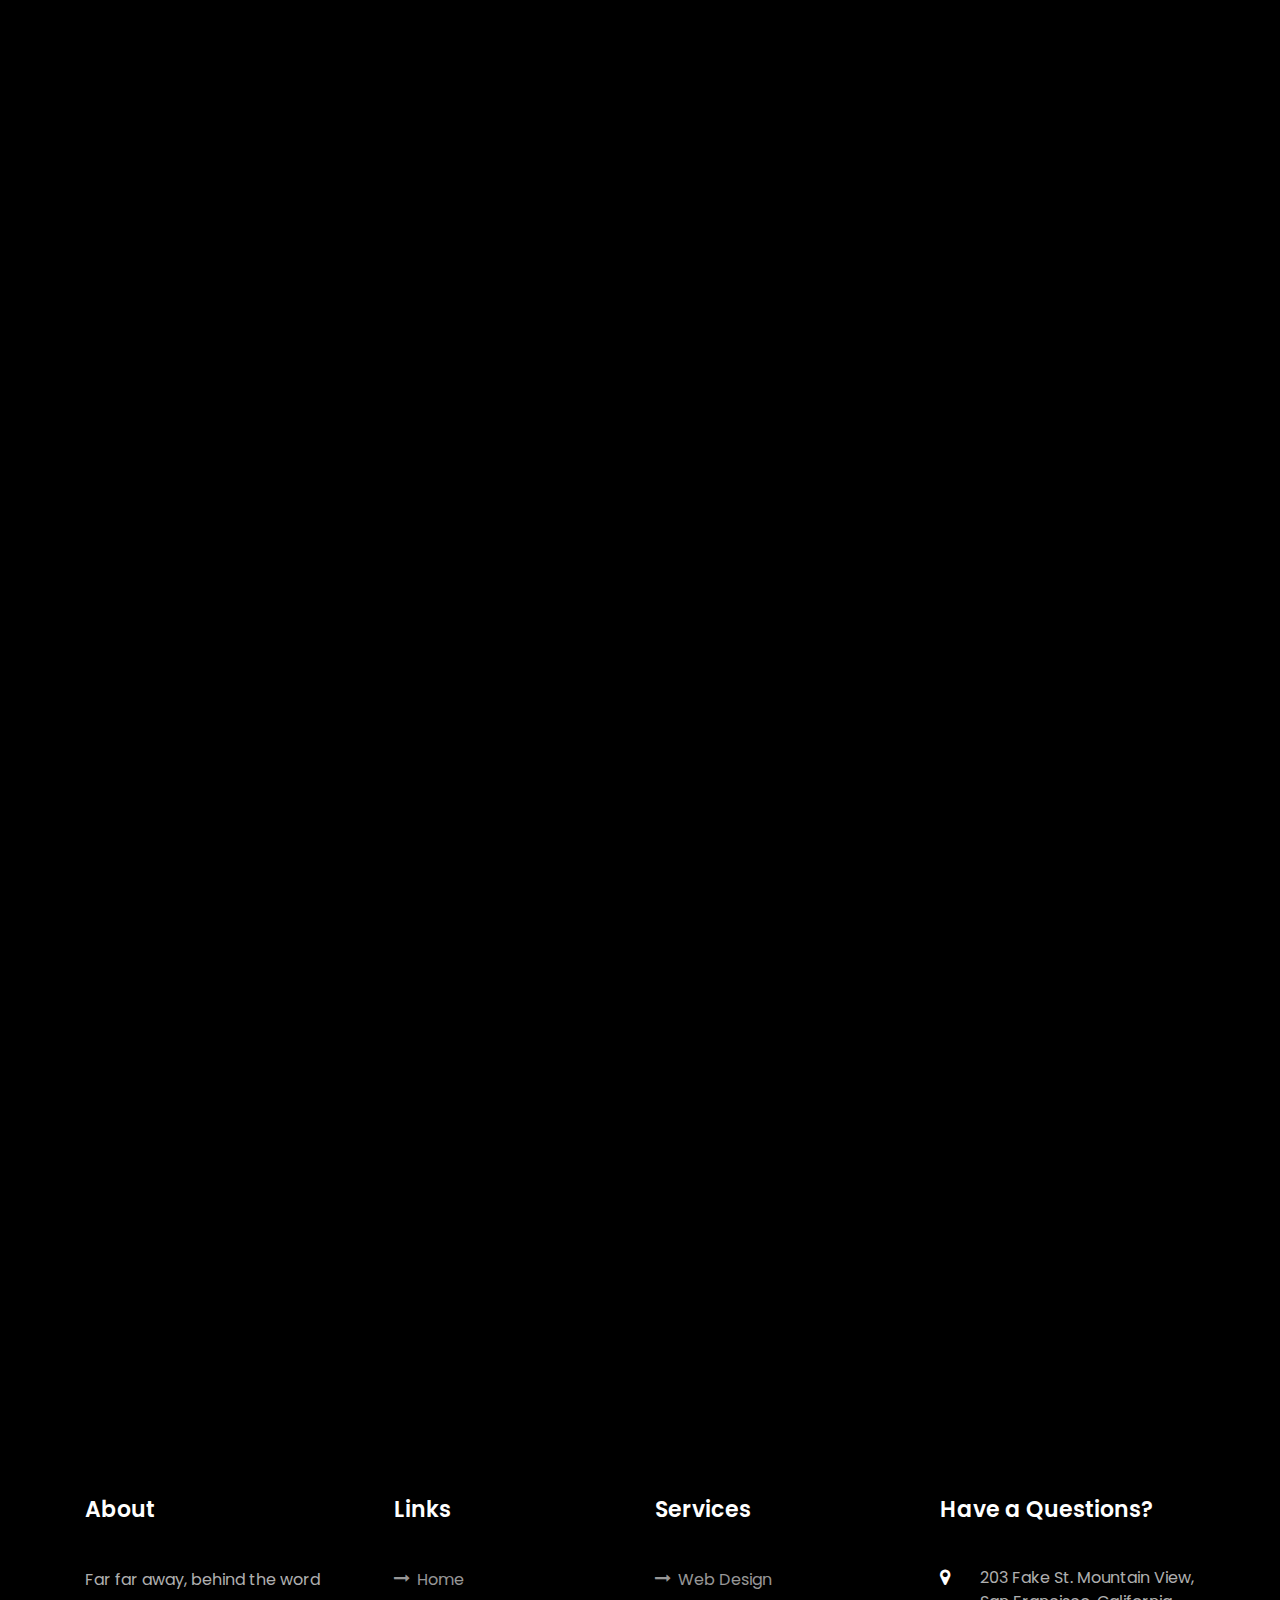
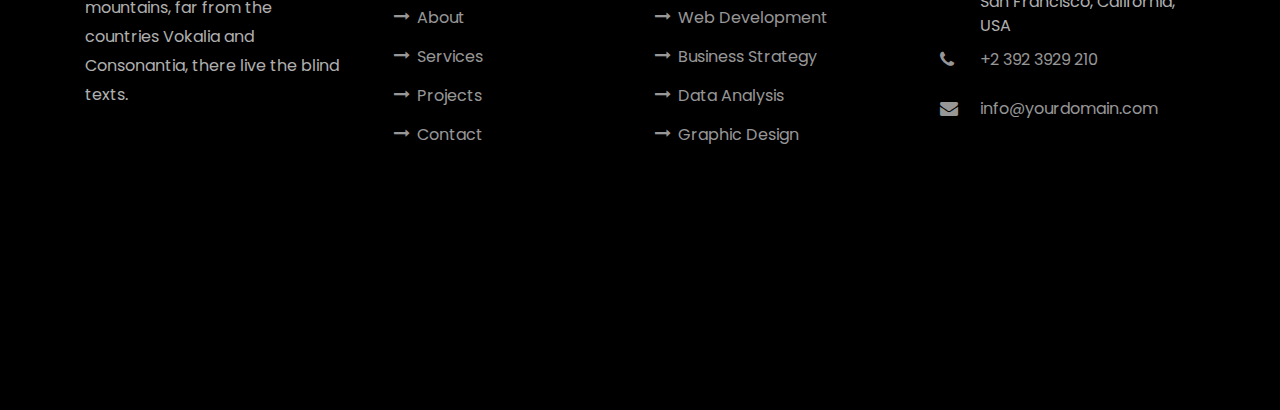
==== commit 26eccc93: "feat:" ====
--- a/single.html
+++ b/single.html
@@ -1,7 +1,7 @@
 <!DOCTYPE html>
 <html lang="en">
   <head>
-    <title>Mujtaba - Free Bootstrap 4 Template by Colorlib</title>
+    <title>Mujtaba</title>
     <meta charset="utf-8">
     <meta name="viewport" content="width=device-width, initial-scale=1, shrink-to-fit=no">
     
@@ -344,10 +344,6 @@
         </div>
         <div class="row">
           <div class="col-md-12 text-center">
-
-            <p><!-- Link back to Colorlib can't be removed. Template is licensed under CC BY 3.0. -->
-  Copyright &copy;<script>document.write(new Date().getFullYear());</script> All rights reserved | This template is made with <i class="icon-heart color-danger" aria-hidden="true"></i> by <a href="https://colorlib.com" target="_blank">Colorlib</a>
-  <!-- Link back to Colorlib can't be removed. Template is licensed under CC BY 3.0. --></p>
           </div>
         </div>
       </div>
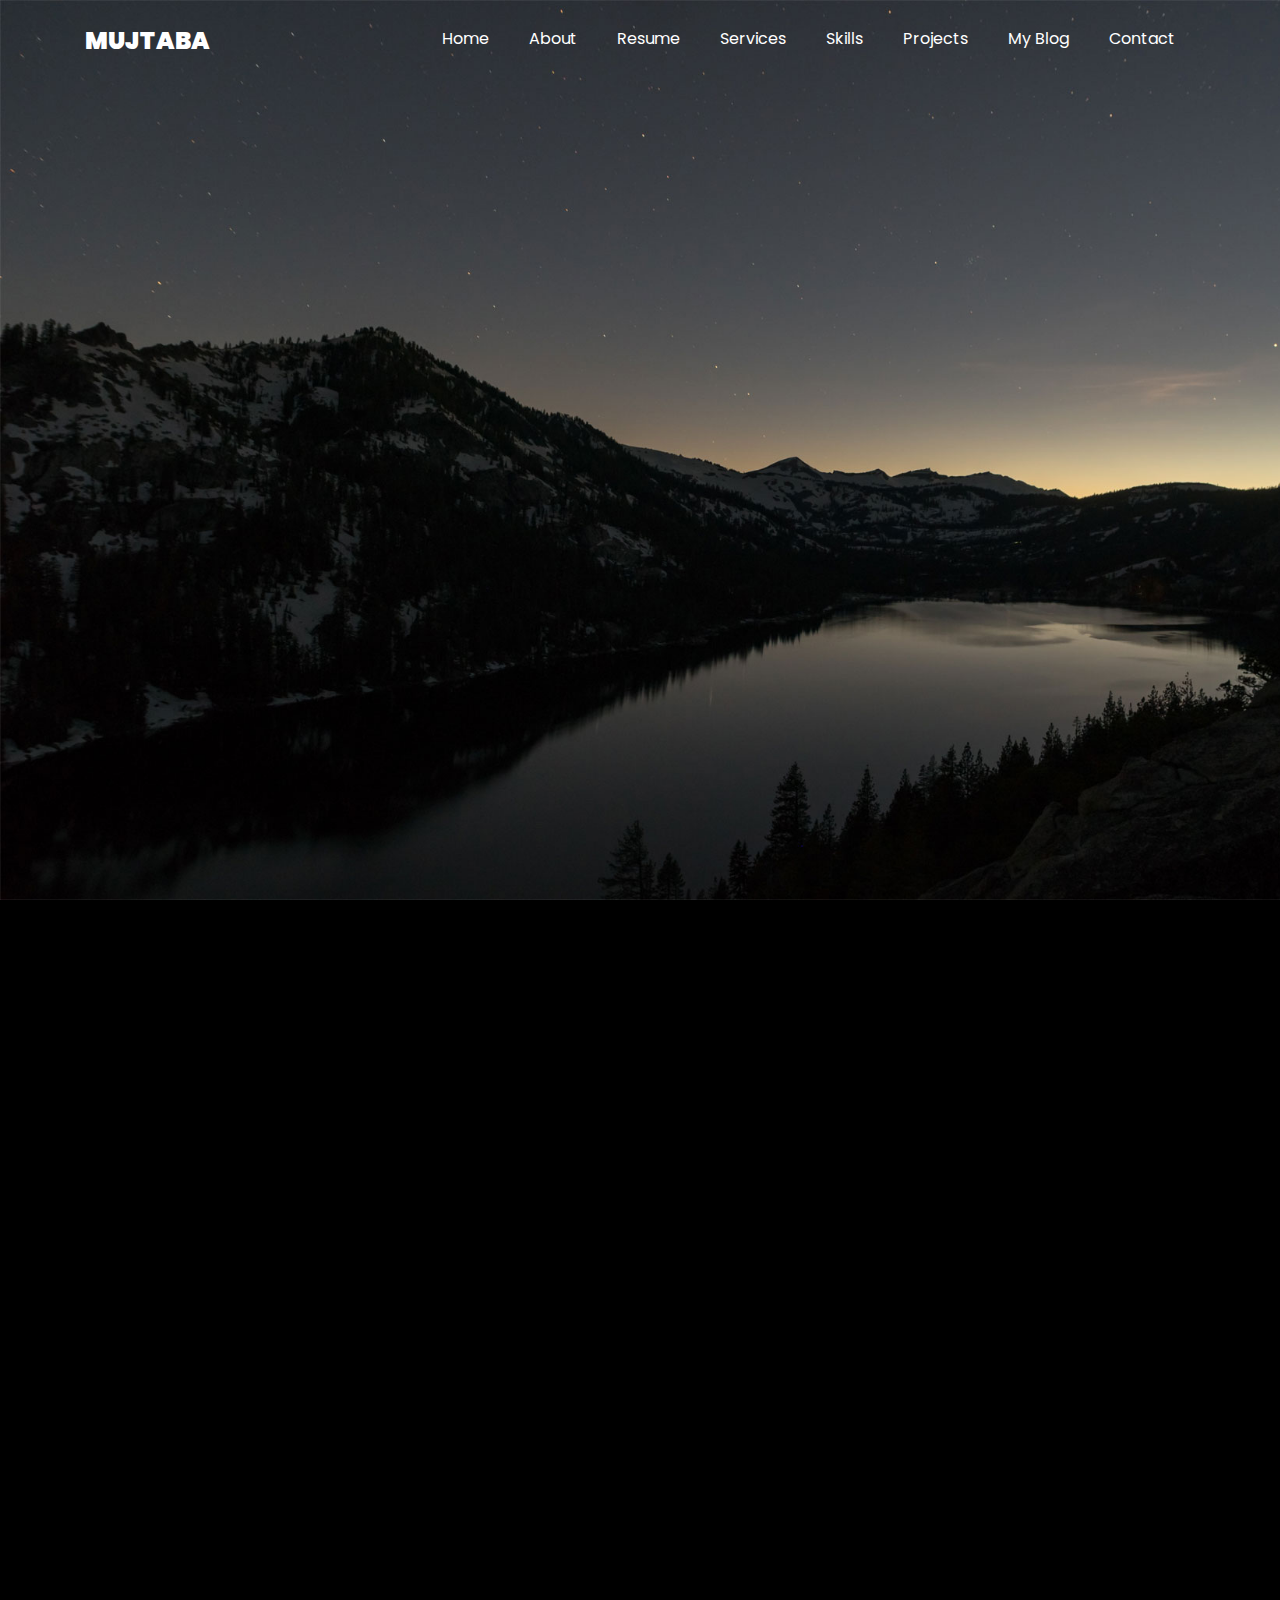
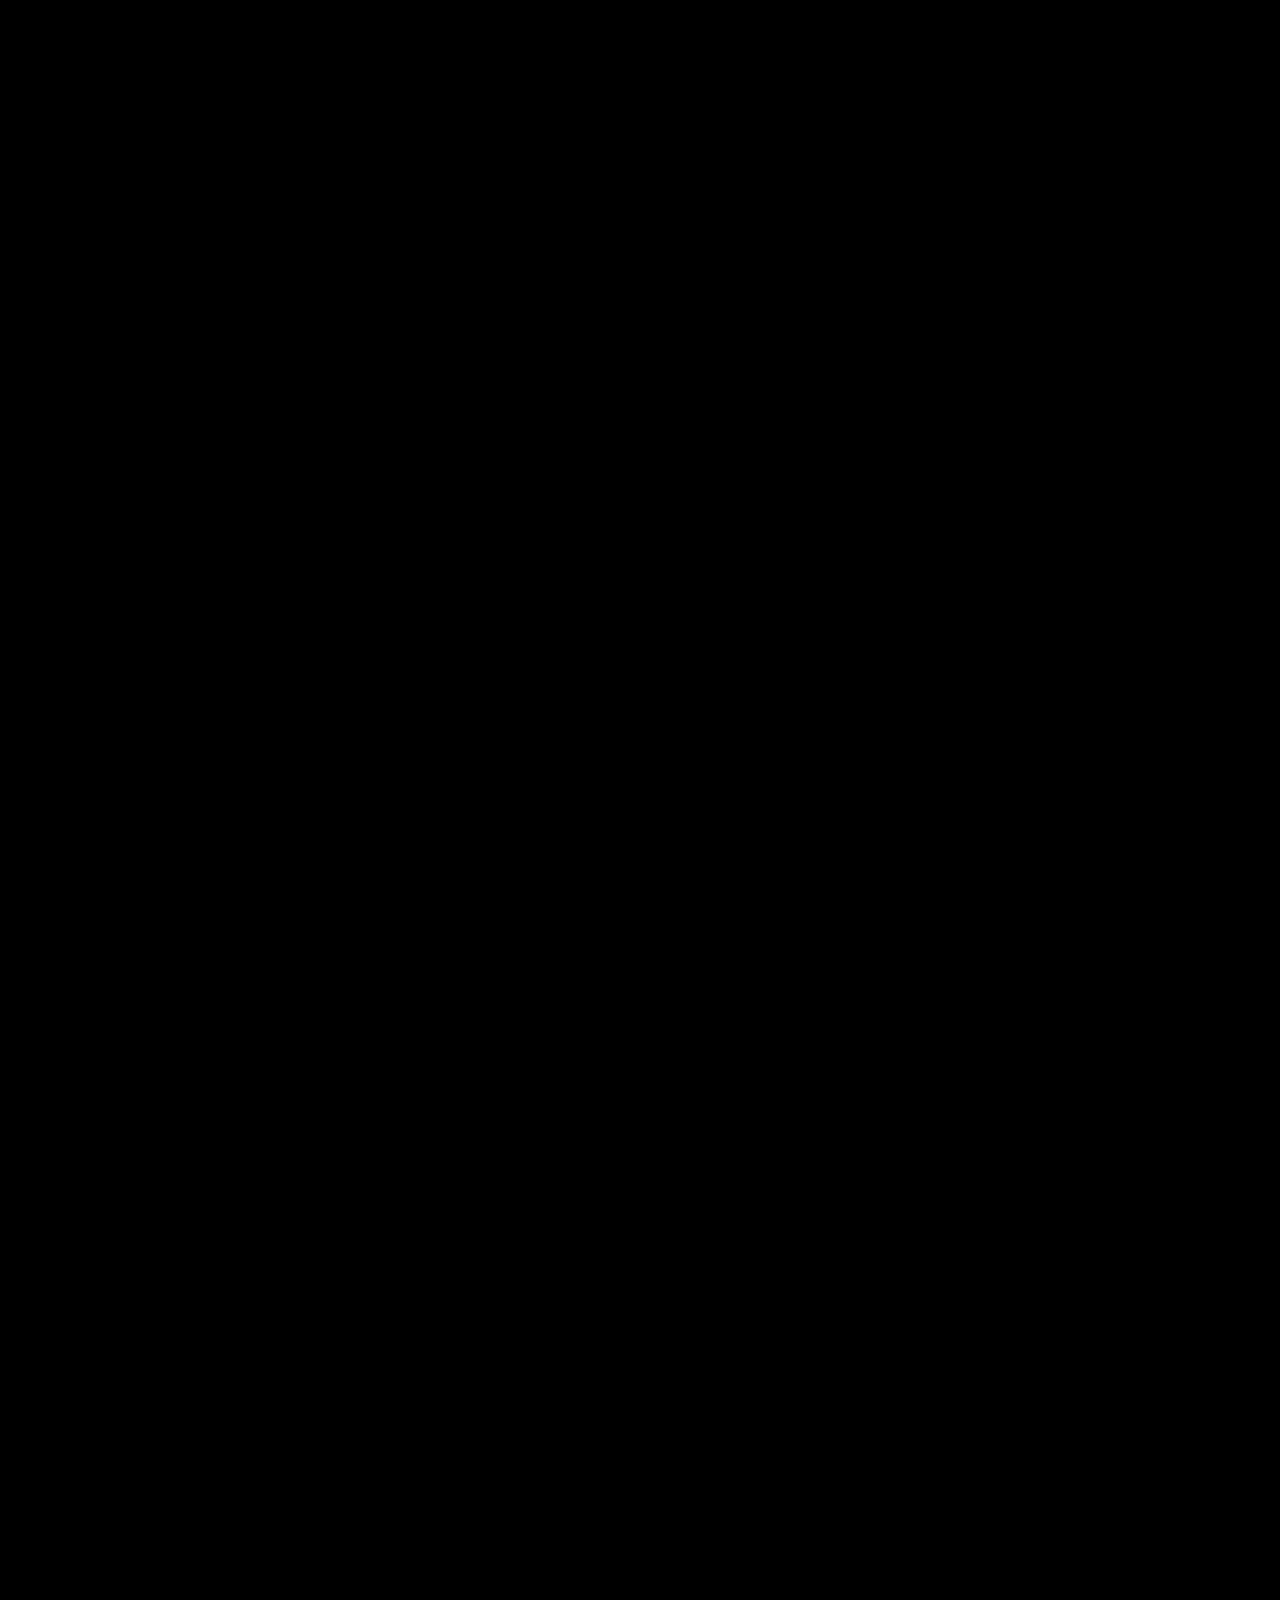
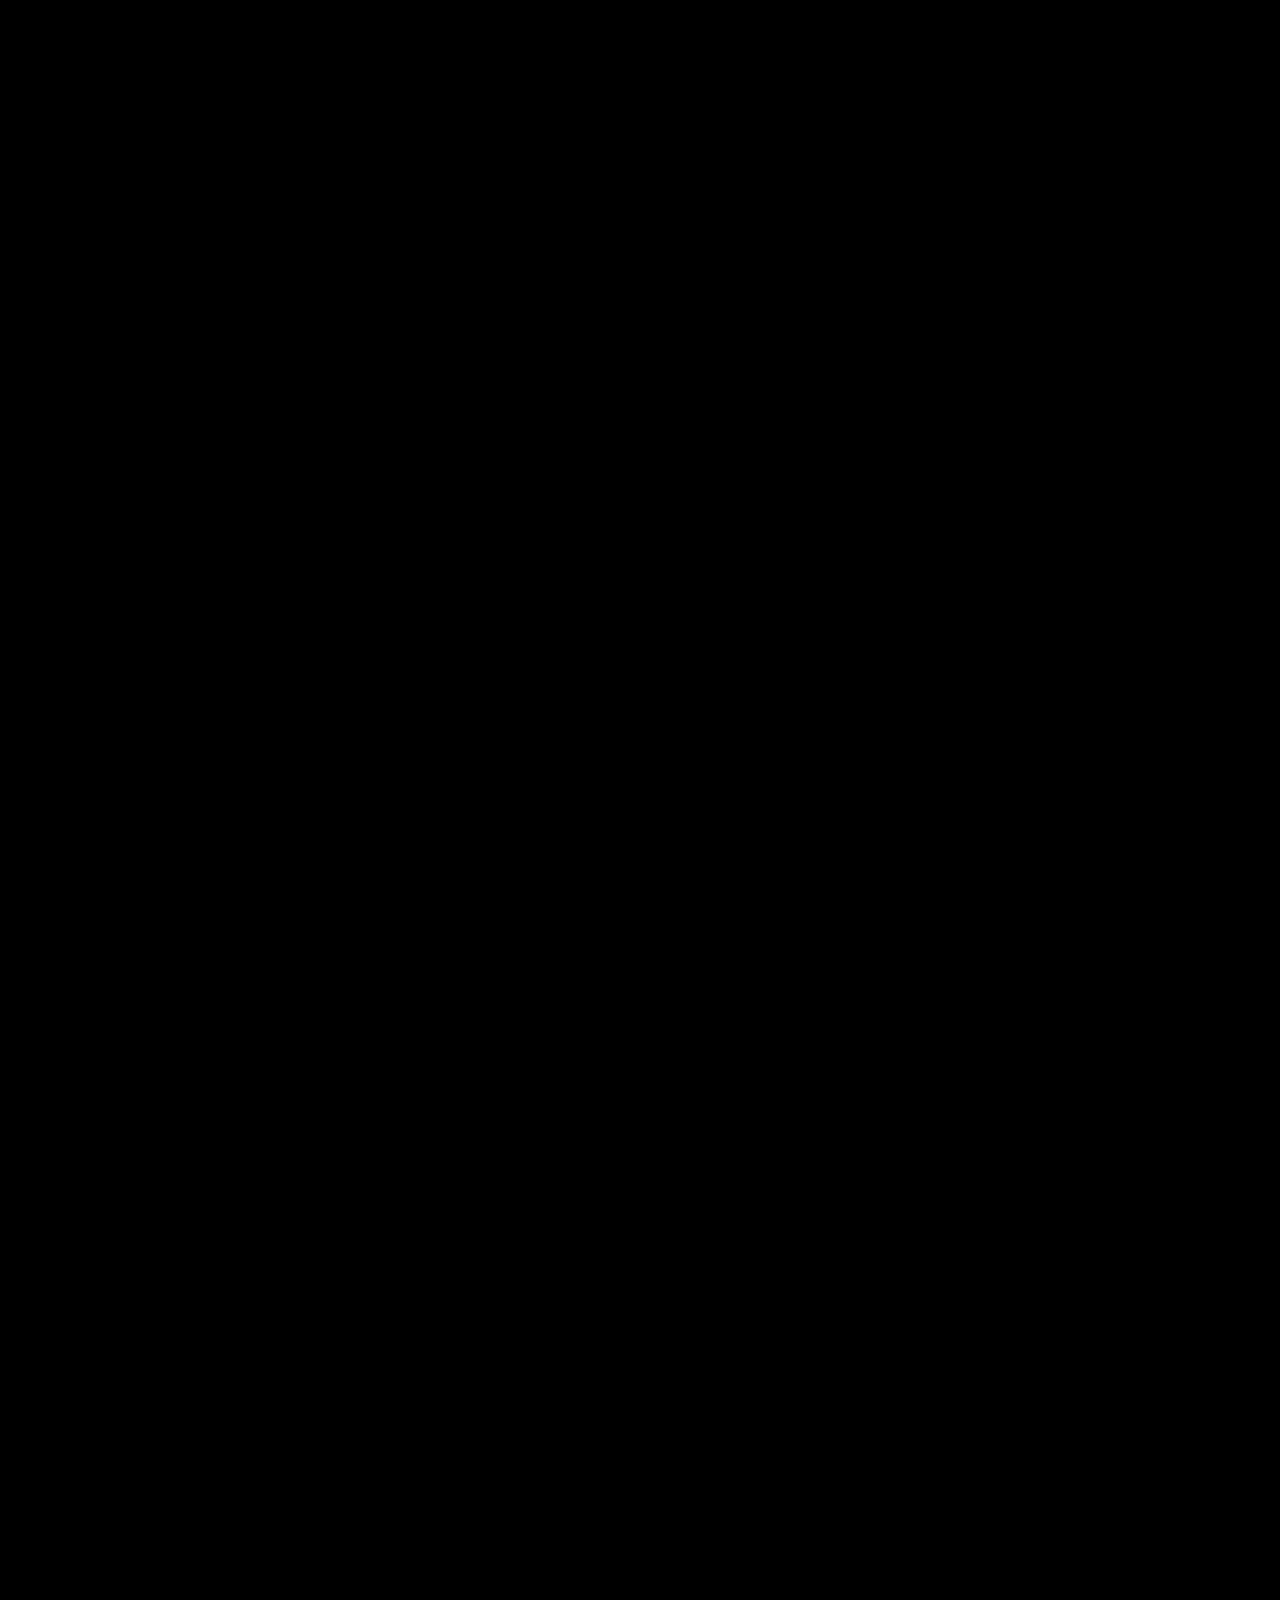
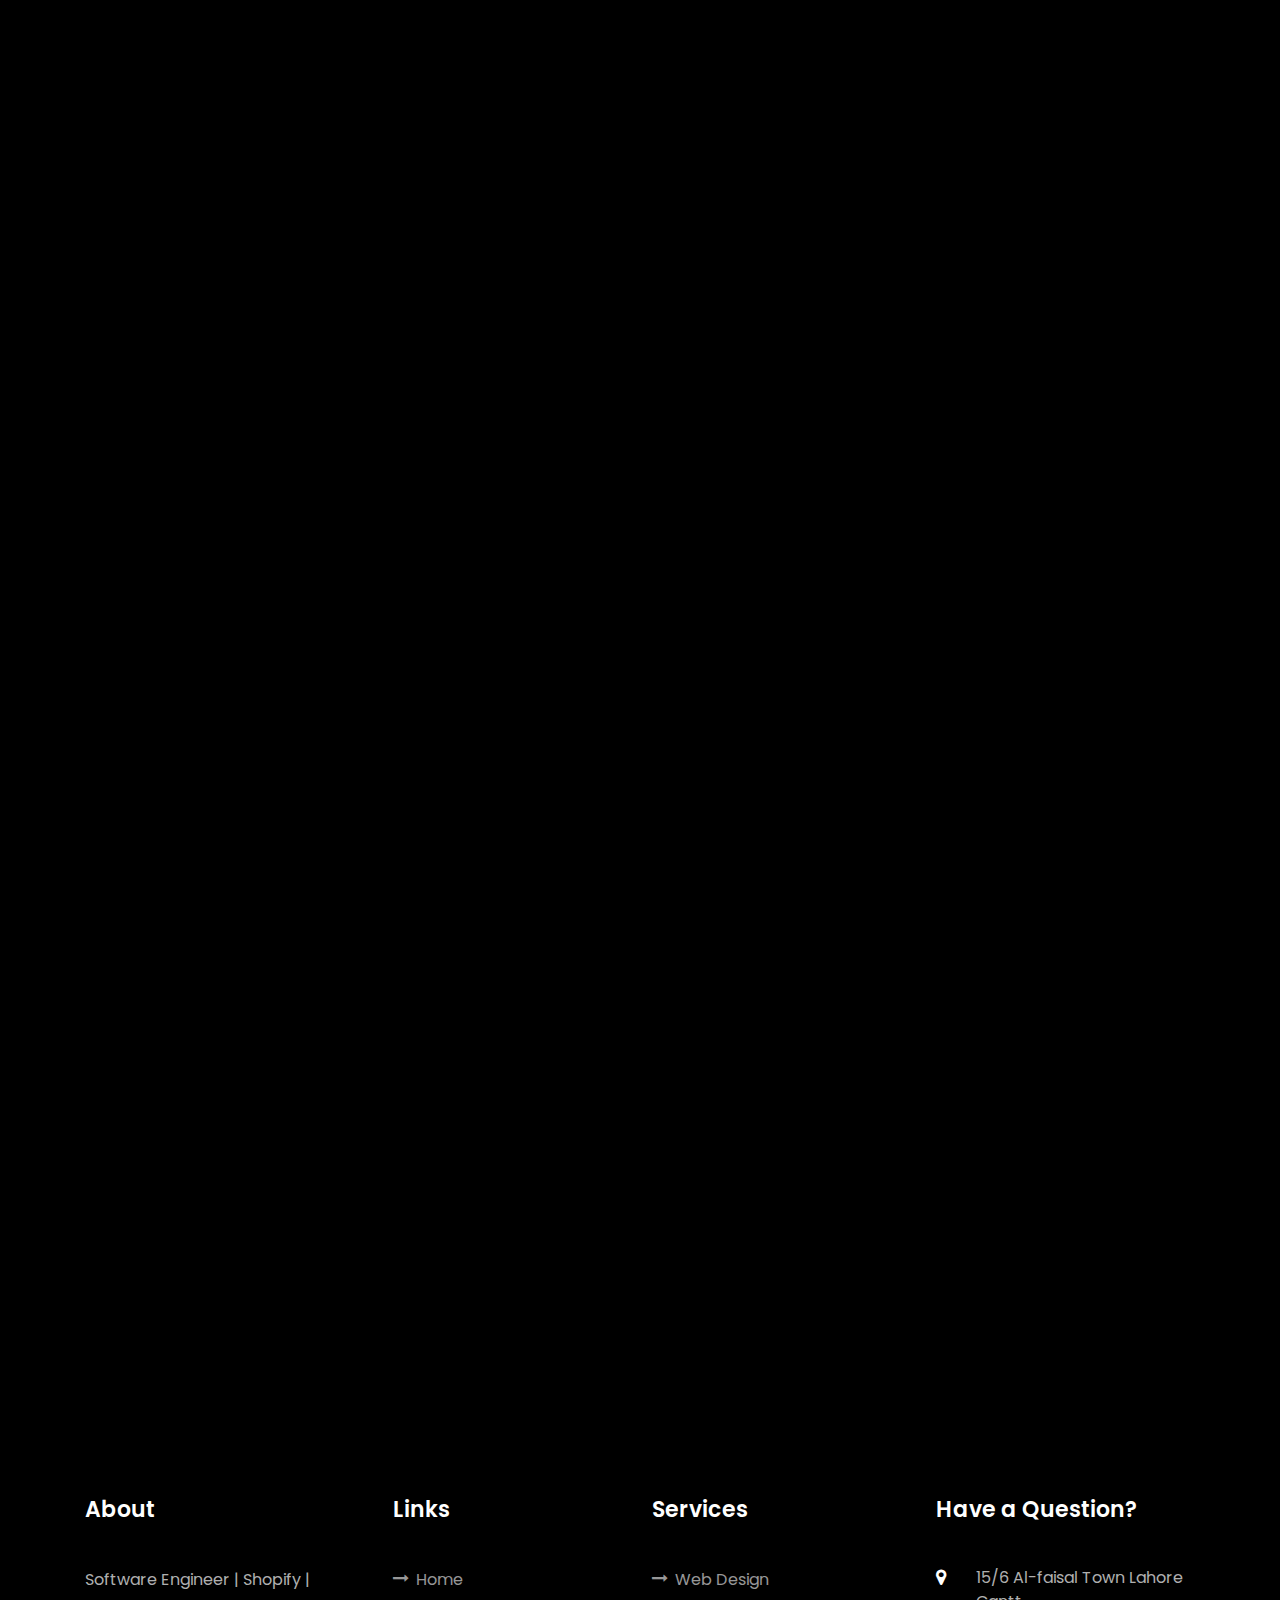
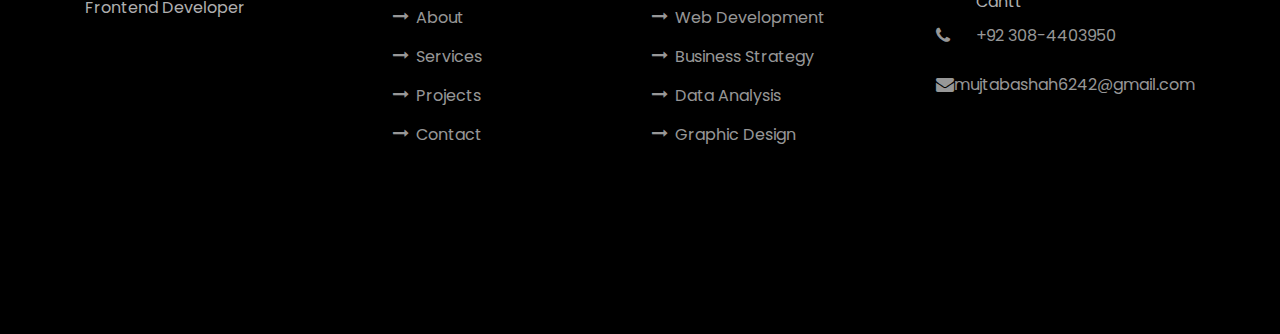
==== commit 32b6ed43: "fix:" ====
--- a/single.html
+++ b/single.html
@@ -297,11 +297,12 @@
           <div class="col-md">
             <div class="ftco-footer-widget mb-4">
               <h2 class="ftco-heading-2">About</h2>
-              <p>Far far away, behind the word mountains, far from the countries Vokalia and Consonantia, there live the blind texts.</p>
+              <p>Software Engineer | Shopify | Frontend Developer</p>
               <ul class="ftco-footer-social list-unstyled float-md-left float-lft mt-5">
-                <li class="ftco-animate"><a href="#"><span class="icon-twitter"></span></a></li>
-                <li class="ftco-animate"><a href="#"><span class="icon-facebook"></span></a></li>
-                <li class="ftco-animate"><a href="#"><span class="icon-instagram"></span></a></li>
+                <li class="ftco-animate"><a href="https://twitter.com/TheCoopLowski"><span class="icon-twitter"></span></a></li>
+				<li class="ftco-animate"><a href="https://www.linkedin.com/in/muhammad-mujtaba-raza-ii0786ii0/"><span class="icon-linkedin"></span></a></li>
+                <li class="ftco-animate"><a href="https://www.facebook.com/zillaspear/"><span class="icon-facebook"></span></a></li>
+                <li class="ftco-animate"><a href="https://www.instagram.com/zillaspear/"><span class="icon-instagram"></span></a></li>
               </ul>
             </div>
           </div>
@@ -331,19 +332,15 @@
           </div>
           <div class="col-md">
             <div class="ftco-footer-widget mb-4">
-            	<h2 class="ftco-heading-2">Have a Questions?</h2>
+            	<h2 class="ftco-heading-2">Have a Question?</h2>
             	<div class="block-23 mb-3">
 	              <ul>
-	                <li><span class="icon icon-map-marker"></span><span class="text">203 Fake St. Mountain View, San Francisco, California, USA</span></li>
-	                <li><a href="#"><span class="icon icon-phone"></span><span class="text">+2 392 3929 210</span></a></li>
-	                <li><a href="#"><span class="icon icon-envelope"></span><span class="text">info@yourdomain.com</span></a></li>
+	                <li><span class="icon icon-map-marker"></span><span class="text">15/6 Al-faisal Town Lahore Cantt</span></li>
+	                <li><a href="#"><span class="icon icon-phone"></span><span class="text">+92 308-4403950</span></a></li>
+	                <li><a href="#"><span class="icon icon-envelope"></span><span class="text">mujtabashah6242@gmail.com</span></a></li>
 	              </ul>
 	            </div>
             </div>
-          </div>
-        </div>
-        <div class="row">
-          <div class="col-md-12 text-center">
           </div>
         </div>
       </div>
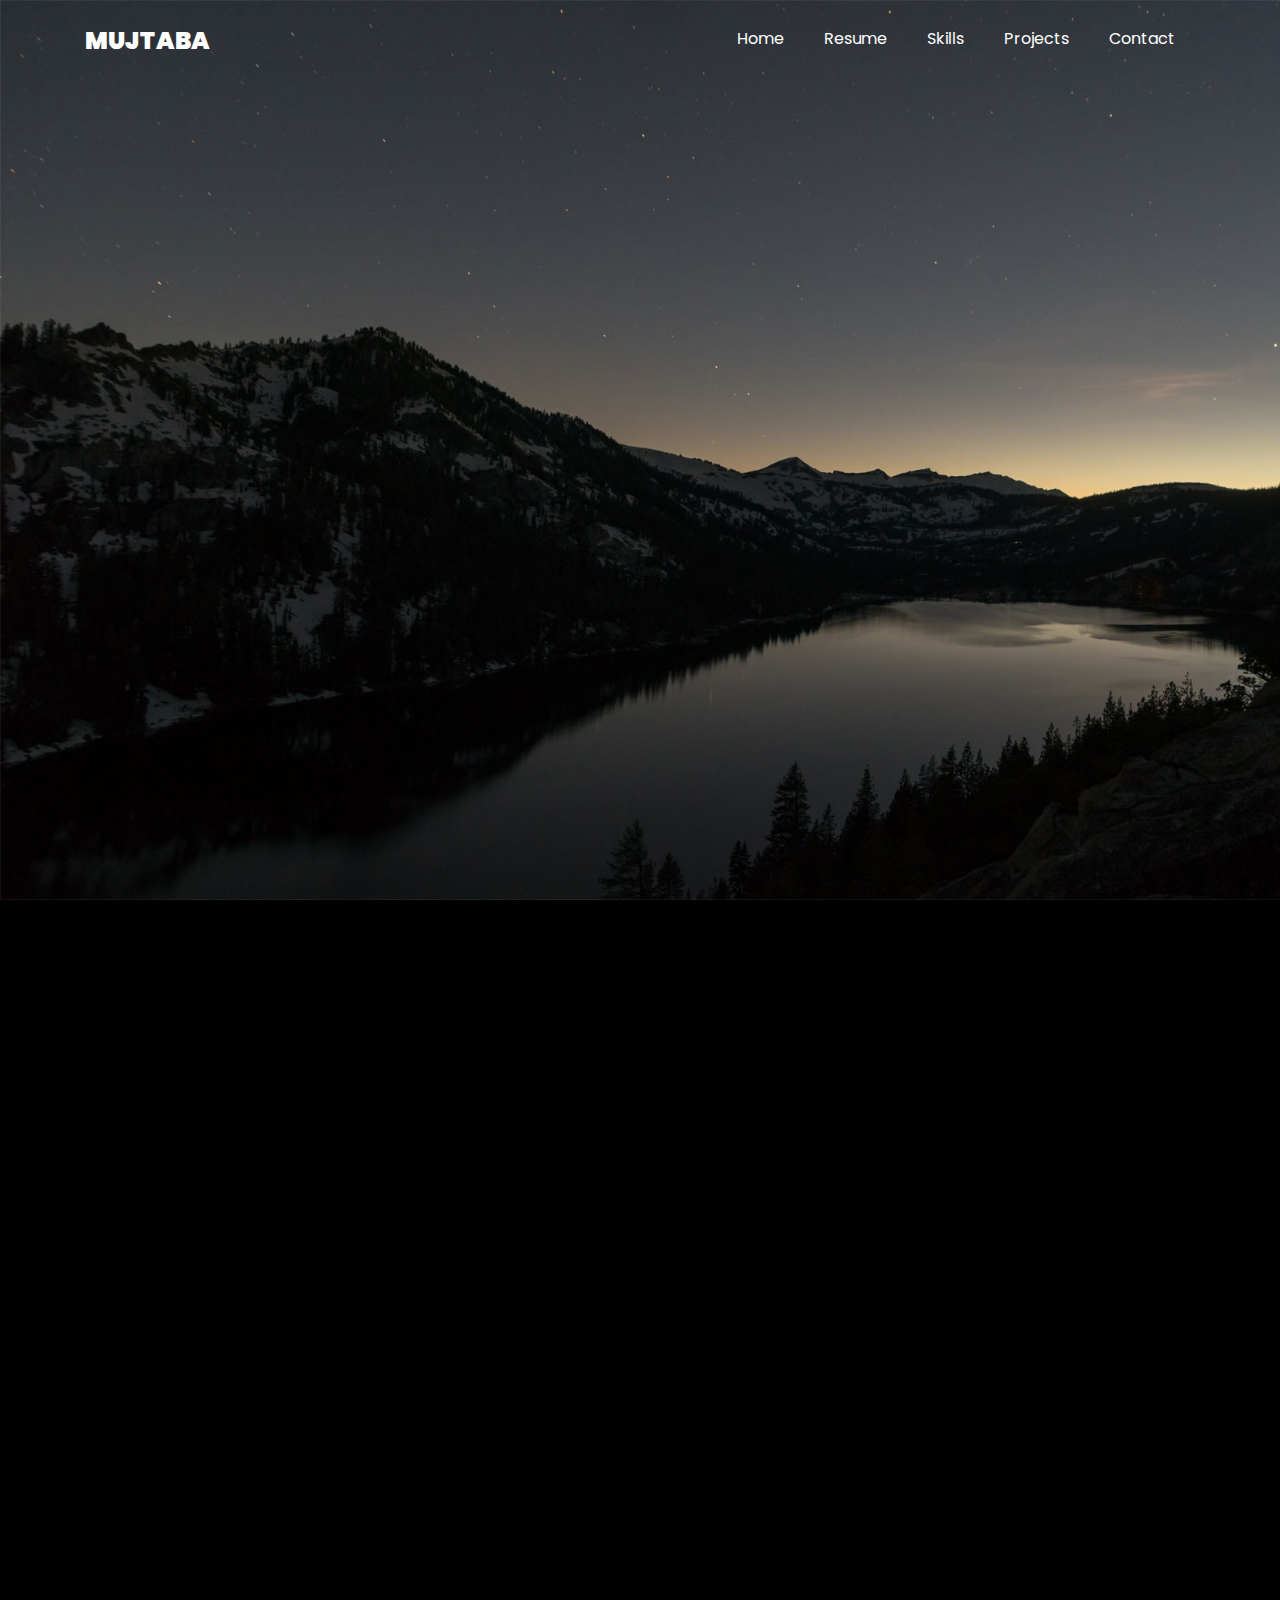
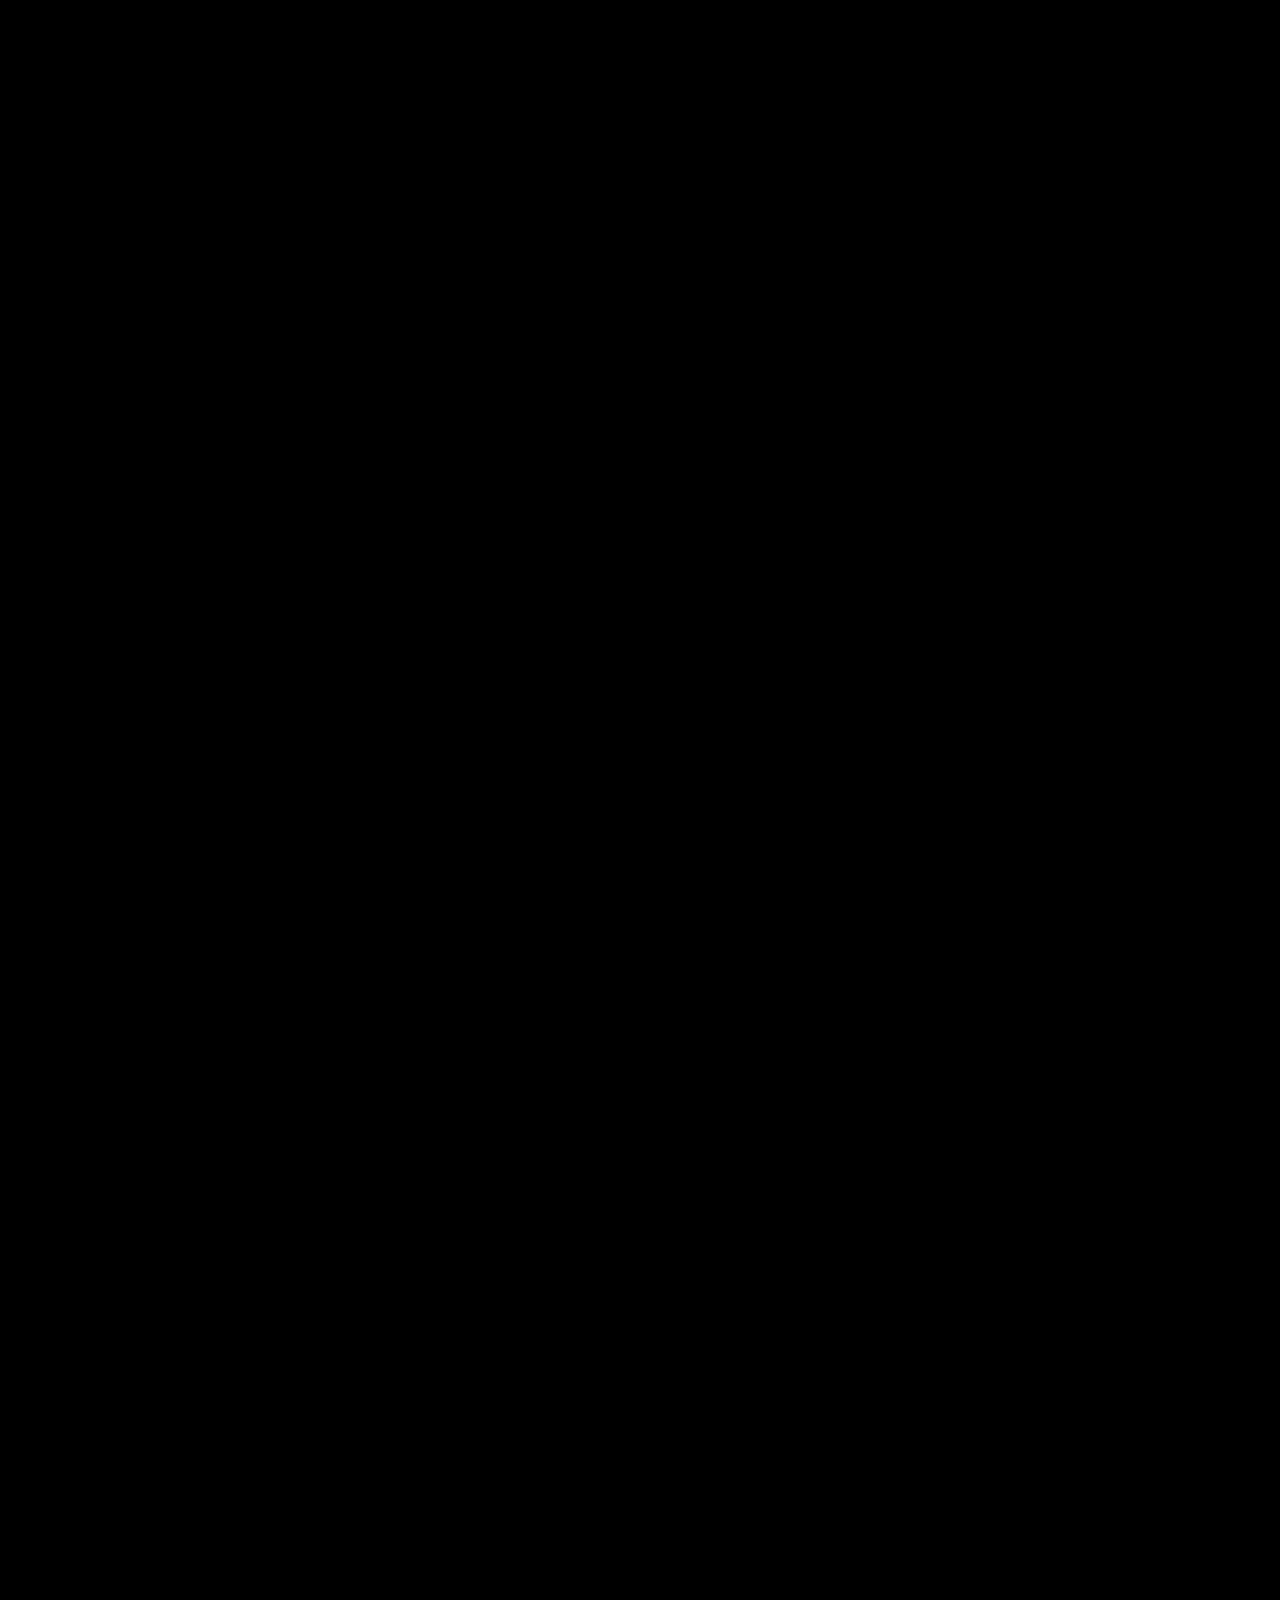
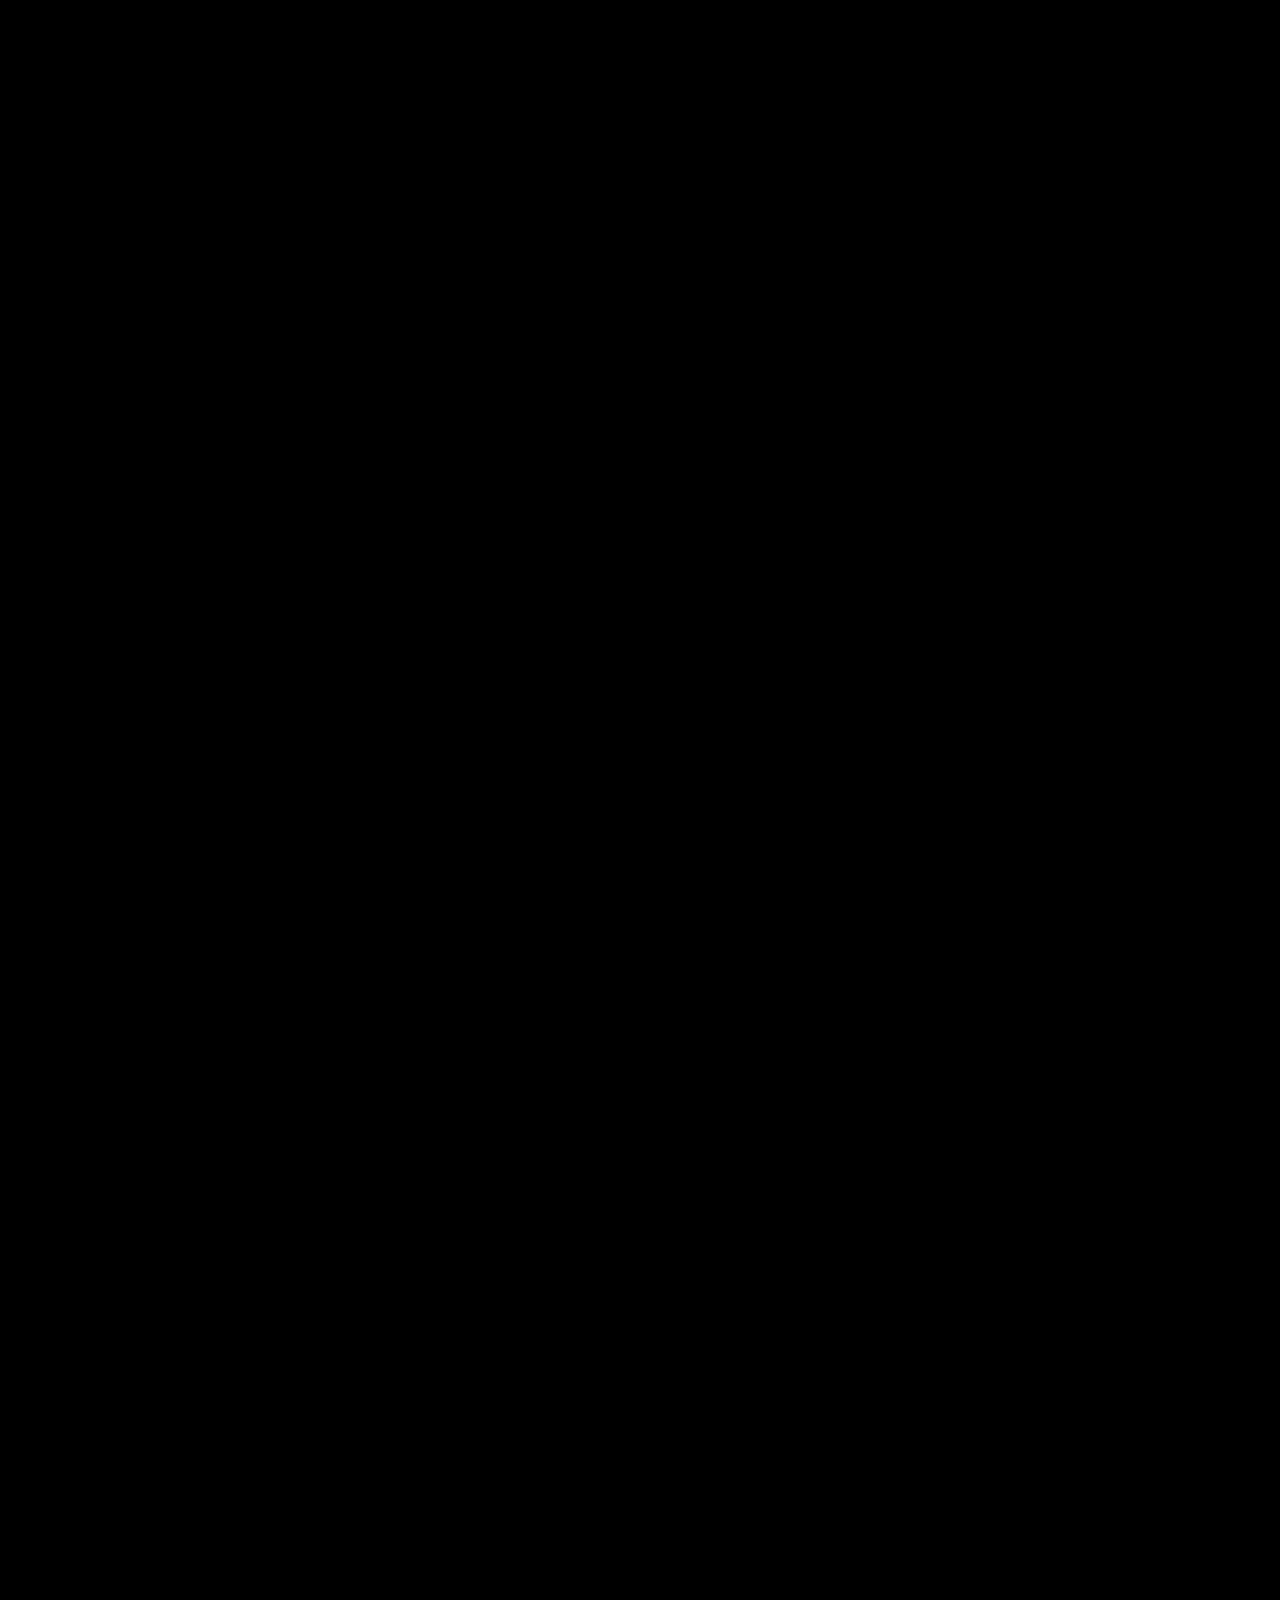
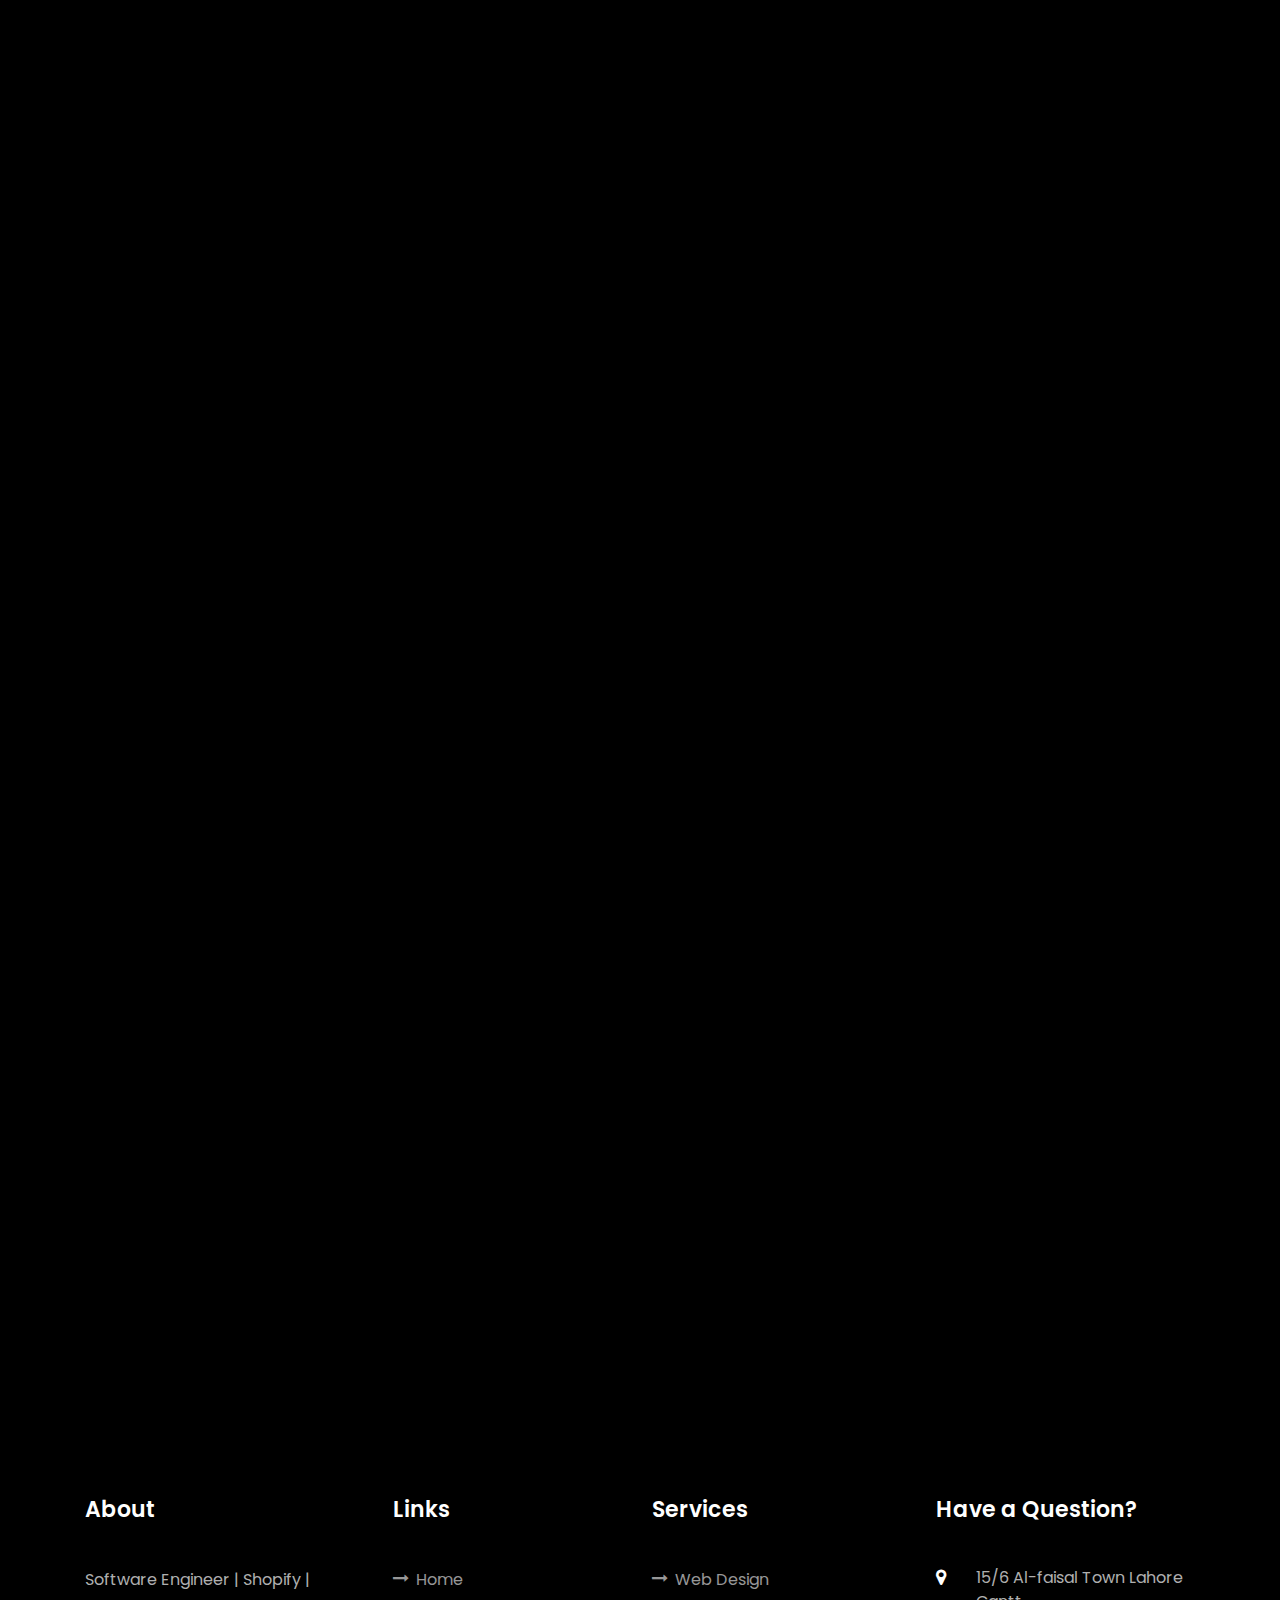
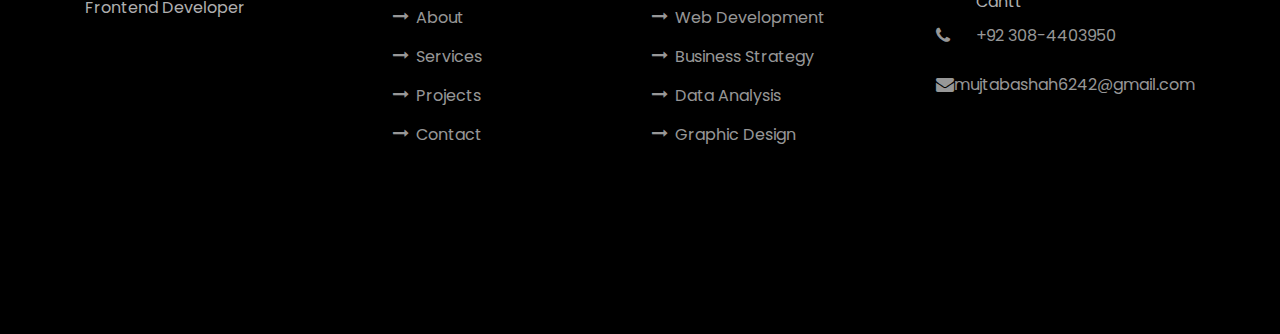
==== commit 58bc8708: "feat:" ====
--- a/single.html
+++ b/single.html
@@ -34,14 +34,14 @@
 
 	      <div class="collapse navbar-collapse" id="ftco-nav">
 	        <ul class="navbar-nav nav ml-auto">
-	          <li class="nav-item"><a href="index.html#home-section" class="nav-link"><span>Home</span></a></li>
-	          <li class="nav-item"><a href="index.html#about-section" class="nav-link"><span>About</span></a></li>
-	          <li class="nav-item"><a href="index.html#resume-section" class="nav-link"><span>Resume</span></a></li>
-	          <li class="nav-item"><a href="index.html#services-section" class="nav-link"><span>Services</span></a></li>
-	          <li class="nav-item"><a href="index.html#skills-section" class="nav-link"><span>Skills</span></a></li>
-	          <li class="nav-item"><a href="index.html#projects-section" class="nav-link"><span>Projects</span></a></li>
-	          <li class="nav-item"><a href="index.html#blog-section" class="nav-link"><span>My Blog</span></a></li>
-	          <li class="nav-item"><a href="index.html#contact-section" class="nav-link"><span>Contact</span></a></li>
+	          <li class="nav-item"><a href="#home-section" class="nav-link"><span>Home</span></a></li>
+	          <!-- <li class="nav-item"><a href="#about-section" class="nav-link"><span>About</span></a></li> -->
+	          <li class="nav-item"><a href="#resume-section" class="nav-link"><span>Resume</span></a></li>
+	          <!-- <li class="nav-item"><a href="#services-section" class="nav-link"><span>Services</span></a></li> -->
+	          <li class="nav-item"><a href="#skills-section" class="nav-link"><span>Skills</span></a></li>
+	          <li class="nav-item"><a href="#projects-section" class="nav-link"><span>Projects</span></a></li>
+	          <!-- <li class="nav-item"><a href="#blog-section" class="nav-link"><span>My Blog</span></a></li> -->
+	          <li class="nav-item"><a href="#contact-section" class="nav-link"><span>Contact</span></a></li>
 	        </ul>
 	      </div>
 	    </div>
--- a/css/style.css
+++ b/css/style.css
@@ -58,6 +58,28 @@
   color: #212529;
   text-align: left;
   background-color: #fff; }
+  #background-video {
+    width: 100vw;
+    height: 100vh;
+    object-fit: cover;
+    position: fixed;
+    left: 0;
+    right: 0;
+    top: 0;
+    bottom: 0;
+    z-index: -1;
+    opacity: 0.1;
+  }
+
+  .img23{
+    height: 100%;
+    width: 100%;
+    z-index: -1;
+    position: absolute;
+    object-fit: cover;
+    overflow: hidden;
+    opacity: 0.9;
+  }
 
 [tabindex="-1"]:focus {
   outline: 0 !important; }
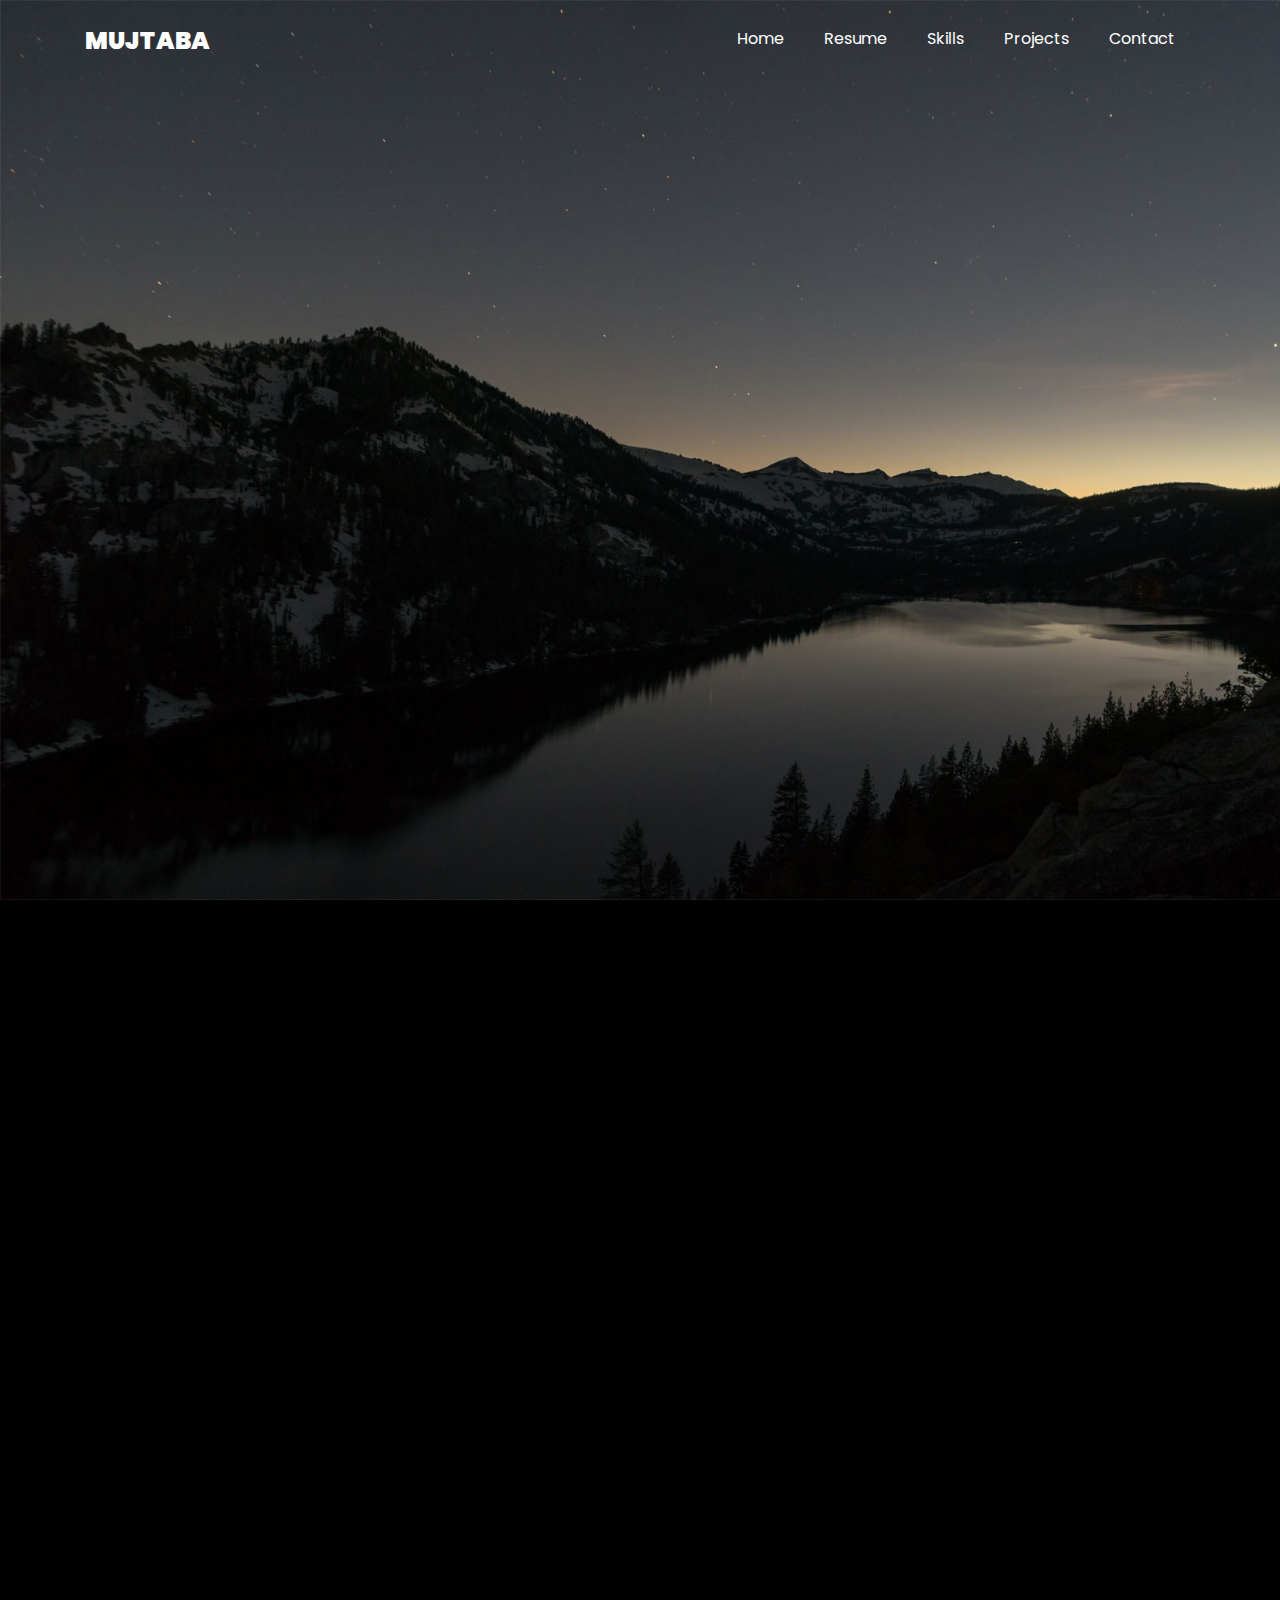
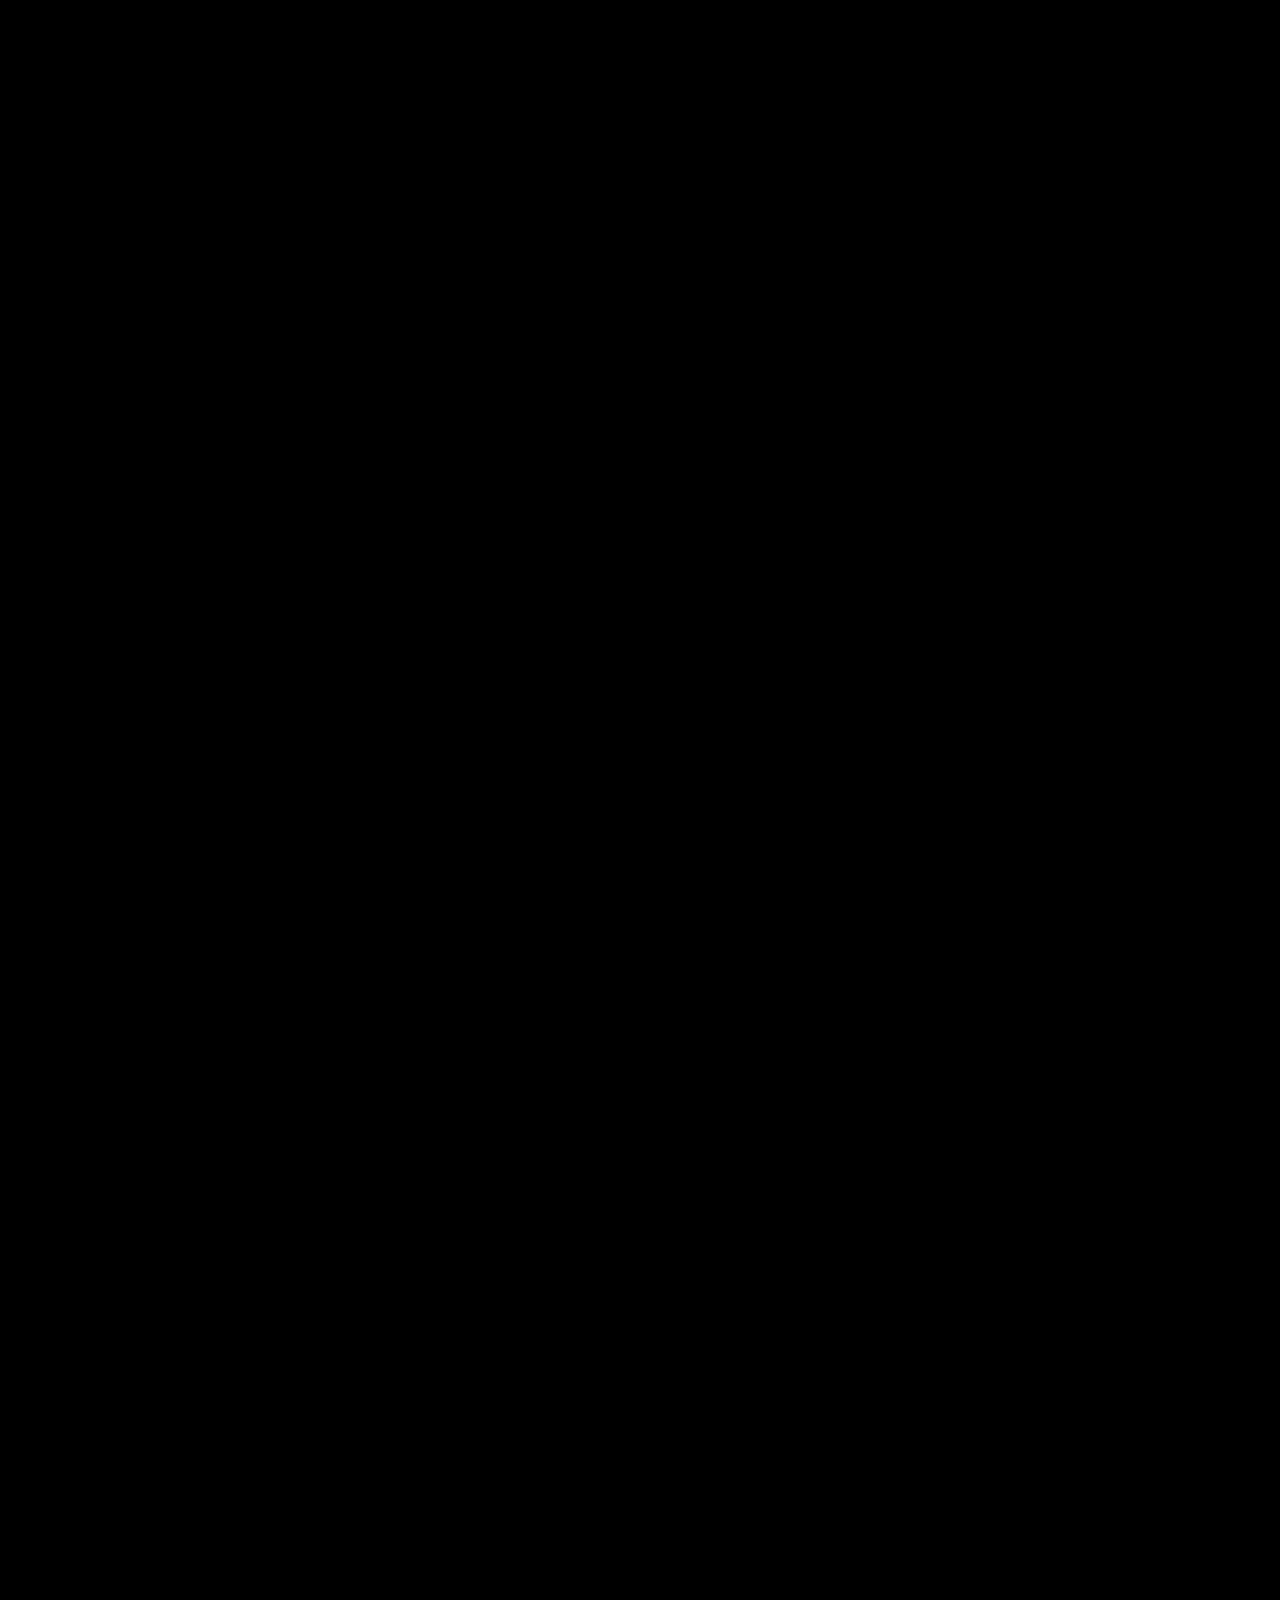
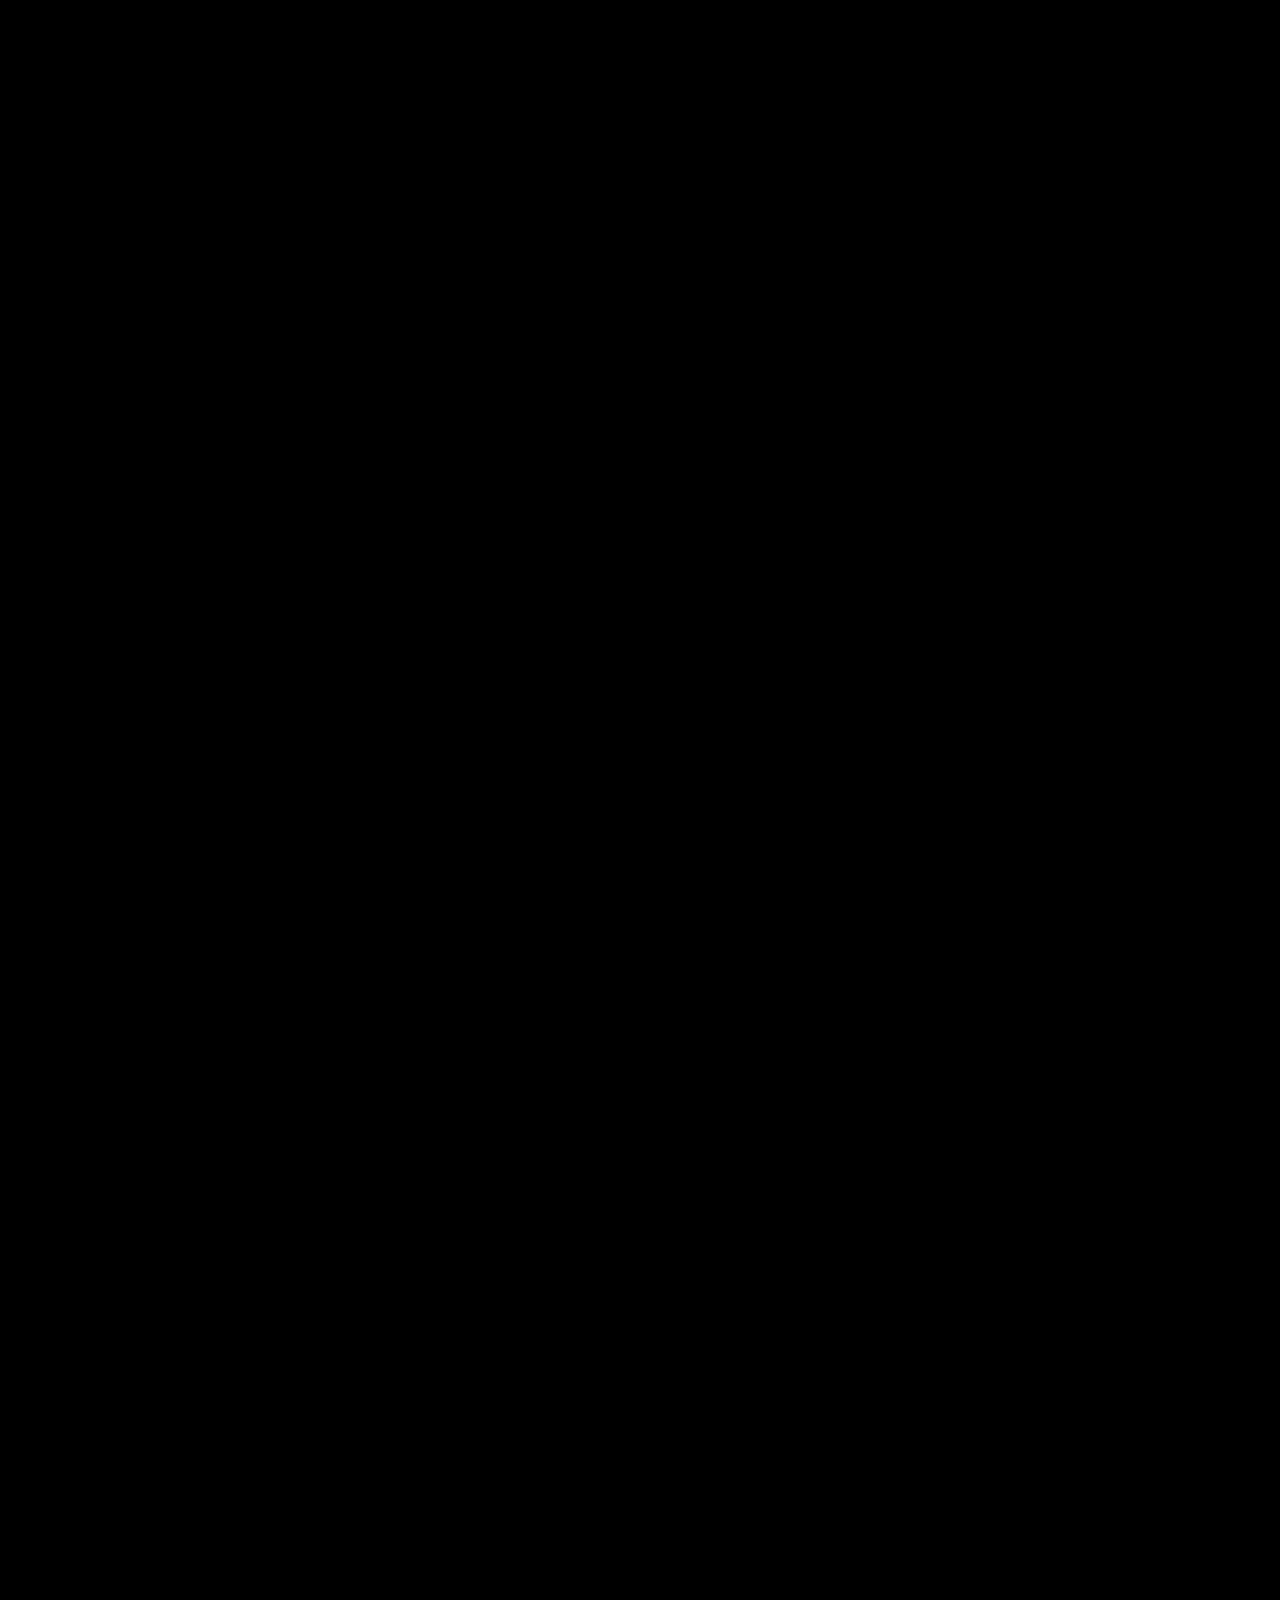
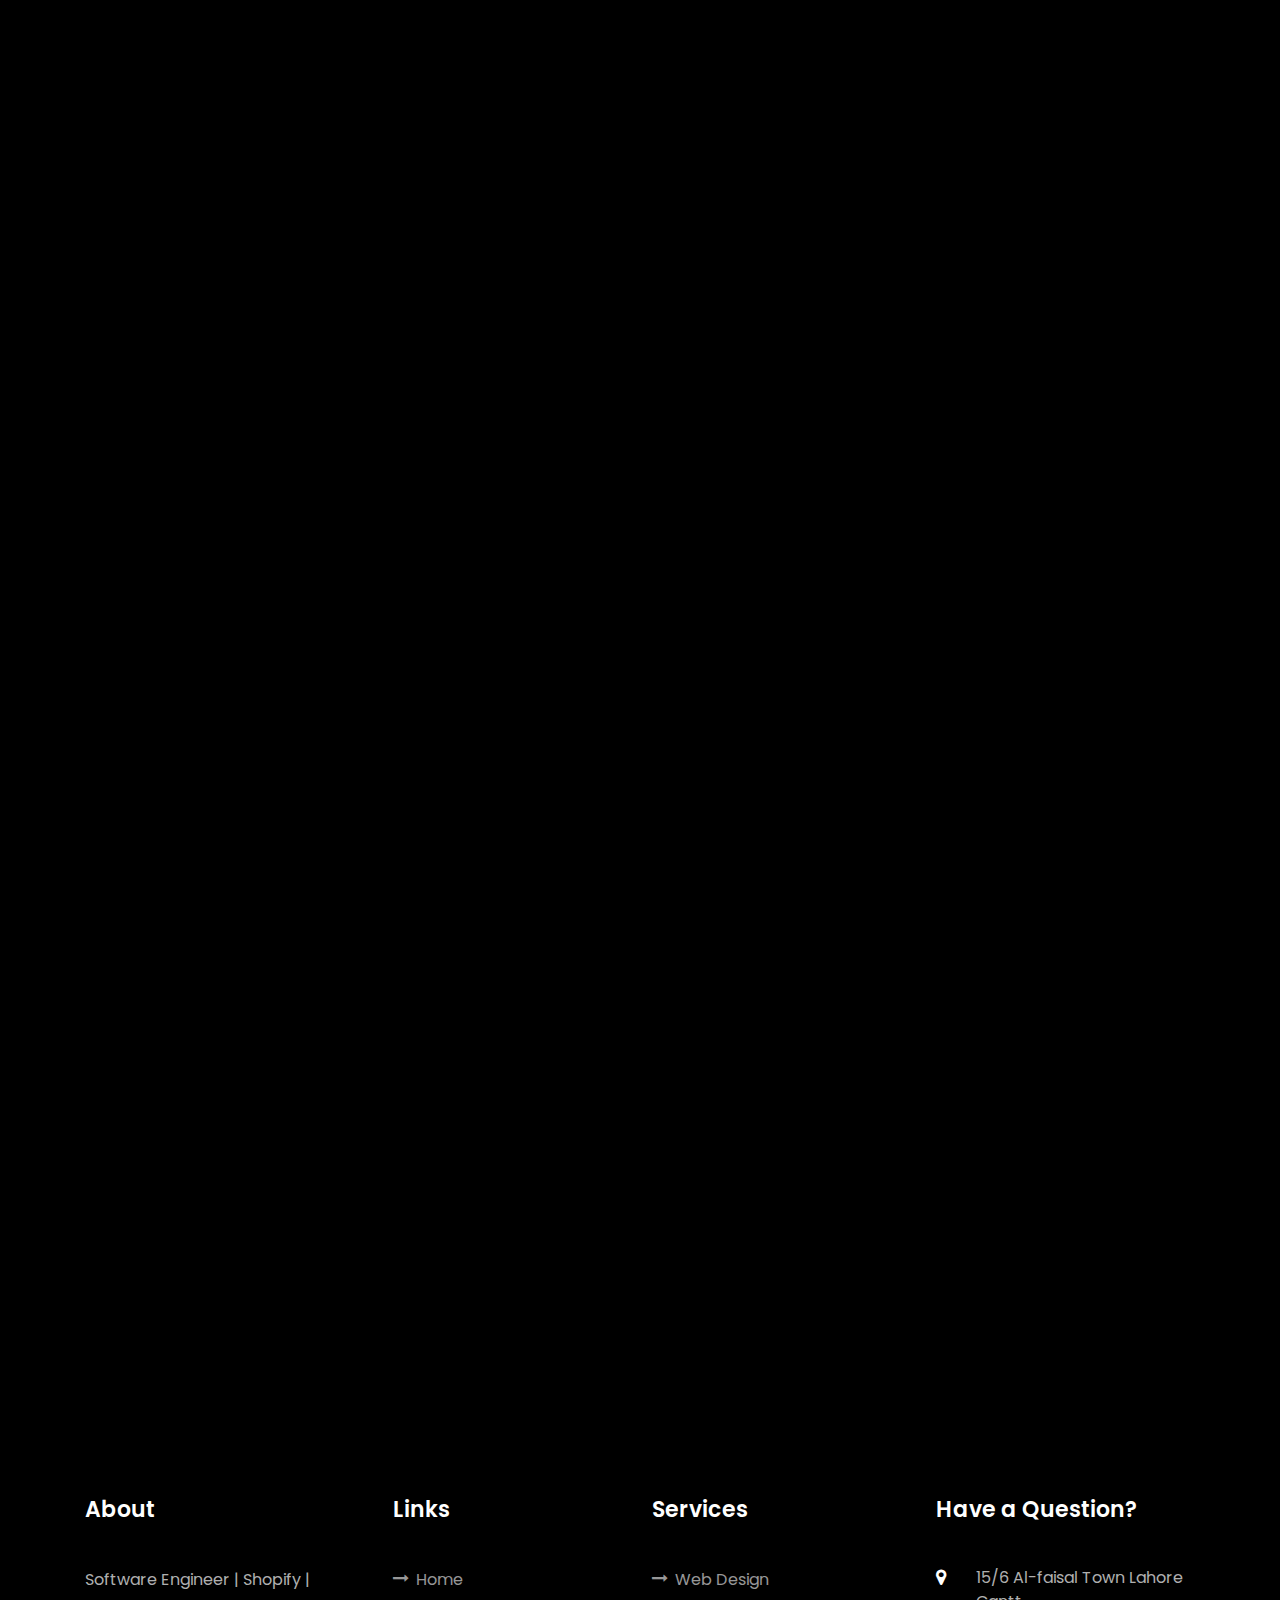
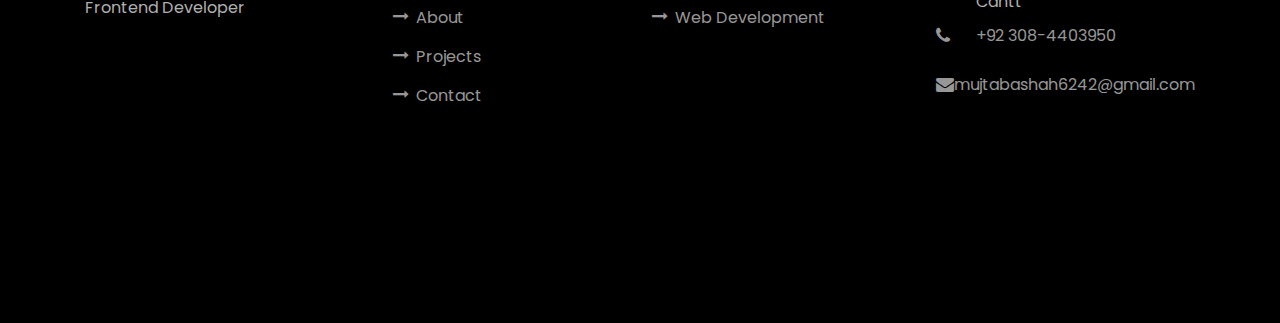
==== commit 5d70169c: "feat:" ====
--- a/single.html
+++ b/single.html
@@ -312,7 +312,7 @@
               <ul class="list-unstyled">
                 <li><a href="#"><span class="icon-long-arrow-right mr-2"></span>Home</a></li>
                 <li><a href="#"><span class="icon-long-arrow-right mr-2"></span>About</a></li>
-                <li><a href="#"><span class="icon-long-arrow-right mr-2"></span>Services</a></li>
+                <!-- <li><a href="#"><span class="icon-long-arrow-right mr-2"></span>Services</a></li> -->
                 <li><a href="#"><span class="icon-long-arrow-right mr-2"></span>Projects</a></li>
                 <li><a href="#"><span class="icon-long-arrow-right mr-2"></span>Contact</a></li>
               </ul>
@@ -324,9 +324,9 @@
               <ul class="list-unstyled">
                 <li><a href="#"><span class="icon-long-arrow-right mr-2"></span>Web Design</a></li>
                 <li><a href="#"><span class="icon-long-arrow-right mr-2"></span>Web Development</a></li>
-                <li><a href="#"><span class="icon-long-arrow-right mr-2"></span>Business Strategy</a></li>
+                <!-- <li><a href="#"><span class="icon-long-arrow-right mr-2"></span>Business Strategy</a></li>
                 <li><a href="#"><span class="icon-long-arrow-right mr-2"></span>Data Analysis</a></li>
-                <li><a href="#"><span class="icon-long-arrow-right mr-2"></span>Graphic Design</a></li>
+                <li><a href="#"><span class="icon-long-arrow-right mr-2"></span>Graphic Design</a></li> -->
               </ul>
             </div>
           </div>
